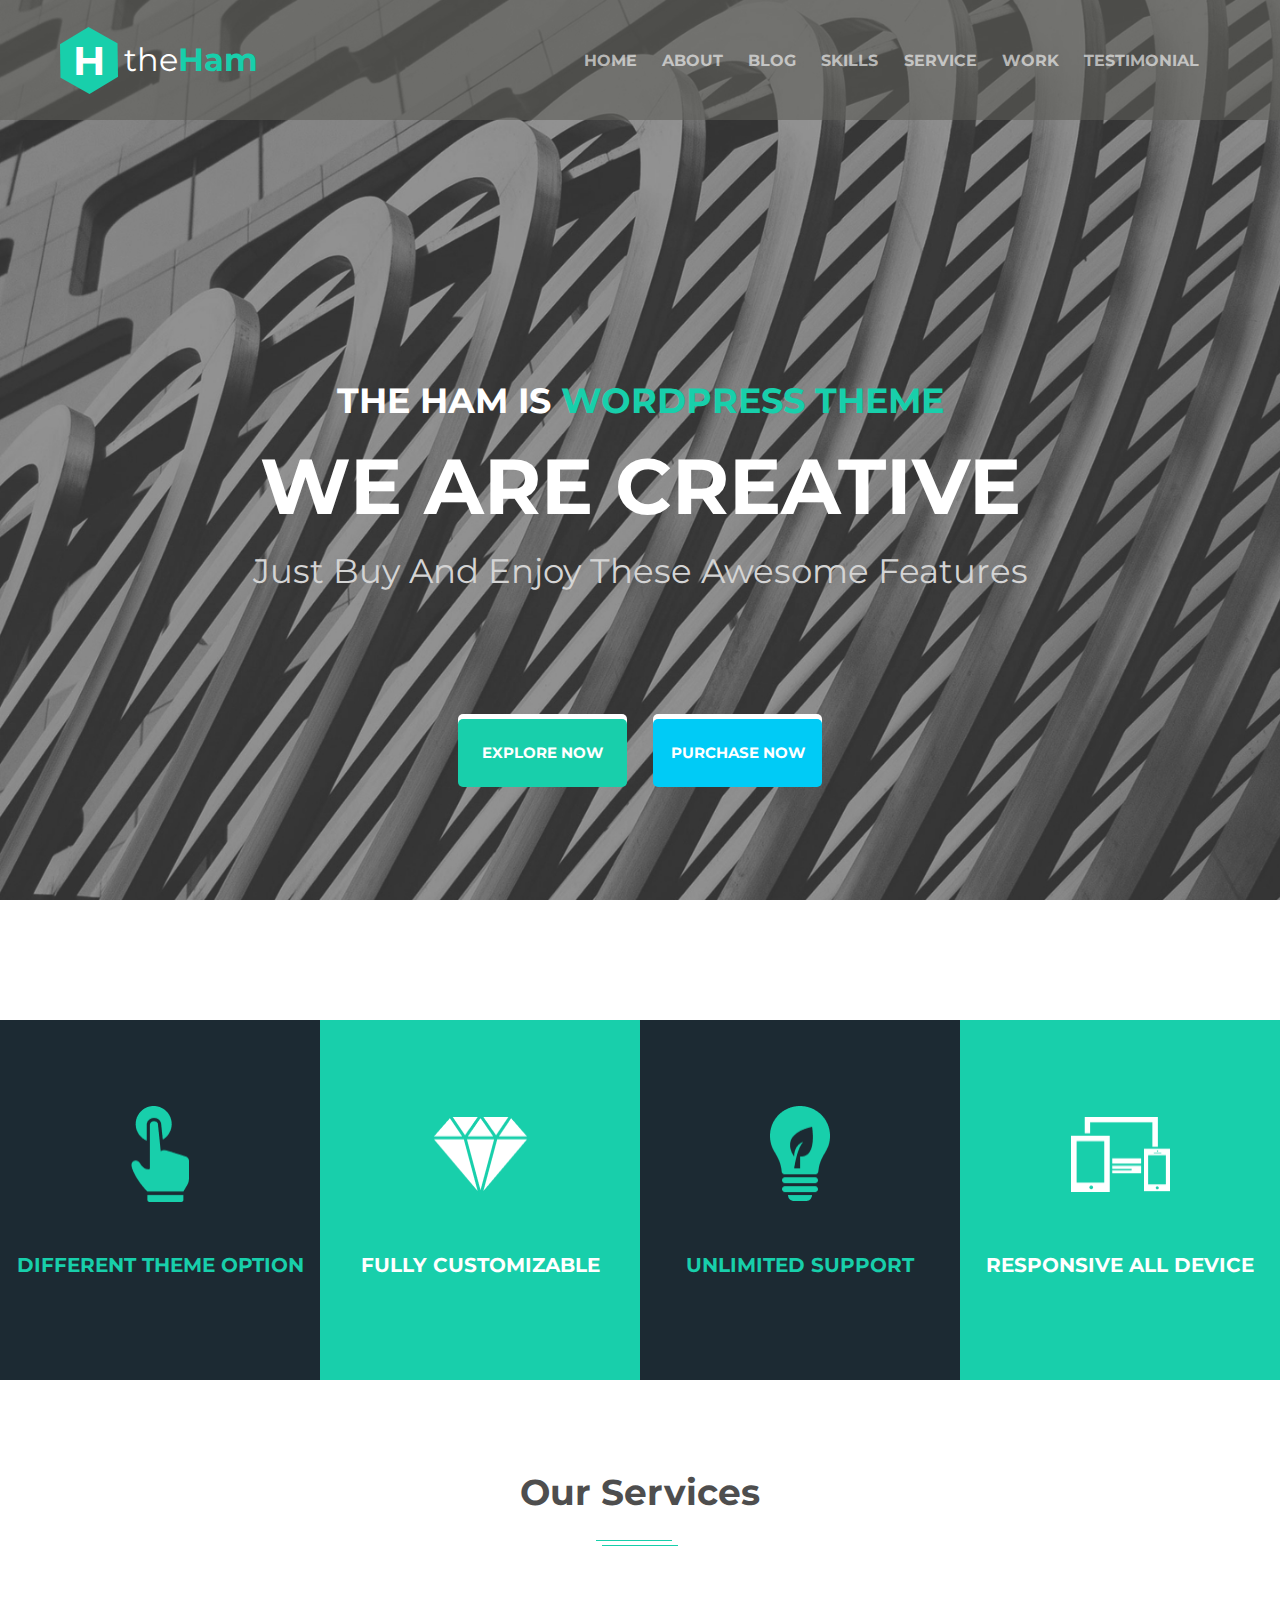
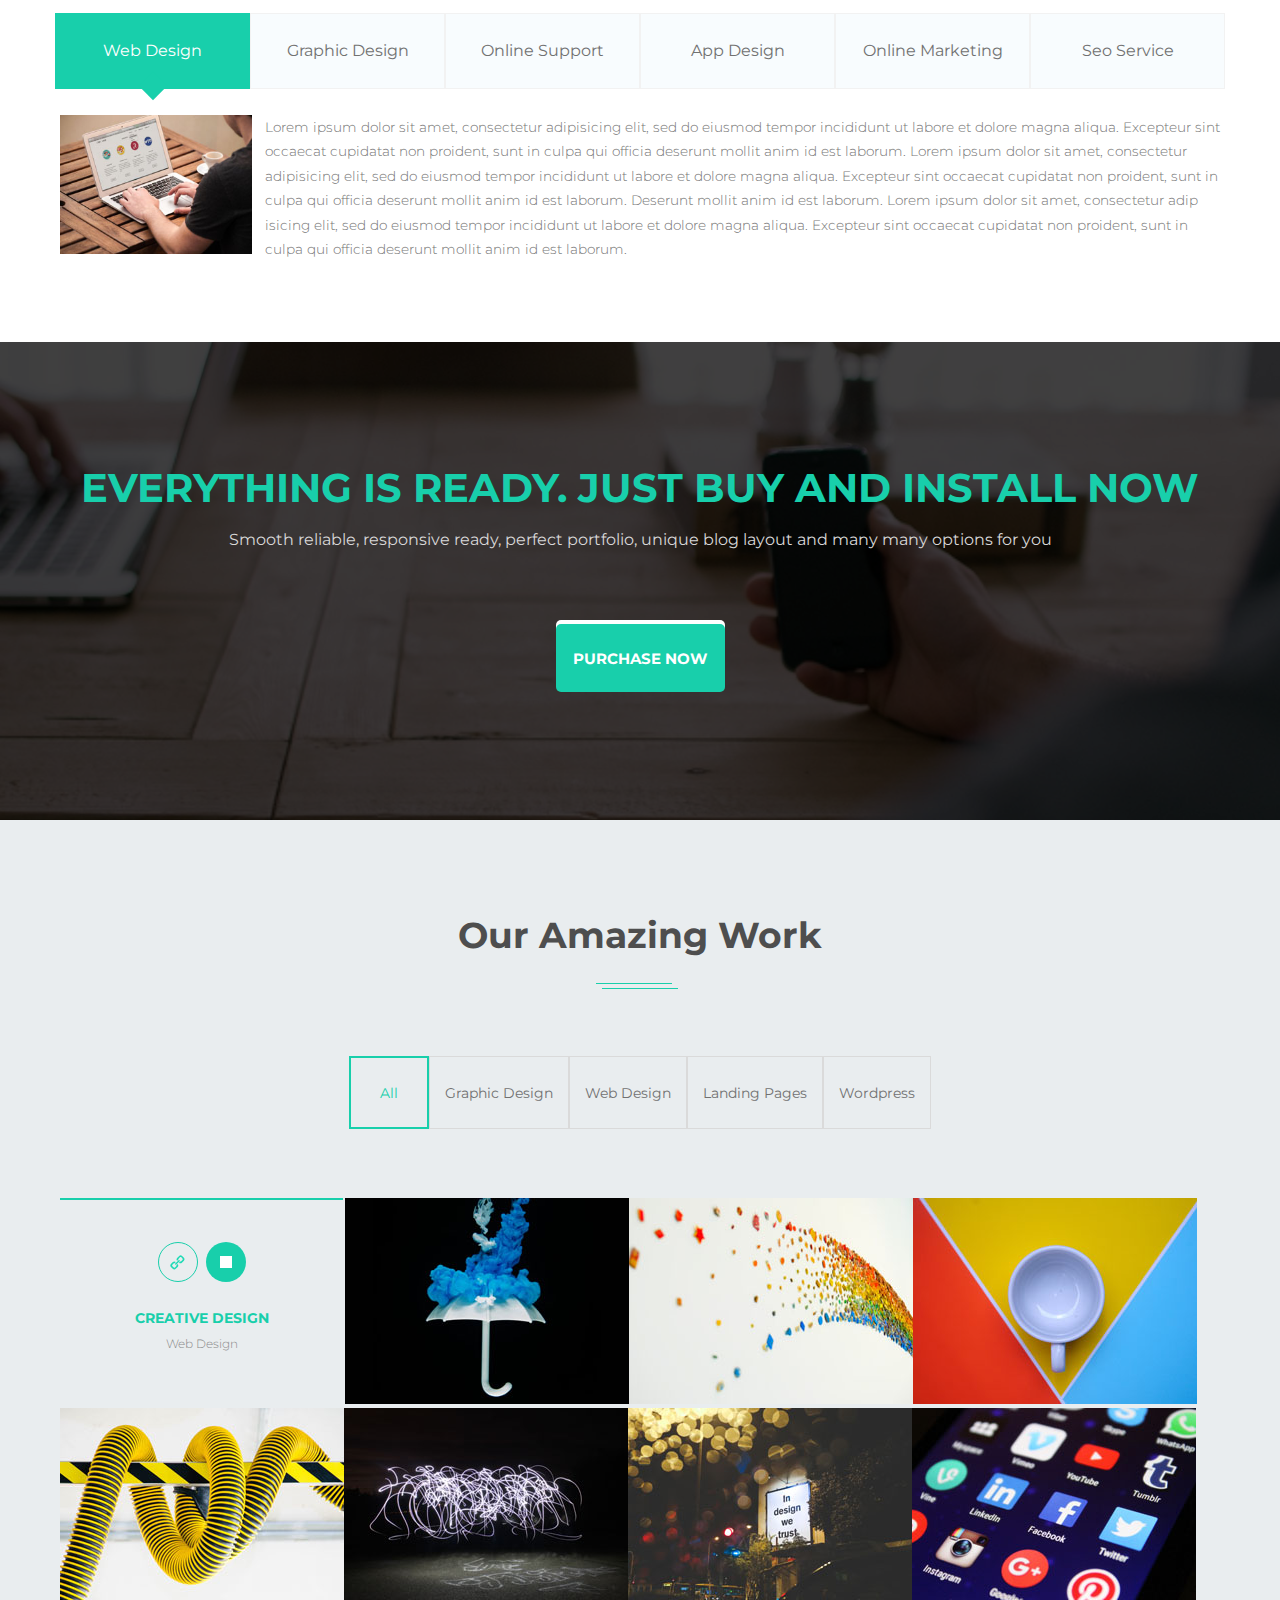
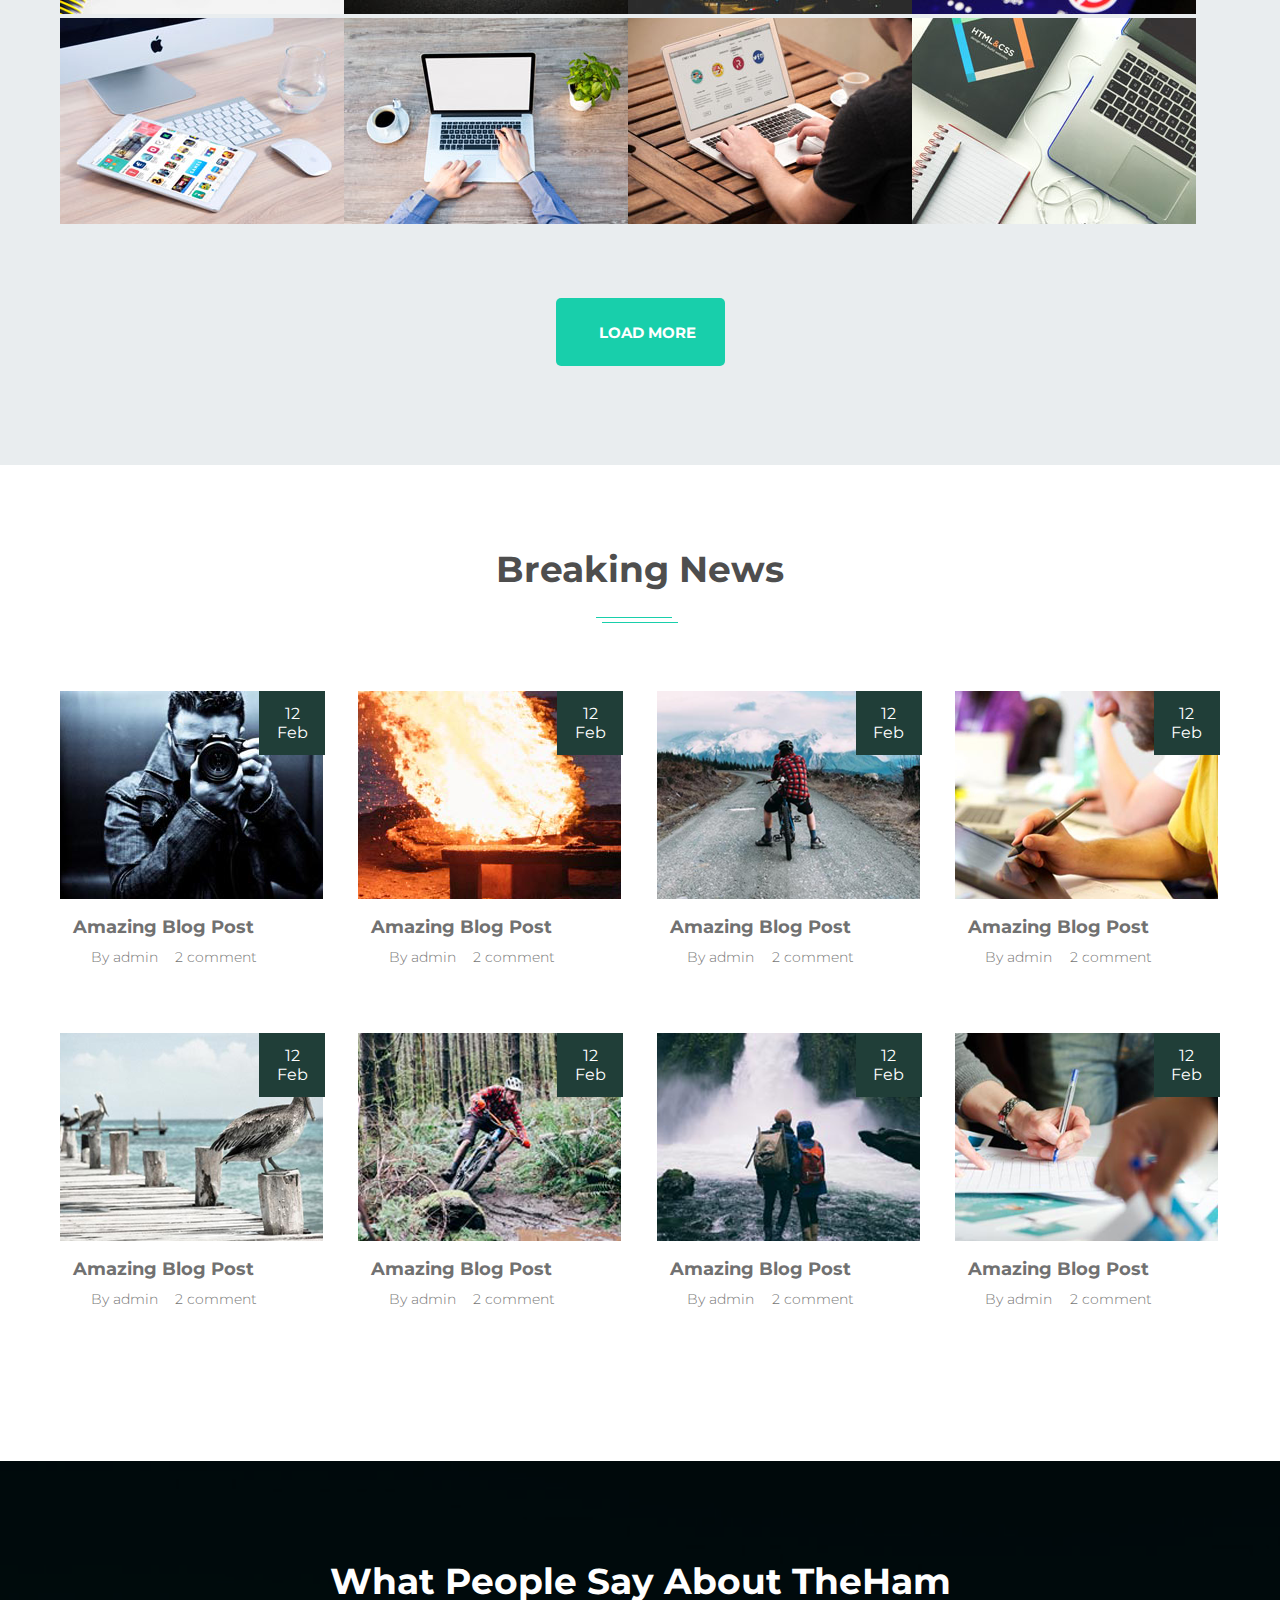
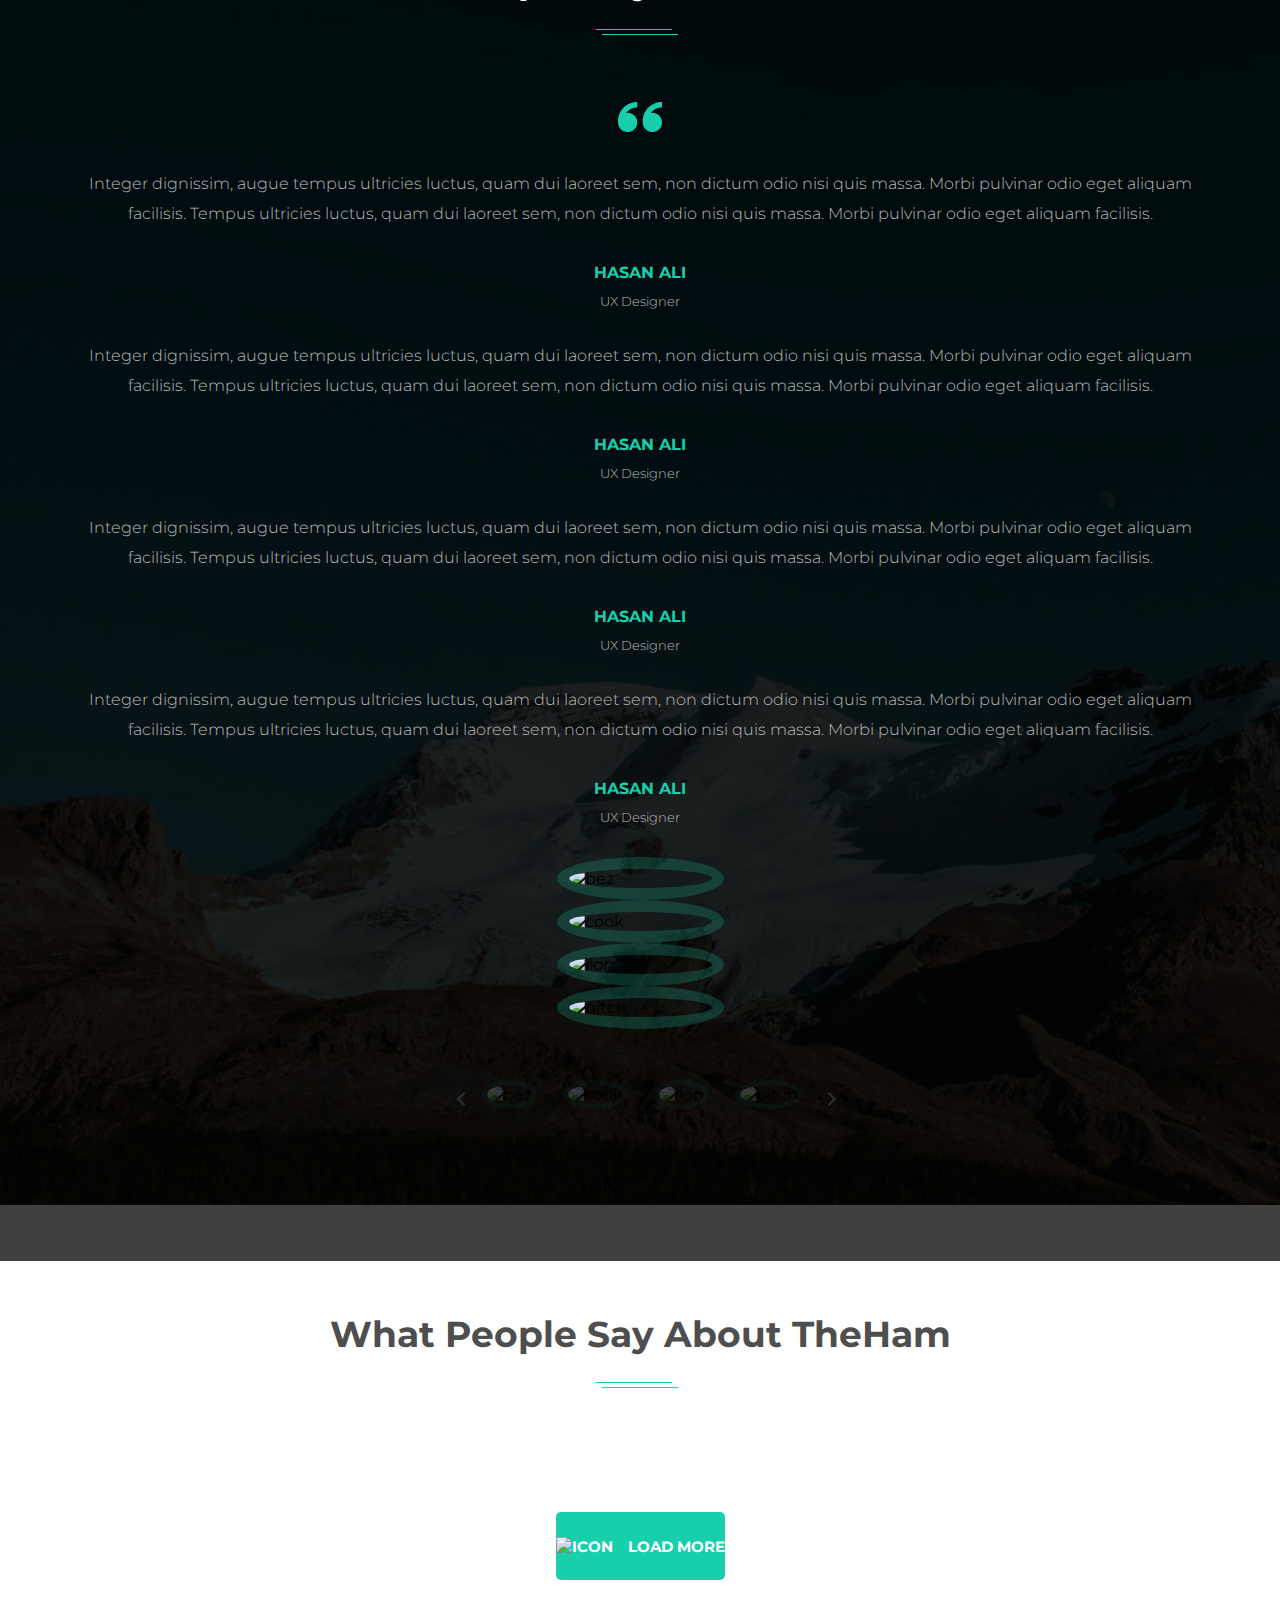
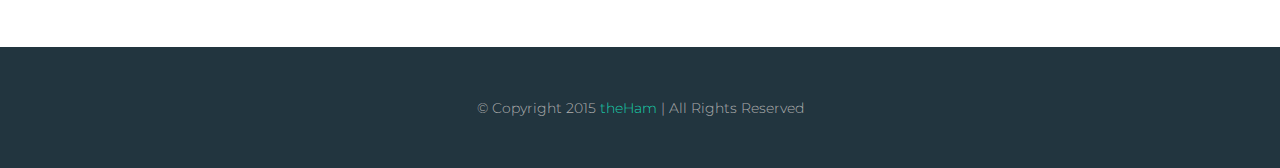
==== index.html @ 7d49db7f "Работает Блок 1, Блок 2 - как в комментариях. Коммит перед переходом на новую ветку" ====
<!DOCTYPE html>
<html lang="en">
  <head>
    <meta charset="UTF-8" />
    <meta name="viewport" content="width=device-width, initial-scale=1.0" />
    <title>The Ham</title>
    <link rel="stylesheet" href="./styles/reset.css" />
    <link rel="stylesheet" href="./styles/styles.css" />
    <link
      rel="shortcut icon"
      href="./images/icons/favicon.ico"
      type="image/x-icon"
    />
    <script
      defer
      src="https://kit.fontawesome.com/68cac04c04.js"
      crossorigin="anonymous"
    ></script>
    <script defer src="./scripts/add.js"></script>
    <script defer src="./scripts/script-services.js"></script>
    <script defer src="./scripts/script-work-examples.js"></script>
    <script defer src="./scripts/script-reviews.js"></script>
    <script defer src="./scripts/script-gallery.js"></script>
  </head>
  <body>
    <!-- HEADER START -->
    <div class="header-wrapper">
      <header class="header container">
        <a href="#" class="header-logo">
          <div class="header-logo__icon"><span>H</span></div>
          <div class="header-logo__title">
            <span class="header-logo__title-one">the</span
            ><span class="header-logo__title-two">Ham</span>
          </div>
        </a>
        <nav class="nav">
          <ul class="nav__list">
            <li><a href="#">Home</a></li>
            <li><a href="#">About</a></li>
            <li><a href="#">Blog</a></li>
            <li><a href="#">Skills</a></li>
            <li><a href="#">Service</a></li>
            <li><a href="#">Work</a></li>
            <li><a href="#">Testimonial</a></li>
          </ul>
          <div class="nav__icon-wrapper">
            <i class="fa-solid fa-magnifying-glass"></i>
          </div>
        </nav>
      </header>
    </div>
    <!-- HEADER FINISH -->
    <!-- BLOCK 1 - MAIN BLOCK - START -->
    <main>
      <div class="main-block">
        <div class="main-block__text-wrapper container">
          <h1 class="main-block__title-above-left">
            The Ham is<span class="main-block__title-above-right">
              Wordpress theme</span
            >
          </h1>
          <p class="main-block__title-main">we are creative</p>
          <p class="main-block__title-under">
            Just Buy And Enjoy These Awesome Features
          </p>
        </div>
        <div class="main-block__button-wrapper">
          <a href="#" class="button main-block__button-one">
            <span>explore now</span>
          </a>
          <a href="#" class="button main-block__button-two">
            <span>purchase now</span>
          </a>
          <div class="button main-block__button-background"></div>
          <div class="button main-block__button-background"></div>
        </div>
      </div>

      <!-- BLOCK 1 - MAIN BLOCK - FINISH -->

      <!-- BLOCK 2 - ADVANTAGES - START -->
      <div class="advantages-wrapper">
        <div class="advantages">
          <div class="advantages-icon-wrapper">
            <img src="./images/icons/icon-1.png" alt="icon-1" />
          </div>
          <p>different theme option</p>
        </div>
        <div class="advantages">
          <div class="advantages-icon-wrapper">
            <img src="./images/icons/icon-2.png" alt="icon-2" />
          </div>
          <p>fully customizable</p>
        </div>
        <div class="advantages">
          <div class="advantages-icon-wrapper">
            <img src="./images/icons/icon-3.png" alt="icon-3" />
          </div>
          <p>unlimited support</p>
        </div>
        <div class="advantages">
          <div class="advantages-icon-wrapper">
            <img src="./images/icons/icon-4.png" alt="icon-4" />
          </div>
          <p>responsive all device</p>
        </div>
      </div>
      <!-- BLOCK 2 - ADVANTAGES - FINISH -->

      <!-- BLOCK 3 - OUR SERVICES - START -->
      <div class="services-wrapper container">
        <h2>our services</h2>
        <div class="decor-line"></div>
        <div class="decor-line"></div>
        <ul class="services__tabs">
          <li class="services__tabs-title active">Web Design</li>
          <li class="services__tabs-title">Graphic Design</li>
          <li class="services__tabs-title">Online Support</li>
          <li class="services__tabs-title">App Design</li>
          <li class="services__tabs-title">Online Marketing</li>
          <li class="services__tabs-title">Seo Service</li>
        </ul>
        <ul class="services__tabs-content">
          <li class="active">
            <img
              src="./images/our-services/our-services-1.jpg"
              alt="our-services-1"
            />
            <p>
              Lorem ipsum dolor sit amet, consectetur adipisicing elit, sed do
              eiusmod tempor incididunt ut labore et dolore magna aliqua.
              Excepteur sint occaecat cupidatat non proident, sunt in culpa qui
              officia deserunt mollit anim id est laborum. Lorem ipsum dolor sit
              amet, consectetur adipisicing elit, sed do eiusmod tempor
              incididunt ut labore et dolore magna aliqua. Excepteur sint
              occaecat cupidatat non proident, sunt in culpa qui officia
              deserunt mollit anim id est laborum. Deserunt mollit anim id est
              laborum. Lorem ipsum dolor sit amet, consectetur adip isicing
              elit, sed do eiusmod tempor incididunt ut labore et dolore magna
              aliqua. Excepteur sint occaecat cupidatat non proident, sunt in
              culpa qui officia deserunt mollit anim id est laborum.
            </p>
          </li>
          <li>
            <img
              src="./images/our-services/our-services-2.jpg"
              alt="our-services-2"
            />
            <p>
              Lorem ipsum dolor sit amet, consectetur adipisicing elit, sed do
              eiusmod tempor incididunt ut labore et dolore magna aliqua.
              Excepteur sint occaecat cupidatat non proident, sunt in culpa qui
              officia deserunt mollit anim id est laborum. Lorem ipsum dolor sit
              amet, consectetur adipisicing elit, sed do eiusmod tempor
              incididunt ut labore et dolore magna aliqua. Excepteur sint
              occaecat cupidatat non proident, sunt in culpa qui officia
              deserunt mollit anim id est laborum.
            </p>
          </li>
          <li>
            <img
              src="./images/our-services/our-services-3.jpg"
              alt="our-services-3"
            />
            <p>
              Lorem ipsum dolor sit amet, consectetur adipisicing elit, sed do
              eiusmod tempor incididunt ut labore et dolore magna aliqua.
              Excepteur sint occaecat cupidatat non proident, sunt in culpa qui
              officia deserunt mollit anim id est laborum. Lorem ipsum dolor sit
              amet, consectetur adipisicing elit, sed do eiusmod tempor
              incididunt ut labore et dolore magna aliqua. Excepteur sint
              occaecat cupidatat non proident, sunt in culpa qui officia
              deserunt mollit anim id est laborum. Deserunt mollit anim id est
              laborum. Lorem ipsum dolor sit amet, consectetur adip isicing
              elit, sed do eiusmod tempor incididunt ut labore et dolore magna
              aliqua.
            </p>
          </li>
          <li>
            <img
              src="./images/our-services/our-services-4.jpg"
              alt="our-services-4"
            />
            <p>
              x Lorem ipsum dolor sit amet, consectetur adipisicing elit, sed do
              eiusmod tempor incididunt ut labore et dolore magna aliqua.
              Excepteur sint occaecat cupidatat non proident, sunt in culpa qui
              officia deserunt mollit anim id est laborum.
            </p>
          </li>
          <li>
            <img
              src="./images/our-services/our-services-5.jpg"
              alt="our-services-5"
            />
            <p>
              Lorem ipsum dolor sit amet, consectetur adipisicing elit, sed do
              eiusmod tempor incididunt ut labore et dolore magna aliqua.
              Excepteur sint occaecat cupidatat non proident, sunt in culpa qui
              officia deserunt mollit anim id est laborum. Lorem ipsum dolor sit
              amet, consectetur adipisicing elit, sed do eiusmod tempor
              incididunt ut labore et dolore magna aliqua.
            </p>
          </li>
          <li>
            <img
              src="./images/our-services/our-services-6.jpg"
              alt="our-services-6"
            />
            <p>
              Lorem ipsum dolor sit amet, consectetur adipisicing elit, sed do
              eiusmod tempor incididunt ut labore et dolore magna aliqua.
              Excepteur sint occaecat cupidatat non proident, sunt in culpa qui
              officia deserunt mollit anim id est laborum. Lorem ipsum dolor sit
              amet, consectetur adipisicing elit, sed do eiusmod tempor
              incididunt ut labore et dolore magna aliqua. Excepteur sint
              occaecat cupidatat non proident, sunt in culpa qui officia
              deserunt mollit anim id est laborum. Deserunt mollit anim id est
              laborum. Lorem ipsum dolor sit amet, consectetur adip isicing
              elit, sed do eiusmod tempor incididunt ut labore et dolore magna
              aliqua. Excepteur sint occaecat cupidatat non proident, sunt in
              culpa qui officia deserunt mollit anim id est laborum. Deserunt
              mollit anim id est laborum. Lorem ipsum dolor sit amet,
              consectetur adip isicing elit, sed do eiusmod tempor incididunt ut
              labore et dolore magna aliqua. Excepteur sint occaecat cupidatat
              non proident, sunt in culpa qui officia deserunt mollit anim id
              est laborum.
            </p>
          </li>
        </ul>
      </div>
      <!-- BLOCK 3 - OUR SERVICES - FINISH -->

      <!-- BLOCK 4 - PURCHASE BUTTON  - START -->
      <div class="purchase-wrapper">
        <p>Everything is ready. just buy and install now</p>
        <p>
          Smooth reliable, responsive ready, perfect portfolio, unique blog
          layout and many many options for you
        </p>
        <div class="purchase__button-wrapper">
          <div class="button main-block__button-background"></div>
          <a href="#" class="button purchase-button purchase__button">
            <span>purchase now</span>
          </a>
        </div>
      </div>
      <!-- BLOCK 4 - PURCHASE BUTTON  - FINISH -->

      <!-- BLOCK 5 - WORK EXAMPLES  - START -->
      <div class="work-examples-background">
        <div class="work-examples-wrapper container">
          <h2>Our Amazing Work</h2>
          <div class="decor-line"></div>
          <div class="decor-line"></div>
          <ul class="work-examples__tabs">
            <li
              class="work-examples__tabs-title work-examples__tabs-title-one work-examples-aktive"
            >
              All
            </li>
            <li class="work-examples__tabs-title work-examples__tabs-title-two">
              Graphic Design
            </li>
            <li
              class="work-examples__tabs-title work-examples__tabs-title-three"
            >
              Web Design
            </li>
            <li
              class="work-examples__tabs-title work-examples__tabs-title-four"
            >
              Landing Pages
            </li>
            <li
              class="work-examples__tabs-title work-examples__tabs-title-five"
            >
              Wordpress
            </li>
          </ul>
          <ul class="work-examples__tabs-content container">
            <li class="work-examples__first-cell">
              <div class="work-examples__tabs-content__first-cell-wrapper">
                <div
                  class="work-examples__tabs-content__first-cell__icons-wrapper"
                >
                  <div
                    class="work-examples__tabs-content__first-cell__icons-background"
                  >
                    <img
                      src="./images/icons/our-amazing-work-icon-2.svg"
                      alt=""
                    />
                  </div>
                  <div
                    class="work-examples__tabs-content__first-cell__icons-background"
                  >
                    <div
                      class="work-examples__tabs-content__first-cell__icon"
                    ></div>
                  </div>
                </div>
                <p>creative design</p>
                <p>web design</p>
              </div>
            </li>
            <li class="we__content-one active graph-design">
              <img
                src="./images/our-amazing-work/graphic-design/graphic-design1.jpg"
                alt="graphic-design1"
              />
            </li>
            <li class="we__content-one active web-design">
              <img
                src="./images/our-amazing-work/graphic-design/graphic-design2.jpg"
                alt="graphic-design2"
              />
            </li>
            <li class="we__content-one active graph-design">
              <img
                src="./images/our-amazing-work/graphic-design/graphic-design3.jpg"
                alt="graphic-design3"
              />
            </li>
            <li class="we__content-one active web-design">
              <img
                src="./images/our-amazing-work/graphic-design/graphic-design4.jpg"
                alt="graphic-design4"
              />
            </li>
            <li class="we__content-one active landing">
              <img
                src="./images/our-amazing-work/graphic-design/graphic-design5.jpg"
                alt="graphic-design5"
              />
            </li>
            <li class="we__content-one active graph-design">
              <img
                src="./images/our-amazing-work/graphic-design/graphic-design6.jpg"
                alt="graphic-design6"
              />
            </li>
            <li class="we__content-one active web-design">
              <img
                src="./images/our-amazing-work/web design/web-design1.jpg"
                alt="web-design1"
              />
            </li>
            <li class="we__content-one active graph-design">
              <img
                src="./images/our-amazing-work/web design/web-design2.jpg"
                alt="web-design2"
              />
            </li>
            <li class="we__content-one active web-design">
              <img
                src="./images/our-amazing-work/web design/web-design3.jpg"
                alt="web-design3"
              />
            </li>
            <li class="we__content-one active landing">
              <img
                src="./images/our-amazing-work/web design/web-design4.jpg"
                alt="web-design4"
              />
            </li>
            <li class="we__content-one active web-design">
              <img
                src="./images/our-amazing-work/web design/web-design5.jpg"
                alt="web-design5"
              />
            </li>
            <li class="we__content-two graph-design">
              <img
                src="./images/our-amazing-work/landing page/landing-page1.jpg"
                alt="landing-page1"
              />
            </li>
            <li class="we__content-two landing">
              <img
                src="./images/our-amazing-work/landing page/landing-page2.jpg"
                alt="landing-page2"
              />
            </li>
            <li class="we__content-two web-design">
              <img
                src="./images/our-amazing-work/landing page/landing-page3.jpg"
                alt="landing-page3"
              />
            </li>
            <li class="we__content-two graph-design">
              <img
                src="./images/our-amazing-work/landing page/landing-page4.jpg"
                alt="landing-page4"
              />
            </li>
            <li class="we__content-two web-design">
              <img
                src="./images/our-amazing-work/landing page/landing-page5.jpg"
                alt="landing-page5"
              />
            </li>
            <li class="we__content-two landing">
              <img
                src="./images/our-amazing-work/landing page/landing-page6.jpg"
                alt="landing-page6"
              />
            </li>
            <li class="we__content-two web-design">
              <img
                src="./images/our-amazing-work/wordpress/wordpress1.jpg"
                alt="wordpress1"
              />
            </li>
            <li class="we__content-two landing">
              <img
                src="./images/our-amazing-work/wordpress/wordpress2.jpg"
                alt="wordpress2"
              />
            </li>
            <li class="we__content-two landing">
              <img
                src="./images/our-amazing-work/wordpress/wordpress3.jpg"
                alt="wordpress3"
              />
            </li>
            <li class="we__content-two landing">
              <img
                src="./images/our-amazing-work/wordpress/wordpress4.jpg"
                alt="wordpress4"
              />
            </li>
            <li class="we__content-two landing">
              <img
                src="./images/our-amazing-work/wordpress/wordpress5.jpg"
                alt="wordpress5"
              />
            </li>
            <li class="we__content-two landing">
              <img
                src="./images/our-amazing-work/wordpress/wordpress6.jpg"
                alt="wordpress6"
              />
            </li>
            <li class="we__content-three wordpress">
              <img
                src="./images/our-amazing-work/landing page/landing-page1.jpg"
                alt="landing-page1"
              />
            </li>
            <li class="we__content-three wordpress">
              <img
                src="./images/our-amazing-work/landing page/landing-page2.jpg"
                alt="landing-page2"
              />
            </li>
            <li class="we__content-three wordpress">
              <img
                src="./images/our-amazing-work/landing page/landing-page3.jpg"
                alt="landing-page3"
              />
            </li>
            <li class="we__content-three wordpress">
              <img
                src="./images/our-amazing-work/landing page/landing-page4.jpg"
                alt="landing-page4"
              />
            </li>
            <li class="we__content-three landing">
              <img
                src="./images/our-amazing-work/landing page/landing-page5.jpg"
                alt="landing-page5"
              />
            </li>
            <li class="we__content-three wordpress">
              <img
                src="./images/our-amazing-work/landing page/landing-page6.jpg"
                alt="landing-page6"
              />
            </li>
            <li class="we__content-three wordpress">
              <img
                src="./images/our-amazing-work/wordpress/wordpress1.jpg"
                alt="wordpress1"
              />
            </li>
            <li class="we__content-three wordpress">
              <img
                src="./images/our-amazing-work/wordpress/wordpress2.jpg"
                alt="wordpress2"
              />
            </li>
            <li class="we__content-three landing">
              <img
                src="./images/our-amazing-work/wordpress/wordpress3.jpg"
                alt="wordpress3"
              />
            </li>
            <li class="we__content-three landing">
              <img
                src="./images/our-amazing-work/wordpress/wordpress4.jpg"
                alt="wordpress4"
              />
            </li>
            <li class="we__content-three wordpress">
              <img
                src="./images/our-amazing-work/wordpress/wordpress5.jpg"
                alt="wordpress5"
              />
            </li>
            <li class="we__content-three landing">
              <img
                src="./images/our-amazing-work/wordpress/wordpress6.jpg"
                alt="wordpress6"
              />
            </li>
          </ul>
          <div class="button load-button purchase-section__button">
            <img src="./images/icons/plus.png" alt="" />
            <span>Load More</span>
          </div>
        </div>
      </div>
      <!-- BLOCK 5 - WORK EXAMPLES  - FINISH -->

      <!-- BLOCK 6 - POSTS  - START -->
      <div class="posts-wrapper container">
        <h2>Breaking News</h2>
        <div class="decor-line"></div>
        <div class="decor-line"></div>
        <div class="posts">
          <div class="post-wrapper">
            <a href="#1">
              <div class="post__date">
                <p>12</p>
                <p>feb</p>
              </div>
              <img
                src="./images/breaking-news/breaking-news-1.png"
                alt="breaking-news-1"
              />
              <div class="post__text-wrapper">
                <h3>Amazing Blog Post</h3>
                <div class="under-title">
                  <p><a href="#2">by admin</a></p>
                  <p><a href="#3">2 comment</a></p>
                </div>
              </div>
            </a>
          </div>
          <div class="post-wrapper">
            <a href="#">
              <div class="post__date">
                <p>12</p>
                <p>feb</p>
              </div>
              <img
                src="./images/breaking-news/breaking-news-2.png"
                alt="breaking-news-2"
              />
              <div class="post__text-wrapper">
                <h3>Amazing Blog Post</h3>
                <div class="under-title">
                  <p><a href="#">By admin</a></p>
                  <p><a href="#">2 comment</a></p>
                </div>
              </div>
            </a>
          </div>
          <div class="post-wrapper">
            <a href="#">
              <div class="post__date">
                <p>12</p>
                <p>feb</p>
              </div>
              <img
                src="./images/breaking-news/breaking-news-3.png"
                alt="breaking-news-3"
              />
              <div class="post__text-wrapper">
                <h3>Amazing Blog Post</h3>
                <div class="under-title">
                  <p><a href="#">By admin</a></p>
                  <p><a href="#">2 comment</a></p>
                </div>
              </div>
            </a>
          </div>
          <div class="post-wrapper">
            <a href="#">
              <div class="post__date">
                <p>12</p>
                <p>feb</p>
              </div>
              <img
                src="./images/breaking-news/breaking-news-4.png"
                alt="breaking-news-4"
              />
              <div class="post__text-wrapper">
                <h3>Amazing Blog Post</h3>
                <div class="under-title">
                  <p><a href="#">By admin</a></p>
                  <p><a href="#">2 comment</a></p>
                </div>
              </div>
            </a>
          </div>
          <div class="post-wrapper">
            <a href="#">
              <div class="post__date">
                <p>12</p>
                <p>feb</p>
              </div>
              <img
                src="./images/breaking-news/breaking-news-5.png"
                alt="breaking-news-5"
              />
              <div class="post__text-wrapper">
                <h3>Amazing Blog Post</h3>
                <div class="under-title">
                  <p><a href="#">By admin</a></p>
                  <p><a href="#">2 comment</a></p>
                </div>
              </div>
            </a>
          </div>
          <div class="post-wrapper">
            <a href="#">
              <div class="post__date">
                <p>12</p>
                <p>feb</p>
              </div>
              <img
                src="./images/breaking-news/breaking-news-6.png"
                alt="breaking-news-6"
              />
              <div class="post__text-wrapper">
                <h3>Amazing Blog Post</h3>
                <div class="under-title">
                  <p><a href="#">By admin</a></p>
                  <p><a href="#">2 comment</a></p>
                </div>
              </div>
            </a>
          </div>
          <div class="post-wrapper">
            <a href="#">
              <div class="post__date">
                <p>12</p>
                <p>feb</p>
              </div>
              <img
                src="./images/breaking-news/breaking-news-7.png"
                alt="breaking-news-7"
              />
              <div class="post__text-wrapper">
                <h3>Amazing Blog Post</h3>
                <div class="under-title">
                  <p><a href="#">By admin</a></p>
                  <p><a href="#">2 comment</a></p>
                </div>
              </div>
            </a>
          </div>
          <div class="post-wrapper">
            <a href="#">
              <div class="post__date">
                <p>12</p>
                <p>feb</p>
              </div>
              <img
                src="./images/breaking-news/breaking-news-8.png"
                alt="breaking-news-8"
              />
              <div class="post__text-wrapper">
                <h3>Amazing Blog Post</h3>
                <div class="under-title">
                  <p><a href="#">By admin</a></p>
                  <p><a href="#">2 comment</a></p>
                </div>
              </div>
            </a>
          </div>
        </div>
      </div>
      <!-- BLOCK 6 - POSTS  - FINISH -->

      <!-- BLOCK 7 - REVIEWS  - START -->
      <div class="reviews-background">
        <div class="reviews-wrapper container">
          <h2>What People Say About theHam</h2>
          <div class="decor-line"></div>
          <div class="decor-line"></div>
          <img
            src="./images/icons/icon-reviews.png"
            alt="icon-reviews"
            class="reviews-icon"
          />
          <div class="review">
            <div class="review__text">
              <p>
                Integer dignissim, augue tempus ultricies luctus, quam dui
                laoreet sem, non dictum odio nisi quis massa. Morbi pulvinar
                odio eget aliquam facilisis. Tempus ultricies luctus, quam dui
                laoreet sem, non dictum odio nisi quis massa. Morbi pulvinar
                odio eget aliquam facilisis.
              </p>
              <p class="review__name">Hasan Ali</p>
              <p class="review__position">UX designer</p>
            </div>
            <div class="review__text">
              <p>
                Integer dignissim, augue tempus ultricies luctus, quam dui
                laoreet sem, non dictum odio nisi quis massa. Morbi pulvinar
                odio eget aliquam facilisis. Tempus ultricies luctus, quam dui
                laoreet sem, non dictum odio nisi quis massa. Morbi pulvinar
                odio eget aliquam facilisis.
              </p>
              <p class="review__name">Hasan Ali</p>
              <p class="review__position">UX designer</p>
            </div>
            <div class="review__text">
              <p>
                Integer dignissim, augue tempus ultricies luctus, quam dui
                laoreet sem, non dictum odio nisi quis massa. Morbi pulvinar
                odio eget aliquam facilisis. Tempus ultricies luctus, quam dui
                laoreet sem, non dictum odio nisi quis massa. Morbi pulvinar
                odio eget aliquam facilisis.
              </p>
              <p class="review__name">Hasan Ali</p>
              <p class="review__position">UX designer</p>
            </div>
            <div class="review__text">
              <p>
                Integer dignissim, augue tempus ultricies luctus, quam dui
                laoreet sem, non dictum odio nisi quis massa. Morbi pulvinar
                odio eget aliquam facilisis. Tempus ultricies luctus, quam dui
                laoreet sem, non dictum odio nisi quis massa. Morbi pulvinar
                odio eget aliquam facilisis.
              </p>
              <p class="review__name">Hasan Ali</p>
              <p class="review__position">UX designer</p>
            </div>
          </div>
        </div>
        <div class="review__photo">
          <img src="./images/reviews/bez.jpeg" alt="bez" />
          <img src="./images/reviews/Cook.jpeg" alt="cook" />
          <img src="./images/reviews/ilon.jpeg" alt="ilon" />
          <img src="./images/reviews/pich.jpeg" alt="pitch" />
        </div>
        <div class="review__carousel">
          <a href="#"><div class="review__carousel__arrow-left"></div></a>
          <a href="#"><img src="./images/reviews/bez.jpeg" alt="bez" /></a>
          <a href="#"><img src="./images/reviews/Cook.jpeg" alt="cook" /></a>
          <a href="#"><img src="./images/reviews/ilon.jpeg" alt="ilon" /></a>
          <a href="#"><img src="./images/reviews/pich.jpeg" alt="pitch" /></a>
          <a href="#"><div class="review__carousel__arrow-right"></div></a>
        </div>
      </div>
      <!-- BLOCK 7 - REVIEWS  - FINISH -->

      <!-- BLOCK 8 - GALLERY - START -->
      <div class="gallery-wrapper container">
        <h2>What People Say About theHam</h2>
        <div class="decor-line"></div>
        <div class="decor-line"></div>
        <div class="gallery"></div>
        <a href="#" class="button load-button"
          ><img src="./images/icons/plus.png" alt="icon" />
          <span>Load More</span>
        </a>
      </div>
      <!-- BLOCK 8 - GALLERY - FINISH -->
    </main>
    <footer>
      © Copyright 2015 <a href="#">&nbsp;theHam&nbsp;</a> | All Rights Reserved
    </footer>
  </body>
</html>
---- styles/styles.css ----
@import "./variables.css";
@import "./styles-js.css";

@font-face {
  font-family: "Montserrat";
  src: url(../fonts/Montserrat-Light.ttf), url(../fonts/Montserrat-Light.woff2);
  font-size: light;
  font-weight: 300;
}

@font-face {
  font-family: "Montserrat";
  src: url(../fonts/Montserrat-Regular.ttf),
    url(../fonts/Montserrat-Regular.woff2);
  font-size: normal;
  font-weight: 400;
}

@font-face {
  font-family: "Montserrat";
  src: url(../fonts/Montserrat-Bold.ttf), url(../fonts/Montserrat-Bold.woff2);
  font-size: bold;
  font-weight: 700;
}

/* ------------------- GENERAL SETTINGS ------------------- */

html {
  min-width: 1200px;
}

body {
  font-family: "Montserrat", serif;
}

/* body-wrapper {
  position: relative;
  margin: 0 auto;
} */

.container {
  width: 1160px;
  margin: 0 auto;
}

/* ------------------- GENERAL SETTINGS ------------------- */

/* ------------------- HEADER ------------------- */

.container,
.header-wrapper,
.header,
.header-logo,
.header-logo__icon,
.nav,
.nav__list,
.header__search-icon,
.main-block,
.main-block__text-wrapper {
  display: flex;
}

.main-block {
  background-image: url("../images/background/background-header.jpg");
  background-size: cover;
  background-attachment: fixed;
  /* delete after content */
  height: 1012px;
  /* delete after content */
}

.header-wrapper {
  position: absolute;
  background: rgba(94, 93, 88, 0.6);
  justify-content: center;
  width: 100%;
  height: 120px;
}

.header {
  justify-content: space-between;
}

.header-logo {
  align-items: center;
  justify-content: space-between;
  width: 198px;
}

.header-logo__icon {
  background-image: url(../images/icons/logo.png);
  width: 58px;
  height: 67px;
  justify-content: center;
  align-items: center;
}

.header-logo__icon span {
  color: var(--color-blocks-main-one);
  font-size: 40px;
  font-weight: 700;
  line-height: 31px;
}

.header-logo__title-one {
  font-size: 32px;
  color: var(--color-blocks-main-one);
  line-height: 48px;
}

.header-logo__title-two {
  font-size: 32px;
  font-weight: 700;
  color: var(--color-blocks-main-two);
  line-height: 48px;
}

.nav {
  align-items: center;
}

.nav__list {
  width: 615px;
  justify-content: space-between;
}

.nav__list li {
  text-transform: uppercase;
  font-size: 16px;
  font-weight: 700;
  color: rgba(255, 255, 255, 0.6);
}

.nav__list li:hover {
  color: var(--color-blocks-main-two);
  margin-bottom: -50px;
}

.nav__list li:hover::after {
  content: "";
  border-bottom: 2px solid var(--color-blocks-main-two);
  display: block;
  padding-bottom: 48px;
}

.nav__icon-wrapper {
  display: flex;
  justify-content: center;
  align-items: center;
  margin-left: 21px;
}

.nav__icon-wrapper img {
  width: 21px;
  height: 20px;
}

.fa-magnifying-glass {
  color: rgba(255, 255, 255, 0.6);
}

.fa-magnifying-glass:hover {
  color: var(--color-blocks-main-two);
  cursor: pointer;
}

/* ------------------- HEADER ------------------- */

/* ------------------- BLOCK 1 - MAIN BLOCK ------------------- */

.main-block {
  align-items: center;
  flex-direction: column;
}

.main-block__text-wrapper {
  margin-top: 379px;
  flex-direction: column;
  height: 213px;
  justify-content: space-between;
  align-items: center;
}

.main-block__title-above-left {
  font-size: 35px;
  color: var(--color-blocks-main-one);
  font-weight: 700;
  text-transform: uppercase;
}

.main-block__title-above-right {
  color: var(--color-blocks-main-two);
}

.main-block__title-main {
  font-size: 78px;
  font-weight: 700;
  color: var(--color-blocks-main-one);
  text-transform: uppercase;
}

.main-block__title-under {
  text-transform: capitalize;
  font-size: 34px;
  color: #d4d4d4;
}

.main-block__button-wrapper {
  margin-top: 122px;
  display: flex;
  justify-content: space-between;
  width: 364px;
  position: relative;
}

.button {
  width: 169px;
  height: 68px;
  border-radius: 5px;
  border: none;
  z-index: 1;
  text-transform: uppercase;
  font-size: 15px;
  font-weight: 700;
  color: var(--color-blocks-main-one);
  text-align: center;
  display: flex;
  justify-content: center;
  align-items: center;
}

.main-block__button-one,
.purchase-button,
.load-button {
  background-color: var(--color-blocks-main-two);
}

.main-block__button-one,
.main-block__button-two {
  margin-top: 4.75px;
}

.main-block__button-two {
  background-color: #00cbf6;
  display: flex;
  justify-content: center;
  align-items: center;
}

.main-block__button-background {
  position: absolute;
  z-index: 0;
  background-color: var(--color-blocks-main-one);
}

.main-block__button-background:nth-child(3) {
  left: 195px;
}

/* ------------------- BLOCK 1 - MAIN BLOCK ------------------- */

/* ------------------- BLOCK 2 - ADVANTAGES ------------------- */
.advantages-wrapper {
  height: 360px;
  display: flex;
  justify-content: space-evenly;
  margin-top: 8px;
}

.advantages:nth-child(1) {
  display: flex;
  flex-direction: column;
  justify-content: space-between;
  align-items: center;
  width: 25%;
  background-color: var(--color-blocks-main-three);
}

.advantages:nth-child(2) {
  display: flex;
  flex-direction: column;
  justify-content: space-between;
  align-items: center;
  width: 25%;
  background-color: var(--color-blocks-main-two);
}

.advantages:nth-child(3) {
  display: flex;
  flex-direction: column;
  justify-content: space-between;
  align-items: center;
  width: 25%;
  background-color: var(--color-blocks-main-three);
}

.advantages:nth-child(4) {
  display: flex;
  flex-direction: column;
  justify-content: space-between;
  align-items: center;
  width: 25%;
  background-color: var(--color-blocks-main-two);
}

.advantages:nth-child(1) img,
.advantages:nth-child(3) img {
  margin-top: 85px;
}

.advantages:nth-child(2) img,
.advantages:nth-child(4) img {
  margin-top: 96px;
}

.advantages:nth-child(1) img {
  width: 57.54px;
  height: 97px;
}

.advantages:nth-child(2) img {
  width: 93px;
  height: 75px;
}

.advantages:nth-child(3) img {
  width: 60px;
  height: 96px;
}

.advantages:nth-child(4) img {
  width: 99px;
  height: 76px;
}

.advantages > p {
  text-transform: uppercase;
  font-size: 20px;
  font-weight: 700;
}

.advantages:nth-child(1) p,
.advantages:nth-child(2) p,
.advantages:nth-child(3) p,
.advantages:nth-child(4) p {
  margin-bottom: 103px;
}

.advantages:nth-child(1) p,
.advantages:nth-child(3) p {
  color: var(--color-shifts-header-secondary);
}

.advantages:nth-child(2) p,
.advantages:nth-child(4) p {
  color: var(--color-shifts-main);
}

/* ------------------- BLOCK 2 - ADVANTAGES ------------------- */

/* ------------------- BLOCK 3 - OUR SERVICES ------------------- */
.services-wrapper {
  margin-top: 92px;
  display: flex;
  flex-direction: column;
  align-items: center;
}

h2 {
  text-transform: capitalize;
  color: var(--color-shifts-titles);
  font-size: 36px;
  line-height: 40px;
  margin-bottom: 28px;
}

.decor-line {
  width: 76px;
  border-top: 1px solid var(--color-shifts-header-secondary);
}

.decor-line:nth-child(2) {
  border-top: 1px solid var(--color-shifts-header-secondary);
  margin-bottom: 4px;
  margin-right: 13px;
}

.services__tabs {
  margin-top: 67px;
  display: flex;
  justify-content: space-evenly;
}

.services__tabs-title {
  text-transform: capitalize;
  display: flex;
  justify-content: center;
  align-items: center;
  position: relative;
  width: 195px;
  height: 76px;
  background-color: #f8fcfe;
  border: 1px solid #f2f2f2;
  color: var(--color-blocks-secondary);
  line-height: 40px;
  cursor: pointer;
}

.services__tabs-title:hover {
  border: 1.5px solid var(--color-blocks-main-two);
}

/* .services-item-aktive {
  background-color: var(--color-blocks-main-two);
  border: var(--color-blocks-main-two);
  color: var(--color-blocks-main-one);
}

.services-item-aktive::after {
  content: "";
  position: absolute;
  transform: rotate(45deg);
  width: 20px;
  height: 20px;
  margin-top: 70px;
  background-color: var(--color-blocks-main-two);
} */

.services__tabs-content {
  margin-top: 26px;
}

.services__tabs-content img {
  width: 194px;
  height: 139px;
  margin-right: 13px;
}
/* ------------------- BLOCK 3 - OUR SERVICES ------------------- */

/* ------------------- BLOCK 4 - PURCHASE BUTTON ------------------- */
.purchase-wrapper {
  background-image: url("../images/background/background.jpg");
  background-position-y: 47%;
  background-size: cover;
  display: flex;
  flex-direction: column;
  align-items: center;
}

.purchase-wrapper:after {
  content: "";
  width: 100%;
  height: 478px;
  position: absolute;
  z-index: 0;
  background-color: rgba(0, 0, 0, 0.75);
}

.purchase-wrapper p:nth-child(1) {
  color: var(--color-blocks-main-two);
  font-weight: 700;
  font-size: 40px;
  line-height: 40px;
  z-index: 1;
  margin-top: 126px;
  text-transform: uppercase;
}

.purchase-wrapper p:nth-child(2) {
  color: var(--color-shifts-secondary-block-four);
  z-index: 1;
  margin: 12px 0px 60px;
  line-height: 40px;
}

.purchase__button-wrapper {
  z-index: 1;
  margin-bottom: 128px;
}

.purchase__button {
  position: relative;
  z-index: 1;
  margin-top: 4px;
}
/* ------------------- BLOCK 4 - PURCHASE BUTTON ------------------- */

/* ------------------- BLOCK 5 - WORK EXAMPLES ------------------- */
.work-examples-background {
  background-color: var(--color-blocks-third);
}

.work-examples-wrapper {
  display: flex;
  flex-direction: column;
  align-items: center;
  padding-top: 95px;
  padding-bottom: 99px;
}

.work-examples__tabs {
  margin: 67px 0px 69px;
  display: flex;
}

.work-examples__tabs-title {
  text-transform: capitalize;
  display: flex;
  justify-content: center;
  align-items: center;
  background-color: var(--color-blocks-third);
  border: 1px solid #dadada;
  color: var(--color-blocks-secondary);
  font-size: var(--font-size-small);
  line-height: 42px;
  padding: 14px 15px 13px;
  cursor: pointer;
}

.work-examples__tabs-title:first-child {
  padding-left: 29px;
  padding-right: 29px;
}

.work-examples__tabs-title:hover,
.work-examples-aktive {
  border: solid 2px var(--color-blocks-main-two);
  box-sizing: border-box;
}

.work-examples-aktive {
  color: var(--color-blocks-main-two);
}

.work-examples__tabs-content {
  display: flex;
  flex-wrap: wrap;
  margin-bottom: 70px;
}

.work-examples__tabs-content__first-cell-wrapper {
  display: flex;
  flex-direction: column;
  align-items: center;
  border-top: 2.5px solid var(--color-blocks-main-two);
  margin-right: 2px;
}

.work-examples__tabs-content__first-cell__icons-wrapper {
  width: 88px;
  margin: 42px 0px 24px;
  display: flex;
  justify-content: space-between;
}

.work-examples__tabs-content__first-cell__icons-background:nth-child(1) {
  border: 1px solid var(--color-blocks-main-two);
  border-radius: 50%;
  width: 40px;
  height: 40px;
  display: flex;
  align-items: center;
  justify-content: center;
  cursor: pointer;
}

.work-examples__tabs-content__first-cell__icons-background:nth-child(2) {
  background-color: var(--color-blocks-main-two);
  border-radius: 50%;
  width: 40px;
  height: 40px;
  display: flex;
  align-items: center;
  justify-content: center;
  cursor: pointer;
}

.work-examples__tabs-content__first-cell__icon {
  width: 12px;
  height: 12px;
  background-color: var(--color-blocks-main-one);
}

.work-examples__tabs-content__first-cell-wrapper p:nth-child(2) {
  text-transform: uppercase;
  color: var(--color-blocks-main-two);
  font-size: var(--font-size-small);
  font-weight: 700;
  line-height: 25px;
}

.work-examples__tabs-content__first-cell-wrapper p:nth-child(3) {
  text-transform: capitalize;
  color: var(--color-shifts-secondary-block-five);
  font-size: 12px;
  font-weight: 300;
  line-height: 25px;
}

.load-button img {
  margin-right: 15px;
}
/* ------------------- BLOCK 5 - WORK EXAMPLES ------------------- */

/* ------------------- BLOCK 6 - POSTS ------------------- */
.posts-wrapper {
  margin-top: 84px;
  margin-bottom: 86px;
  display: flex;
  flex-direction: column;
  align-items: center;
}

.posts {
  margin-top: 68px;
  display: flex;
  flex-wrap: wrap;
  justify-content: space-between;
}

.post-wrapper {
  margin-bottom: 44px;
  position: relative;
  display: flex;
  flex-direction: column;
}

.post__date {
  position: absolute;
  right: 0;
  width: 66px;
  height: 64px;
  background-color: var(--color-post-date);
  color: var(--color-blocks-main-one);
  display: flex;
  flex-direction: column;
  align-items: center;
  justify-content: center;
}

.post__date p {
  text-transform: capitalize;
}

.post__text-wrapper {
  margin: 4px 55px 12px 13px;
  width: 197px;
}

h3 {
  font-size: 18px;
  font-weight: 700;
  line-height: 40px;
  text-transform: capitalize;
  color: var(--color-shifts-tubs-title);
}

.under-title {
  display: flex;
  align-items: center;
  justify-content: space-between;
  width: 184px;
}

.under-title p {
  font-size: 14px;
  line-height: 40px;
  font-weight: 300;
  color: var(--color-shifts-tubs-text);
  margin-top: -10px;
}

.under-title p:first-child::after {
  content: "";
  border-right: 1px solid var(--color-shifts-tubs-text);
  margin-left: 18px;
}

.under-title p:first-letter {
  text-transform: uppercase;
}

.post-wrapper:hover h3 {
  color: var(--color-blocks-main-two);
}

.post-wrapper:hover .post__date {
  background-color: var(--color-blocks-main-two);
}
/* ------------------- BLOCK 6 - POSTS ------------------- */

/* ------------------- BLOCK 7 - REVIEWS ------------------- */
.reviews-background {
  background-image: url("../images/background/background-reviews.jpg");
  background-position-y: 30%;
  background-size: cover;
  display: flex;
  flex-direction: column;
  align-items: center;
}

.reviews-background:after {
  content: "";
  width: 100%;
  height: 1400px;
  position: absolute;
  z-index: 0;
  background-color: rgba(0, 0, 0, 0.75);
}

.reviews-wrapper {
  margin: 100px 0px 0px;
  display: flex;
  flex-direction: column;
  align-items: center;
  z-index: 1;
}

.reviews-wrapper h2 {
  color: var(--color-blocks-main-one);
}

.reviews-icon {
  margin: 66px 0px 37px;
}

.review {
  color: var(--color-shifts-secondary-block-reviews);
  line-height: 30px;
  font-weight: 300;
}

.review__text {
  display: flex;
  flex-direction: column;
  align-items: center;
  justify-content: center;
  margin-bottom: 25px;
}

.review__text p {
  text-align: center;
}

.review__name {
  text-transform: uppercase;
  color: var(--color-blocks-main-two);
  font-weight: 700;
  line-height: 27px;
  margin-top: 30px;
}

.review__position {
  text-transform: capitalize;
  font-size: 13px;
  font-weight: 300;
}

.review__photo {
  display: flex;
  flex-direction: column;
  align-items: center;
}

.review__photo img {
  border-radius: 50%;
  border: solid 12px rgb(31, 218, 181, 0.2);
  z-index: 1;
  width: 143px;
}

.review__carousel {
  margin: 51px 0px 96px;
  display: flex;
  align-items: center;
}

.review__carousel img {
  border-radius: 50%;
  border: solid 5px rgb(31, 218, 181, 0.2);
  z-index: 1;
  width: 61px;
  margin: 0px 13px;
}

.review__carousel__arrow {
  width: 31px;
  height: 31px;
  border: 1px solid var(--color-shifts-secondary-block-reviews);
}

.review__carousel__arrow:first-child {
  margin-right: 17px;
}

.review__carousel__arrow-left::before {
  content: "";
  display: block;
  width: 8px;
  height: 8px;
  border-left: 2px solid var(--color-shifts-secondary-block-reviews);
  border-bottom: 2px solid var(--color-shifts-secondary-block-reviews);
  margin-left: 12px;
  margin-top: 9.5px;
  transform: rotate(45deg);
}

.review__carousel__arrow-right::before {
  content: "";
  display: block;
  width: 8px;
  height: 8px;
  border-right: 2px solid var(--color-shifts-secondary-block-reviews);
  border-top: 2px solid var(--color-shifts-secondary-block-reviews);
  margin-left: 8px;
  margin-top: 9.5px;
  transform: rotate(45deg);
}

.review__carousel__arrow:last-child {
  margin-left: 17px;
}
/* ------------------- BLOCK 7 - REVIEWS ------------------- */

/* ------------------- BLOCK 8 - GALLERY ------------------- */
.gallery-wrapper {
  flex-direction: column;
  align-items: center;
  padding-top: 109px;
  padding-bottom: 67px;
}

.gallery {
  margin-top: 72px;
  margin-bottom: 52px;
}
/* ------------------- BLOCK 8 - GALLERY ------------------- */

footer {
  display: flex;
  align-items: center;
  text-transform: capitalize;
  justify-content: center;
  font-weight: 300;
  font-size: 14px;
  line-height: 26px;
  color: var(--color-shifts-footer);
  text-align: center;
  height: 121px;
  background-color: var(--color-footer);
}

footer a {
  text-transform: none;
  color: var(--color-blocks-main-two);
}
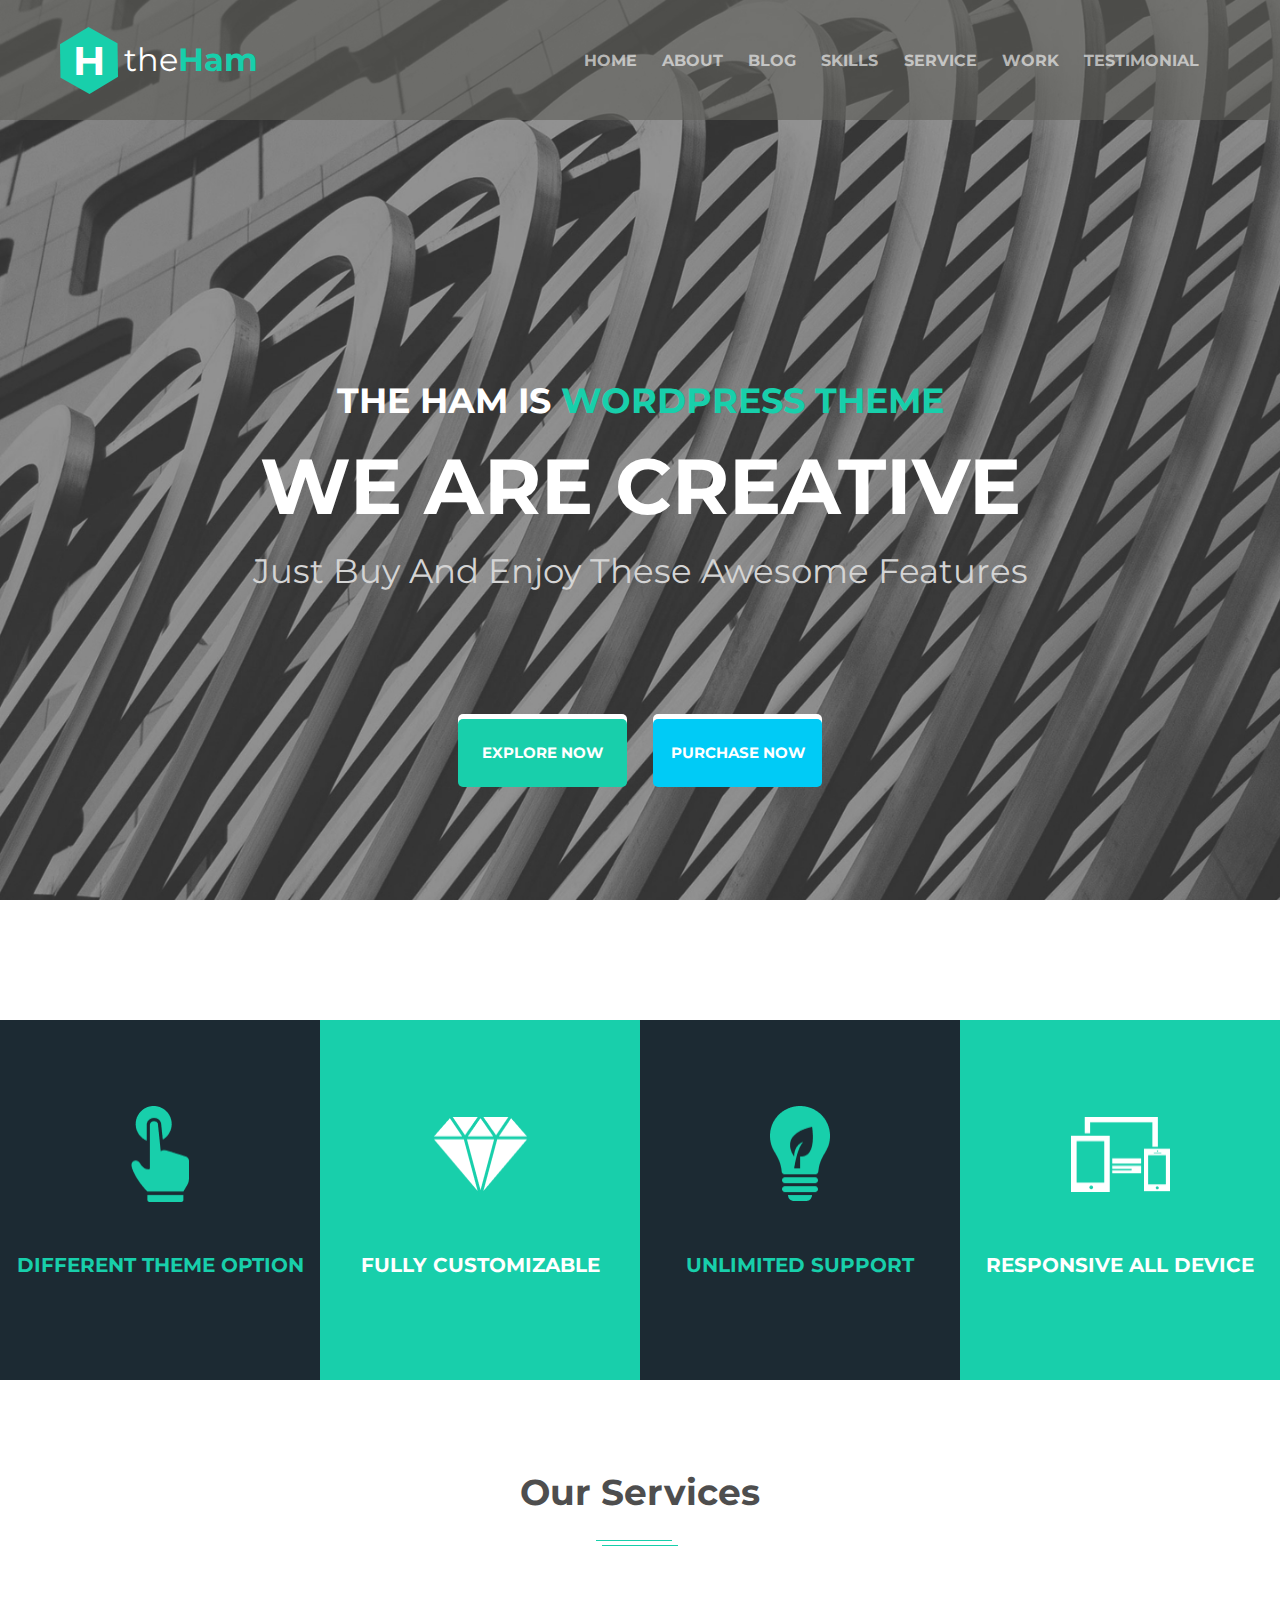
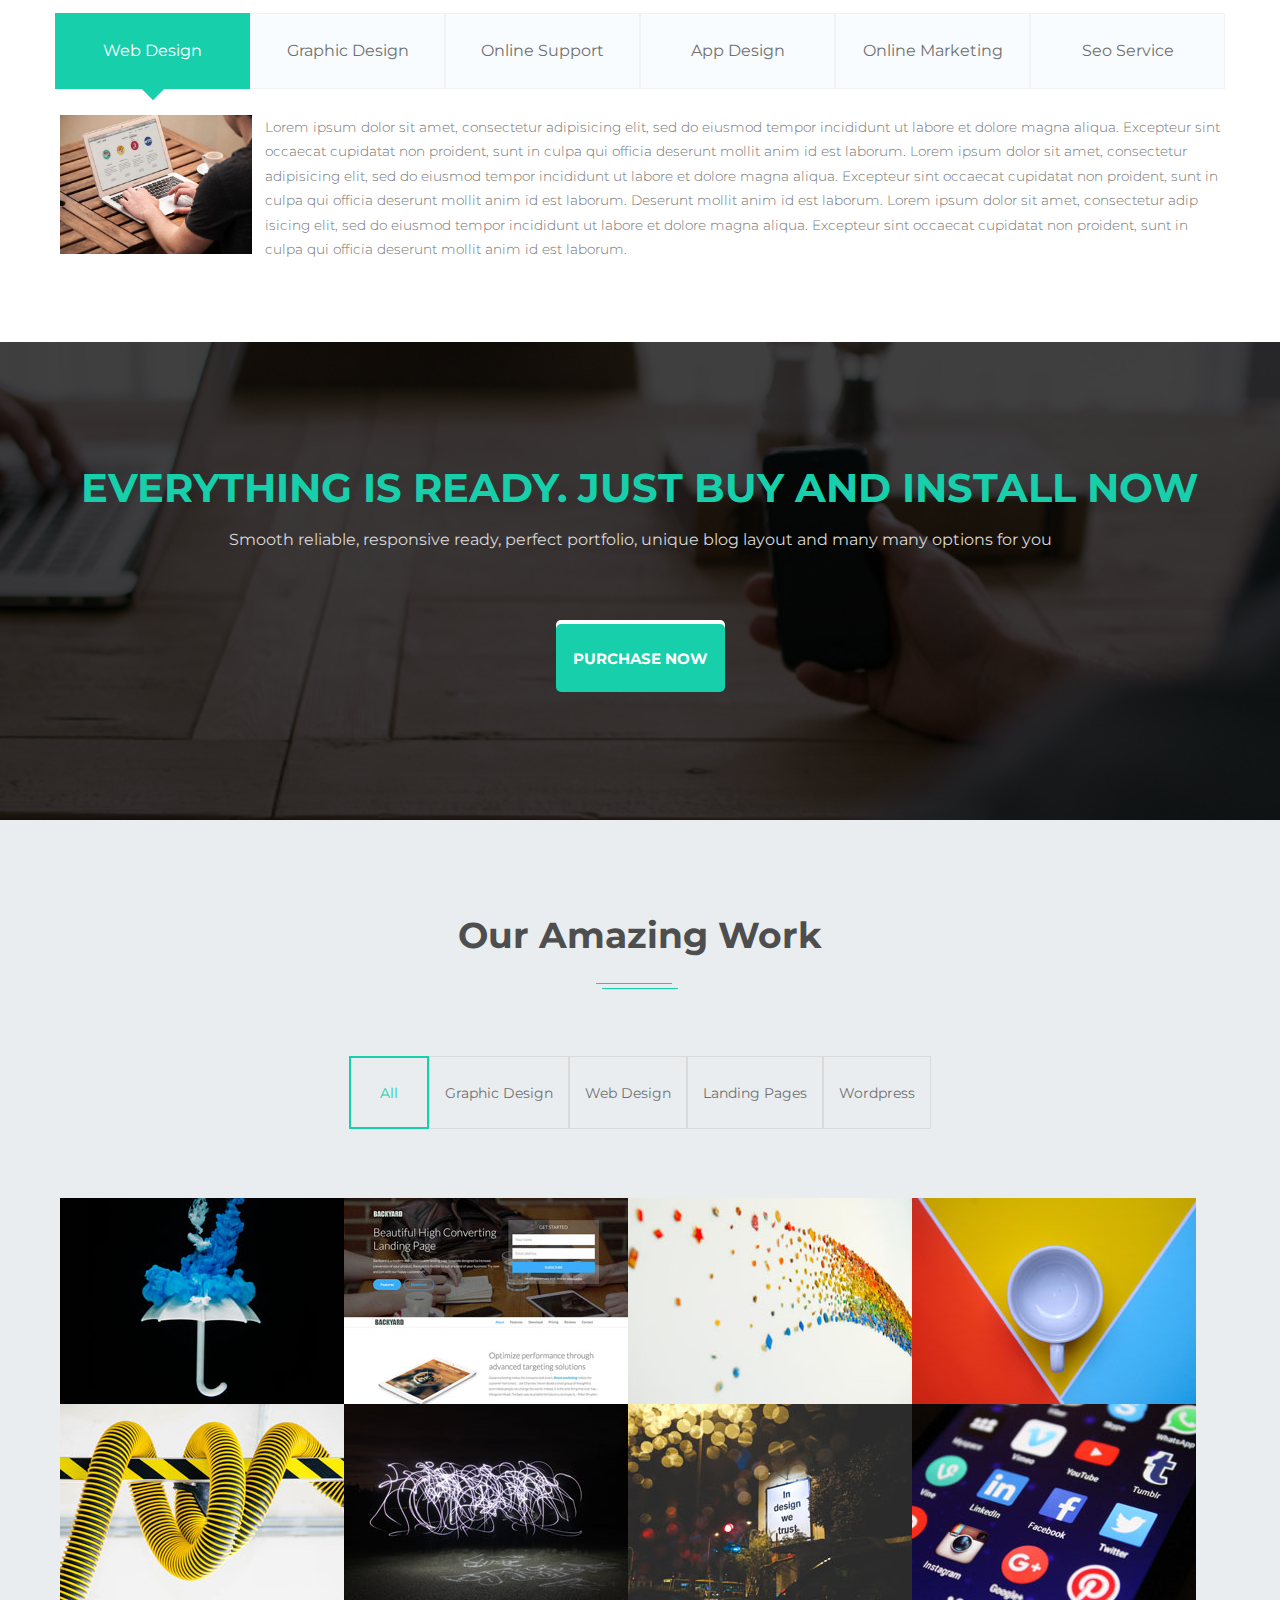
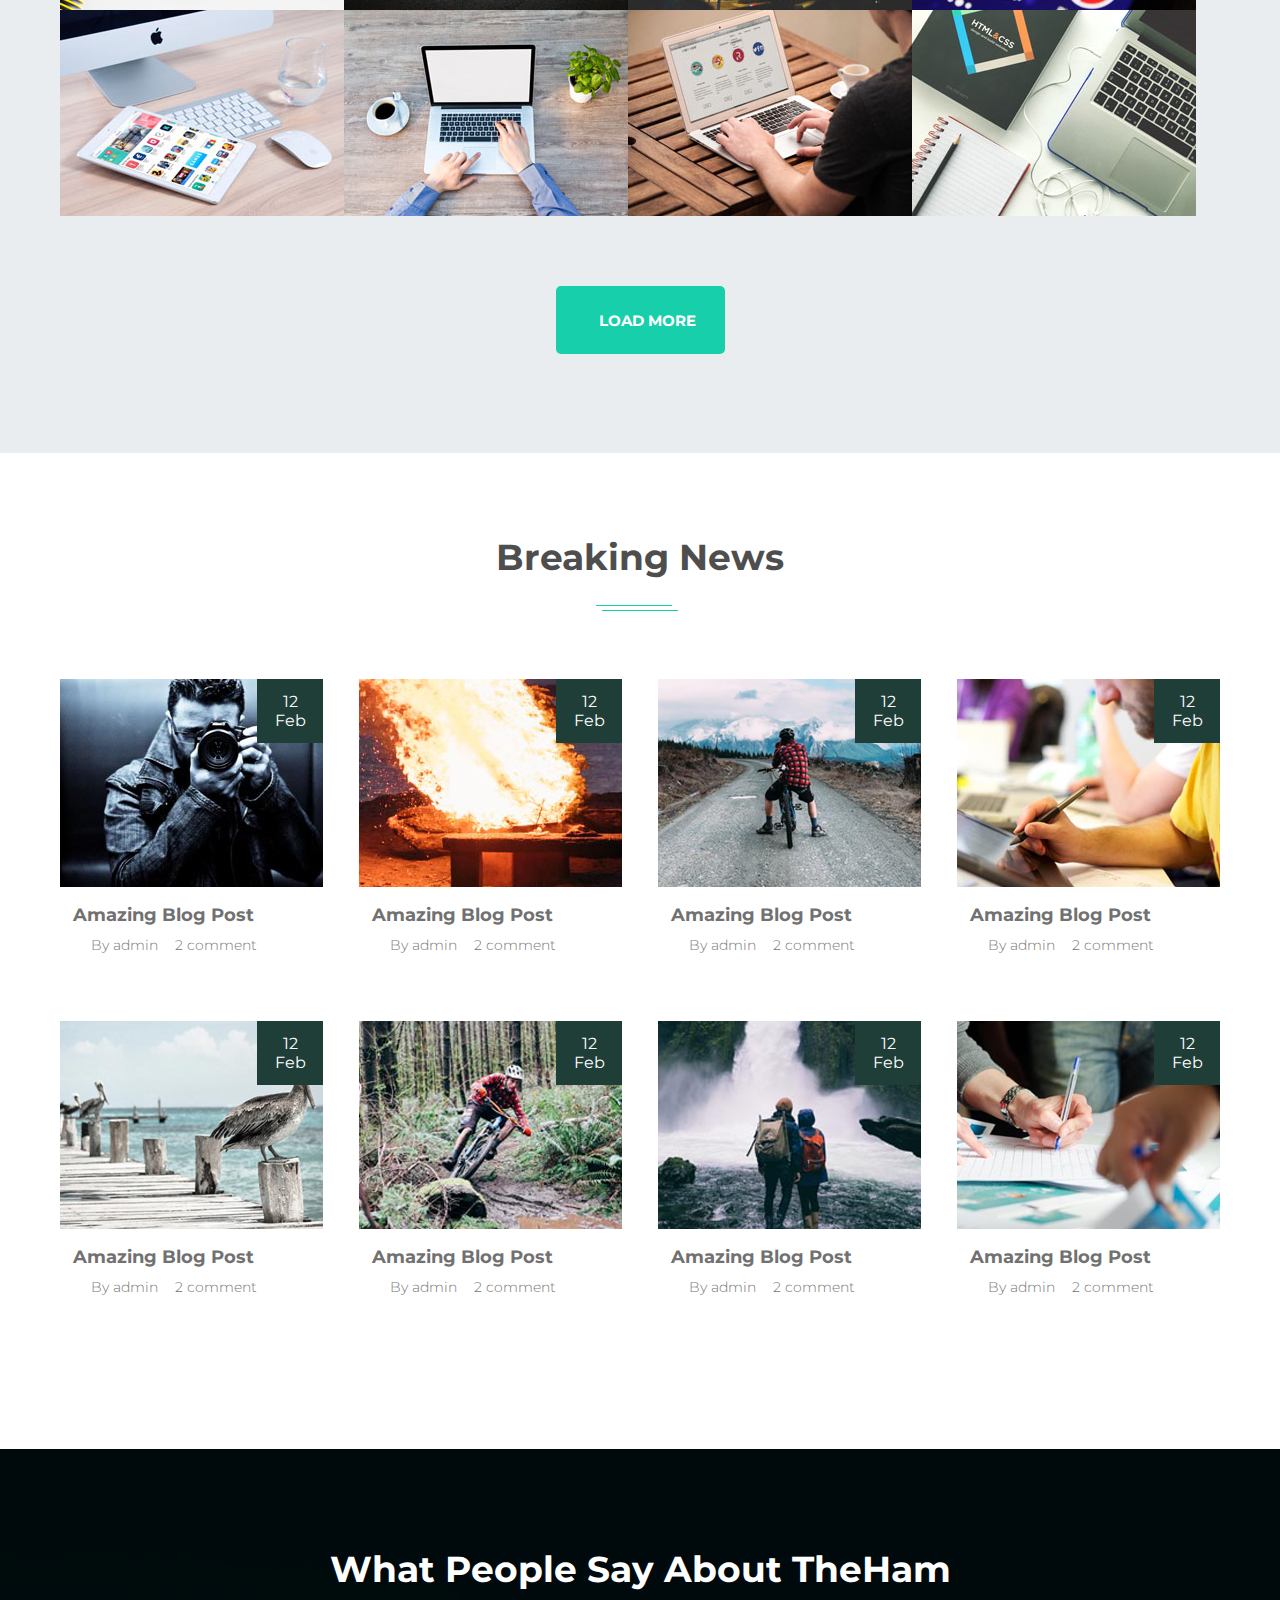
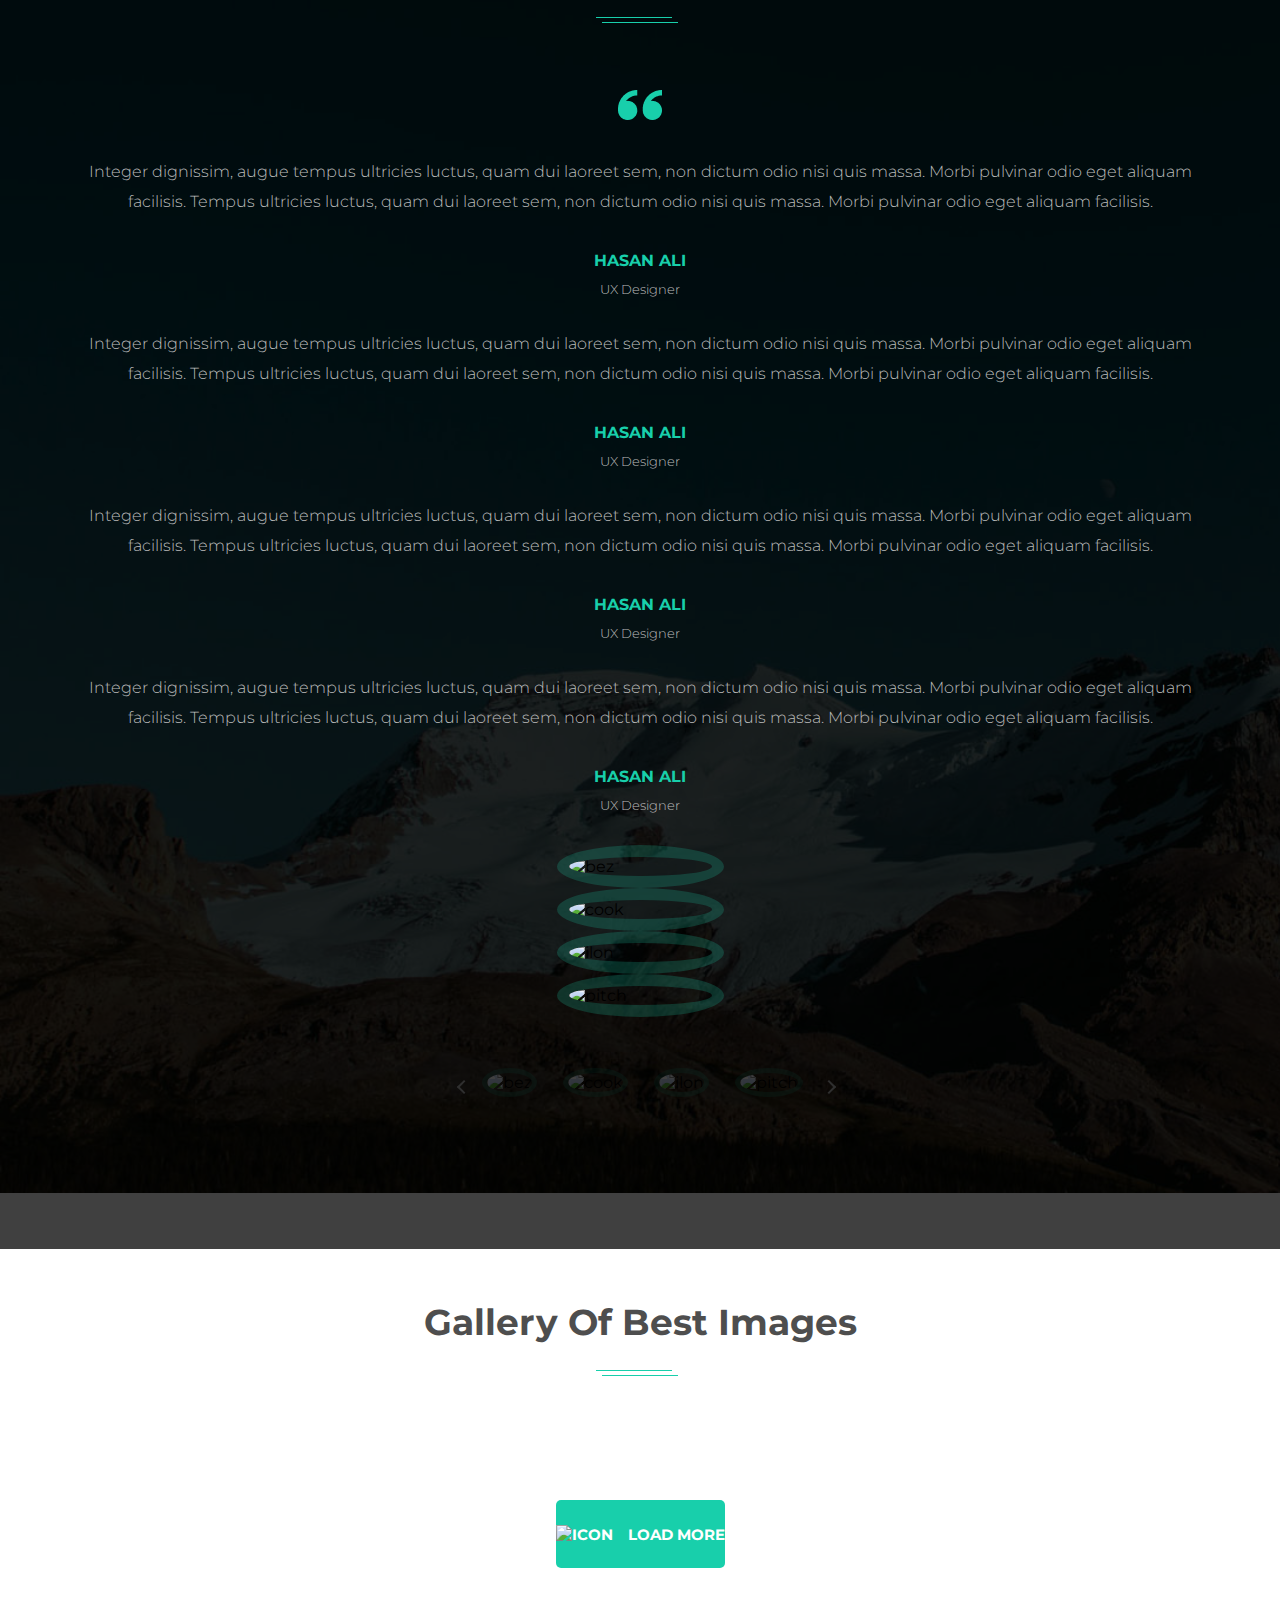
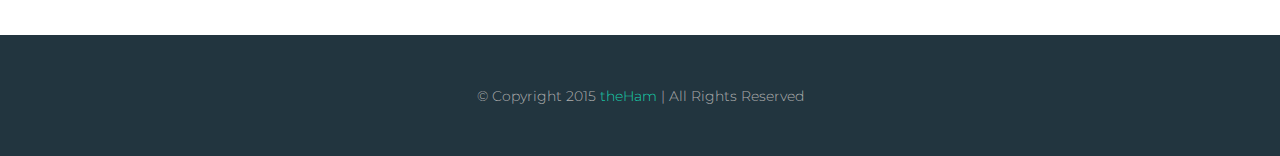
==== commit d69dad05: "after Block 2 and corrects" ====
--- a/index.html
+++ b/index.html
@@ -240,7 +240,7 @@
         </p>
         <div class="purchase__button-wrapper">
           <div class="button main-block__button-background"></div>
-          <a href="#" class="button purchase-button purchase__button">
+          <a href="#" class="button purchase__button">
             <span>purchase now</span>
           </a>
         </div>
@@ -254,270 +254,787 @@
           <div class="decor-line"></div>
           <div class="decor-line"></div>
           <ul class="work-examples__tabs">
-            <li
-              class="work-examples__tabs-title work-examples__tabs-title-one work-examples-aktive"
-            >
+            <li class="work-examples__tabs-title we__tabs-title-one aktive">
               All
             </li>
-            <li class="work-examples__tabs-title work-examples__tabs-title-two">
+            <li class="work-examples__tabs-title we__tabs-title-two">
               Graphic Design
             </li>
-            <li
-              class="work-examples__tabs-title work-examples__tabs-title-three"
-            >
+            <li class="work-examples__tabs-title we__tabs-title-three">
               Web Design
             </li>
-            <li
-              class="work-examples__tabs-title work-examples__tabs-title-four"
-            >
+            <li class="work-examples__tabs-title we__tabs-title-four">
               Landing Pages
             </li>
-            <li
-              class="work-examples__tabs-title work-examples__tabs-title-five"
-            >
+            <li class="work-examples__tabs-title we__tabs-title-five">
               Wordpress
             </li>
           </ul>
           <ul class="work-examples__tabs-content container">
-            <li class="work-examples__first-cell">
-              <div class="work-examples__tabs-content__first-cell-wrapper">
-                <div
-                  class="work-examples__tabs-content__first-cell__icons-wrapper"
-                >
-                  <div
-                    class="work-examples__tabs-content__first-cell__icons-background"
-                  >
-                    <img
-                      src="./images/icons/our-amazing-work-icon-2.svg"
-                      alt=""
-                    />
-                  </div>
-                  <div
-                    class="work-examples__tabs-content__first-cell__icons-background"
-                  >
-                    <div
-                      class="work-examples__tabs-content__first-cell__icon"
-                    ></div>
-                  </div>
-                </div>
-                <p>creative design</p>
-                <p>web design</p>
-              </div>
-            </li>
-            <li class="we__content-one active graph-design">
+            <li class="we__content" data-category="graph-design">
               <img
                 src="./images/our-amazing-work/graphic-design/graphic-design1.jpg"
                 alt="graphic-design1"
               />
-            </li>
-            <li class="we__content-one active web-design">
+              <div class="overlay">
+                <div class="overlay__icons-wrapper">
+                  <div class="overlay__icons-background">
+                    <img
+                      src="./images/icons/our-amazing-work-icon-2.svg"
+                      alt=""
+                    />
+                  </div>
+                  <div class="overlay__icons-background">
+                    <div class="overlay__icon"></div>
+                  </div>
+                </div>
+                <p>creative design</p>
+                <a href="#">graphic design</a>
+              </div>
+            </li>
+            <li class="we__content" data-category="graph-design">
+              <img
+                src="./images/our-amazing-work/landing page/landing-page1.jpg"
+                alt="landing-page1"
+              />
+              <div class="overlay">
+                <div class="overlay__icons-wrapper">
+                  <div class="overlay__icons-background">
+                    <img
+                      src="./images/icons/our-amazing-work-icon-2.svg"
+                      alt=""
+                    />
+                  </div>
+                  <div class="overlay__icons-background">
+                    <div class="overlay__icon"></div>
+                  </div>
+                </div>
+                <p>creative design</p>
+                <a href="#">graphic design</a>
+              </div>
+            </li>
+            <li class="we__content" data-category="web-design">
               <img
                 src="./images/our-amazing-work/graphic-design/graphic-design2.jpg"
                 alt="graphic-design2"
               />
-            </li>
-            <li class="we__content-one active graph-design">
+              <div class="overlay">
+                <div class="overlay__icons-wrapper">
+                  <div class="overlay__icons-background">
+                    <img
+                      src="./images/icons/our-amazing-work-icon-2.svg"
+                      alt=""
+                    />
+                  </div>
+                  <div class="overlay__icons-background">
+                    <div class="overlay__icon"></div>
+                  </div>
+                </div>
+                <p>creative design</p>
+                <a href="#">web design</a>
+              </div>
+            </li>
+            <li class="we__content" data-category="graph-design">
               <img
                 src="./images/our-amazing-work/graphic-design/graphic-design3.jpg"
                 alt="graphic-design3"
               />
-            </li>
-            <li class="we__content-one active web-design">
+              <div class="overlay">
+                <div class="overlay__icons-wrapper">
+                  <div class="overlay__icons-background">
+                    <img
+                      src="./images/icons/our-amazing-work-icon-2.svg"
+                      alt=""
+                    />
+                  </div>
+                  <div class="overlay__icons-background">
+                    <div class="overlay__icon"></div>
+                  </div>
+                </div>
+                <p>creative design</p>
+                <a href="#">graphic design</a>
+              </div>
+            </li>
+            <li class="we__content" data-category="web-design">
               <img
                 src="./images/our-amazing-work/graphic-design/graphic-design4.jpg"
                 alt="graphic-design4"
               />
-            </li>
-            <li class="we__content-one active landing">
+              <div class="overlay">
+                <div class="overlay__icons-wrapper">
+                  <div class="overlay__icons-background">
+                    <img
+                      src="./images/icons/our-amazing-work-icon-2.svg"
+                      alt=""
+                    />
+                  </div>
+                  <div class="overlay__icons-background">
+                    <div class="overlay__icon"></div>
+                  </div>
+                </div>
+                <p>creative design</p>
+                <a href="#">web design</a>
+              </div>
+            </li>
+            <li class="we__content" data-category="landing">
               <img
                 src="./images/our-amazing-work/graphic-design/graphic-design5.jpg"
                 alt="graphic-design5"
               />
-            </li>
-            <li class="we__content-one active graph-design">
+              <div class="overlay">
+                <div class="overlay__icons-wrapper">
+                  <div class="overlay__icons-background">
+                    <img
+                      src="./images/icons/our-amazing-work-icon-2.svg"
+                      alt=""
+                    />
+                  </div>
+                  <div class="overlay__icons-background">
+                    <div class="overlay__icon"></div>
+                  </div>
+                </div>
+                <p>creative design</p>
+                <a href="#">landing pages</a>
+              </div>
+            </li>
+            <li class="we__content" data-category="graph-design">
               <img
                 src="./images/our-amazing-work/graphic-design/graphic-design6.jpg"
                 alt="graphic-design6"
               />
-            </li>
-            <li class="we__content-one active web-design">
+              <div class="overlay">
+                <div class="overlay__icons-wrapper">
+                  <div class="overlay__icons-background">
+                    <img
+                      src="./images/icons/our-amazing-work-icon-2.svg"
+                      alt=""
+                    />
+                  </div>
+                  <div class="overlay__icons-background">
+                    <div class="overlay__icon"></div>
+                  </div>
+                </div>
+                <p>creative design</p>
+                <a href="#">graphic design</a>
+              </div>
+            </li>
+            <li class="we__content" data-category="web-design">
               <img
                 src="./images/our-amazing-work/web design/web-design1.jpg"
                 alt="web-design1"
               />
-            </li>
-            <li class="we__content-one active graph-design">
+              <div class="overlay">
+                <div class="overlay__icons-wrapper">
+                  <div class="overlay__icons-background">
+                    <img
+                      src="./images/icons/our-amazing-work-icon-2.svg"
+                      alt=""
+                    />
+                  </div>
+                  <div class="overlay__icons-background">
+                    <div class="overlay__icon"></div>
+                  </div>
+                </div>
+                <p>creative design</p>
+                <a href="#">web design</a>
+              </div>
+            </li>
+            <li class="we__content" data-category="graph-design">
               <img
                 src="./images/our-amazing-work/web design/web-design2.jpg"
                 alt="web-design2"
               />
-            </li>
-            <li class="we__content-one active web-design">
+              <div class="overlay">
+                <div class="overlay__icons-wrapper">
+                  <div class="overlay__icons-background">
+                    <img
+                      src="./images/icons/our-amazing-work-icon-2.svg"
+                      alt=""
+                    />
+                  </div>
+                  <div class="overlay__icons-background">
+                    <div class="overlay__icon"></div>
+                  </div>
+                </div>
+                <p>creative design</p>
+                <a href="#">graphic design</a>
+              </div>
+            </li>
+            <li class="we__content" data-category="web-design">
               <img
                 src="./images/our-amazing-work/web design/web-design3.jpg"
                 alt="web-design3"
               />
-            </li>
-            <li class="we__content-one active landing">
+              <div class="overlay">
+                <div class="overlay__icons-wrapper">
+                  <div class="overlay__icons-background">
+                    <img
+                      src="./images/icons/our-amazing-work-icon-2.svg"
+                      alt=""
+                    />
+                  </div>
+                  <div class="overlay__icons-background">
+                    <div class="overlay__icon"></div>
+                  </div>
+                </div>
+                <p>creative design</p>
+                <a href="#">web design</a>
+              </div>
+            </li>
+            <li class="we__content" data-category="landing">
               <img
                 src="./images/our-amazing-work/web design/web-design4.jpg"
                 alt="web-design4"
               />
-            </li>
-            <li class="we__content-one active web-design">
+              <div class="overlay">
+                <div class="overlay__icons-wrapper">
+                  <div class="overlay__icons-background">
+                    <img
+                      src="./images/icons/our-amazing-work-icon-2.svg"
+                      alt=""
+                    />
+                  </div>
+                  <div class="overlay__icons-background">
+                    <div class="overlay__icon"></div>
+                  </div>
+                </div>
+                <p>creative design</p>
+                <a href="#">landing pages</a>
+              </div>
+            </li>
+            <li class="we__content" data-category="web-design">
               <img
                 src="./images/our-amazing-work/web design/web-design5.jpg"
                 alt="web-design5"
               />
-            </li>
-            <li class="we__content-two graph-design">
+              <div class="overlay">
+                <div class="overlay__icons-wrapper">
+                  <div class="overlay__icons-background">
+                    <img
+                      src="./images/icons/our-amazing-work-icon-2.svg"
+                      alt=""
+                    />
+                  </div>
+                  <div class="overlay__icons-background">
+                    <div class="overlay__icon"></div>
+                  </div>
+                </div>
+                <p>creative design</p>
+                <a href="#">web design</a>
+              </div>
+            </li>
+            <li class="we__content" data-category="graph-design">
               <img
                 src="./images/our-amazing-work/landing page/landing-page1.jpg"
                 alt="landing-page1"
               />
-            </li>
-            <li class="we__content-two landing">
+              <div class="overlay">
+                <div class="overlay__icons-wrapper">
+                  <div class="overlay__icons-background">
+                    <img
+                      src="./images/icons/our-amazing-work-icon-2.svg"
+                      alt=""
+                    />
+                  </div>
+                  <div class="overlay__icons-background">
+                    <div class="overlay__icon"></div>
+                  </div>
+                </div>
+                <p>creative design</p>
+                <a href="#">graphic design</a>
+              </div>
+            </li>
+            <li class="we__content" data-category="landing">
               <img
                 src="./images/our-amazing-work/landing page/landing-page2.jpg"
                 alt="landing-page2"
               />
-            </li>
-            <li class="we__content-two web-design">
+              <div class="overlay">
+                <div class="overlay__icons-wrapper">
+                  <div class="overlay__icons-background">
+                    <img
+                      src="./images/icons/our-amazing-work-icon-2.svg"
+                      alt=""
+                    />
+                  </div>
+                  <div class="overlay__icons-background">
+                    <div class="overlay__icon"></div>
+                  </div>
+                </div>
+                <p>creative design</p>
+                <a href="#">landing pages</a>
+              </div>
+            </li>
+            <li class="we__content" data-category="web-design">
               <img
                 src="./images/our-amazing-work/landing page/landing-page3.jpg"
                 alt="landing-page3"
               />
-            </li>
-            <li class="we__content-two graph-design">
+              <div class="overlay">
+                <div class="overlay__icons-wrapper">
+                  <div class="overlay__icons-background">
+                    <img
+                      src="./images/icons/our-amazing-work-icon-2.svg"
+                      alt=""
+                    />
+                  </div>
+                  <div class="overlay__icons-background">
+                    <div class="overlay__icon"></div>
+                  </div>
+                </div>
+                <p>creative design</p>
+                <a href="#">web design</a>
+              </div>
+            </li>
+            <li class="we__content" data-category="graph-design">
               <img
                 src="./images/our-amazing-work/landing page/landing-page4.jpg"
                 alt="landing-page4"
               />
-            </li>
-            <li class="we__content-two web-design">
+              <div class="overlay">
+                <div class="overlay__icons-wrapper">
+                  <div class="overlay__icons-background">
+                    <img
+                      src="./images/icons/our-amazing-work-icon-2.svg"
+                      alt=""
+                    />
+                  </div>
+                  <div class="overlay__icons-background">
+                    <div class="overlay__icon"></div>
+                  </div>
+                </div>
+                <p>creative design</p>
+                <a href="#">graphic design</a>
+              </div>
+            </li>
+            <li class="we__content" data-category="web-design">
               <img
                 src="./images/our-amazing-work/landing page/landing-page5.jpg"
                 alt="landing-page5"
               />
-            </li>
-            <li class="we__content-two landing">
+              <div class="overlay">
+                <div class="overlay__icons-wrapper">
+                  <div class="overlay__icons-background">
+                    <img
+                      src="./images/icons/our-amazing-work-icon-2.svg"
+                      alt=""
+                    />
+                  </div>
+                  <div class="overlay__icons-background">
+                    <div class="overlay__icon"></div>
+                  </div>
+                </div>
+                <p>creative design</p>
+                <a href="#">web design</a>
+              </div>
+            </li>
+            <li class="we__content" data-category="wordpress">
               <img
                 src="./images/our-amazing-work/landing page/landing-page6.jpg"
                 alt="landing-page6"
               />
-            </li>
-            <li class="we__content-two web-design">
+              <div class="overlay">
+                <div class="overlay__icons-wrapper">
+                  <div class="overlay__icons-background">
+                    <img
+                      src="./images/icons/our-amazing-work-icon-2.svg"
+                      alt=""
+                    />
+                  </div>
+                  <div class="overlay__icons-background">
+                    <div class="overlay__icon"></div>
+                  </div>
+                </div>
+                <p>creative design</p>
+                <a href="#">landing pages</a>
+              </div>
+            </li>
+            <li class="we__content" data-category="web-design">
               <img
                 src="./images/our-amazing-work/wordpress/wordpress1.jpg"
                 alt="wordpress1"
               />
-            </li>
-            <li class="we__content-two landing">
+              <div class="overlay">
+                <div class="overlay__icons-wrapper">
+                  <div class="overlay__icons-background">
+                    <img
+                      src="./images/icons/our-amazing-work-icon-2.svg"
+                      alt=""
+                    />
+                  </div>
+                  <div class="overlay__icons-background">
+                    <div class="overlay__icon"></div>
+                  </div>
+                </div>
+                <p>creative design</p>
+                <a href="#">web design</a>
+              </div>
+            </li>
+            <li class="we__content" data-category="landing">
               <img
                 src="./images/our-amazing-work/wordpress/wordpress2.jpg"
                 alt="wordpress2"
               />
-            </li>
-            <li class="we__content-two landing">
+              <div class="overlay">
+                <div class="overlay__icons-wrapper">
+                  <div class="overlay__icons-background">
+                    <img
+                      src="./images/icons/our-amazing-work-icon-2.svg"
+                      alt=""
+                    />
+                  </div>
+                  <div class="overlay__icons-background">
+                    <div class="overlay__icon"></div>
+                  </div>
+                </div>
+                <p>creative design</p>
+                <a href="#">landing pages</a>
+              </div>
+            </li>
+            <li class="we__content" data-category="landing">
               <img
                 src="./images/our-amazing-work/wordpress/wordpress3.jpg"
                 alt="wordpress3"
               />
-            </li>
-            <li class="we__content-two landing">
+              <div class="overlay">
+                <div class="overlay__icons-wrapper">
+                  <div class="overlay__icons-background">
+                    <img
+                      src="./images/icons/our-amazing-work-icon-2.svg"
+                      alt=""
+                    />
+                  </div>
+                  <div class="overlay__icons-background">
+                    <div class="overlay__icon"></div>
+                  </div>
+                </div>
+                <p>creative design</p>
+                <a href="#">landing pages/p></a>
+              </div>
+            </li>
+            <li class="we__content" data-category="landing">
               <img
                 src="./images/our-amazing-work/wordpress/wordpress4.jpg"
                 alt="wordpress4"
               />
-            </li>
-            <li class="we__content-two landing">
+              <div class="overlay">
+                <div class="overlay__icons-wrapper">
+                  <div class="overlay__icons-background">
+                    <img
+                      src="./images/icons/our-amazing-work-icon-2.svg"
+                      alt=""
+                    />
+                  </div>
+                  <div class="overlay__icons-background">
+                    <div class="overlay__icon"></div>
+                  </div>
+                </div>
+                <p>creative design</p>
+                <a href="#">landing pages</a>
+              </div>
+            </li>
+            <li class="we__content" data-category="landing">
               <img
                 src="./images/our-amazing-work/wordpress/wordpress5.jpg"
                 alt="wordpress5"
               />
-            </li>
-            <li class="we__content-two landing">
+              <div class="overlay">
+                <div class="overlay__icons-wrapper">
+                  <div class="overlay__icons-background">
+                    <img
+                      src="./images/icons/our-amazing-work-icon-2.svg"
+                      alt=""
+                    />
+                  </div>
+                  <div class="overlay__icons-background">
+                    <div class="overlay__icon"></div>
+                  </div>
+                </div>
+                <p>creative design</p>
+                <a href="#">landing pages</a>
+              </div>
+            </li>
+            <li class="we__content" data-category="landing">
               <img
                 src="./images/our-amazing-work/wordpress/wordpress6.jpg"
                 alt="wordpress6"
               />
-            </li>
-            <li class="we__content-three wordpress">
+              <div class="overlay">
+                <div class="overlay__icons-wrapper">
+                  <div class="overlay__icons-background">
+                    <img
+                      src="./images/icons/our-amazing-work-icon-2.svg"
+                      alt=""
+                    />
+                  </div>
+                  <div class="overlay__icons-background">
+                    <div class="overlay__icon"></div>
+                  </div>
+                </div>
+                <p>creative design</p>
+                <a href="#">landing pages</a>
+              </div>
+            </li>
+            <li class="we__content" data-category="wordpress">
+              <img
+                src="./images/our-amazing-work/landing page/landing-page2.jpg"
+                alt="landing-page2"
+              />
+              <div class="overlay">
+                <div class="overlay__icons-wrapper">
+                  <div class="overlay__icons-background">
+                    <img
+                      src="./images/icons/our-amazing-work-icon-2.svg"
+                      alt=""
+                    />
+                  </div>
+                  <div class="overlay__icons-background">
+                    <div class="overlay__icon"></div>
+                  </div>
+                </div>
+                <p>creative design</p>
+                <a href="#">wordpress</a>
+              </div>
+            </li>
+            <li class="we__content" data-category="wordpress">
               <img
                 src="./images/our-amazing-work/landing page/landing-page1.jpg"
                 alt="landing-page1"
               />
-            </li>
-            <li class="we__content-three wordpress">
-              <img
-                src="./images/our-amazing-work/landing page/landing-page2.jpg"
-                alt="landing-page2"
-              />
-            </li>
-            <li class="we__content-three wordpress">
+              <div class="overlay">
+                <div class="overlay__icons-wrapper">
+                  <div class="overlay__icons-background">
+                    <img
+                      src="./images/icons/our-amazing-work-icon-2.svg"
+                      alt=""
+                    />
+                  </div>
+                  <div class="overlay__icons-background">
+                    <div class="overlay__icon"></div>
+                  </div>
+                </div>
+                <p>creative design</p>
+                <a href="#">wordpress</a>
+              </div>
+            </li>
+            <li class="we__content" data-category="landing">
+              <img
+                src="./images/our-amazing-work/landing page/landing-page5.jpg"
+                alt="landing-page5"
+              />
+              <div class="overlay">
+                <div class="overlay__icons-wrapper">
+                  <div class="overlay__icons-background">
+                    <img
+                      src="./images/icons/our-amazing-work-icon-2.svg"
+                      alt=""
+                    />
+                  </div>
+                  <div class="overlay__icons-background">
+                    <div class="overlay__icon"></div>
+                  </div>
+                </div>
+                <p>creative design</p>
+                <a href="#">landing pages</a>
+              </div>
+            </li>
+            <li class="we__content" data-category="wordpress">
               <img
                 src="./images/our-amazing-work/landing page/landing-page3.jpg"
                 alt="landing-page3"
               />
-            </li>
-            <li class="we__content-three wordpress">
+              <div class="overlay">
+                <div class="overlay__icons-wrapper">
+                  <div class="overlay__icons-background">
+                    <img
+                      src="./images/icons/our-amazing-work-icon-2.svg"
+                      alt=""
+                    />
+                  </div>
+                  <div class="overlay__icons-background">
+                    <div class="overlay__icon"></div>
+                  </div>
+                </div>
+                <p>creative design</p>
+                <a href="#">wordpress</a>
+              </div>
+            </li>
+            <li class="we__content" data-category="wordpress">
               <img
                 src="./images/our-amazing-work/landing page/landing-page4.jpg"
                 alt="landing-page4"
               />
-            </li>
-            <li class="we__content-three landing">
-              <img
-                src="./images/our-amazing-work/landing page/landing-page5.jpg"
-                alt="landing-page5"
-              />
-            </li>
-            <li class="we__content-three wordpress">
+              <div class="overlay">
+                <div class="overlay__icons-wrapper">
+                  <div class="overlay__icons-background">
+                    <img
+                      src="./images/icons/our-amazing-work-icon-2.svg"
+                      alt=""
+                    />
+                  </div>
+                  <div class="overlay__icons-background">
+                    <div class="overlay__icon"></div>
+                  </div>
+                </div>
+                <p>creative design</p>
+                <a href="#">wordpress</a>
+              </div>
+            </li>
+            <li class="we__content" data-category="wordpress">
               <img
                 src="./images/our-amazing-work/landing page/landing-page6.jpg"
                 alt="landing-page6"
               />
-            </li>
-            <li class="we__content-three wordpress">
+              <div class="overlay">
+                <div class="overlay__icons-wrapper">
+                  <div class="overlay__icons-background">
+                    <img
+                      src="./images/icons/our-amazing-work-icon-2.svg"
+                      alt=""
+                    />
+                  </div>
+                  <div class="overlay__icons-background">
+                    <div class="overlay__icon"></div>
+                  </div>
+                </div>
+                <p>creative design</p>
+                <a href="#">wordpress</a>
+              </div>
+            </li>
+            <li class="we__content" data-category="wordpress">
+              <img
+                src="./images/our-amazing-work/wordpress/wordpress2.jpg"
+                alt="wordpress2"
+              />
+              <div class="overlay">
+                <div class="overlay__icons-wrapper">
+                  <div class="overlay__icons-background">
+                    <img
+                      src="./images/icons/our-amazing-work-icon-2.svg"
+                      alt=""
+                    />
+                  </div>
+                  <div class="overlay__icons-background">
+                    <div class="overlay__icon"></div>
+                  </div>
+                </div>
+                <p>creative design</p>
+                <a href="#">wordpress</a>
+              </div>
+            </li>
+            <li class="we__content" data-category="wordpress">
               <img
                 src="./images/our-amazing-work/wordpress/wordpress1.jpg"
                 alt="wordpress1"
               />
-            </li>
-            <li class="we__content-three wordpress">
-              <img
-                src="./images/our-amazing-work/wordpress/wordpress2.jpg"
-                alt="wordpress2"
-              />
-            </li>
-            <li class="we__content-three landing">
+              <div class="overlay">
+                <div class="overlay__icons-wrapper">
+                  <div class="overlay__icons-background">
+                    <img
+                      src="./images/icons/our-amazing-work-icon-2.svg"
+                      alt=""
+                    />
+                  </div>
+                  <div class="overlay__icons-background">
+                    <div class="overlay__icon"></div>
+                  </div>
+                </div>
+                <p>creative design</p>
+                <a href="#">wordpress/p></a>
+              </div>
+            </li>
+            <li class="we__content" data-category="landing">
+              <img
+                src="./images/our-amazing-work/wordpress/wordpress4.jpg"
+                alt="wordpress4"
+              />
+              <div class="overlay">
+                <div class="overlay__icons-wrapper">
+                  <div class="overlay__icons-background">
+                    <img
+                      src="./images/icons/our-amazing-work-icon-2.svg"
+                      alt=""
+                    />
+                  </div>
+                  <div class="overlay__icons-background">
+                    <div class="overlay__icon"></div>
+                  </div>
+                </div>
+                <p>creative design</p>
+                <a href="#">landing pages</a>
+              </div>
+            </li>
+            <li class="we__content" data-category="landing">
               <img
                 src="./images/our-amazing-work/wordpress/wordpress3.jpg"
                 alt="wordpress3"
               />
-            </li>
-            <li class="we__content-three landing">
-              <img
-                src="./images/our-amazing-work/wordpress/wordpress4.jpg"
-                alt="wordpress4"
-              />
-            </li>
-            <li class="we__content-three wordpress">
+              <div class="overlay">
+                <div class="overlay__icons-wrapper">
+                  <div class="overlay__icons-background">
+                    <img
+                      src="./images/icons/our-amazing-work-icon-2.svg"
+                      alt=""
+                    />
+                  </div>
+                  <div class="overlay__icons-background">
+                    <div class="overlay__icon"></div>
+                  </div>
+                </div>
+                <p>creative design</p>
+                <a href="#">landing pages</a>
+              </div>
+            </li>
+            <li class="we__content" data-category="landing">
+              <img
+                src="./images/our-amazing-work/wordpress/wordpress6.jpg"
+                alt="wordpress6"
+              />
+              <div class="overlay">
+                <div class="overlay__icons-wrapper">
+                  <div class="overlay__icons-background">
+                    <img
+                      src="./images/icons/our-amazing-work-icon-2.svg"
+                      alt=""
+                    />
+                  </div>
+                  <div class="overlay__icons-background">
+                    <div class="overlay__icon"></div>
+                  </div>
+                </div>
+                <p>creative design</p>
+                <a href="#">landing pages</a>
+              </div>
+            </li>
+            <li class="we__content" data-category="wordpress">
               <img
                 src="./images/our-amazing-work/wordpress/wordpress5.jpg"
                 alt="wordpress5"
               />
-            </li>
-            <li class="we__content-three landing">
-              <img
-                src="./images/our-amazing-work/wordpress/wordpress6.jpg"
-                alt="wordpress6"
-              />
+              <div class="overlay">
+                <div class="overlay__icons-wrapper">
+                  <div class="overlay__icons-background">
+                    <img
+                      src="./images/icons/our-amazing-work-icon-2.svg"
+                      alt=""
+                    />
+                  </div>
+                  <div class="overlay__icons-background">
+                    <div class="overlay__icon"></div>
+                  </div>
+                </div>
+                <p>creative design</p>
+                <a href="#">wordpress</a>
+              </div>
             </li>
           </ul>
-          <div class="button load-button purchase-section__button">
-            <img src="./images/icons/plus.png" alt="" />
-            <span>Load More</span>
+          <div class="button load-button we__load-button">
+            <img
+              src="./images/icons/plus.png"
+              alt=""
+              class="we__load-button-img"
+            />
+            <span class="we__load-button-text">Load More</span>
           </div>
         </div>
       </div>
@@ -762,14 +1279,20 @@
 
       <!-- BLOCK 8 - GALLERY - START -->
       <div class="gallery-wrapper container">
-        <h2>What People Say About theHam</h2>
+        <h2>Gallery of best images</h2>
         <div class="decor-line"></div>
         <div class="decor-line"></div>
-        <div class="gallery"></div>
-        <a href="#" class="button load-button"
-          ><img src="./images/icons/plus.png" alt="icon" />
-          <span>Load More</span>
-        </a>
+        <div class="gallery">
+          <!--  -->
+        </div>
+        <div class="button load-button gallery__load-button">
+          <img
+            src="./images/icons/plus.png"
+            alt="icon"
+            class="gallery__load-button-img"
+          />
+          <span class="gallery__load-button-text">Load More</span>
+        </div>
       </div>
       <!-- BLOCK 8 - GALLERY - FINISH -->
     </main>
--- a/styles/styles.css
+++ b/styles/styles.css
@@ -230,7 +230,7 @@
 }
 
 .main-block__button-one,
-.purchase-button,
+.purchase__button,
 .load-button {
   background-color: var(--color-blocks-main-two);
 }
@@ -523,12 +523,12 @@
 }
 
 .work-examples__tabs-title:hover,
-.work-examples-aktive {
+.work-examples__tabs-title.aktive {
   border: solid 2px var(--color-blocks-main-two);
   box-sizing: border-box;
 }
 
-.work-examples-aktive {
+.work-examples__tabs-title.aktive {
   color: var(--color-blocks-main-two);
 }
 
@@ -538,22 +538,32 @@
   margin-bottom: 70px;
 }
 
-.work-examples__tabs-content__first-cell-wrapper {
-  display: flex;
+.overlay {
+  display: flex;
+  height: 0px;
+  width: 0px;
   flex-direction: column;
   align-items: center;
   border-top: 2.5px solid var(--color-blocks-main-two);
   margin-right: 2px;
-}
-
-.work-examples__tabs-content__first-cell__icons-wrapper {
+  background-color: var(--color-blocks-third);
+  position: absolute;
+  overflow: hidden;
+  height: 0px;
+  top: 50%;
+  left: 50%;
+  transition: 0.5s ease;
+  transform: translate(-50%, -50%);
+}
+
+.overlay__icons-wrapper {
   width: 88px;
   margin: 42px 0px 24px;
   display: flex;
   justify-content: space-between;
 }
 
-.work-examples__tabs-content__first-cell__icons-background:nth-child(1) {
+.overlay__icons-background:nth-child(1) {
   border: 1px solid var(--color-blocks-main-two);
   border-radius: 50%;
   width: 40px;
@@ -564,7 +574,7 @@
   cursor: pointer;
 }
 
-.work-examples__tabs-content__first-cell__icons-background:nth-child(2) {
+.overlay__icons-background:nth-child(2) {
   background-color: var(--color-blocks-main-two);
   border-radius: 50%;
   width: 40px;
@@ -575,13 +585,13 @@
   cursor: pointer;
 }
 
-.work-examples__tabs-content__first-cell__icon {
+.overlay__icon {
   width: 12px;
   height: 12px;
   background-color: var(--color-blocks-main-one);
 }
 
-.work-examples__tabs-content__first-cell-wrapper p:nth-child(2) {
+.overlay p:nth-child(2) {
   text-transform: uppercase;
   color: var(--color-blocks-main-two);
   font-size: var(--font-size-small);
@@ -589,7 +599,7 @@
   line-height: 25px;
 }
 
-.work-examples__tabs-content__first-cell-wrapper p:nth-child(3) {
+.overlay a {
   text-transform: capitalize;
   color: var(--color-shifts-secondary-block-five);
   font-size: 12px;
@@ -597,6 +607,11 @@
   line-height: 25px;
 }
 
+.overlay a:hover {
+  text-decoration: underline;
+}
+
+/* button */
 .load-button img {
   margin-right: 15px;
 }
@@ -623,6 +638,7 @@
   position: relative;
   display: flex;
   flex-direction: column;
+  width: 263px;
 }
 
 .post__date {
@@ -836,6 +852,7 @@
 }
 /* ------------------- BLOCK 8 - GALLERY ------------------- */
 
+/* ------------------- FOOTER ------------------- */
 footer {
   display: flex;
   align-items: center;
@@ -854,3 +871,4 @@
   text-transform: none;
   color: var(--color-blocks-main-two);
 }
+/* ------------------- FOOTER ------------------- */
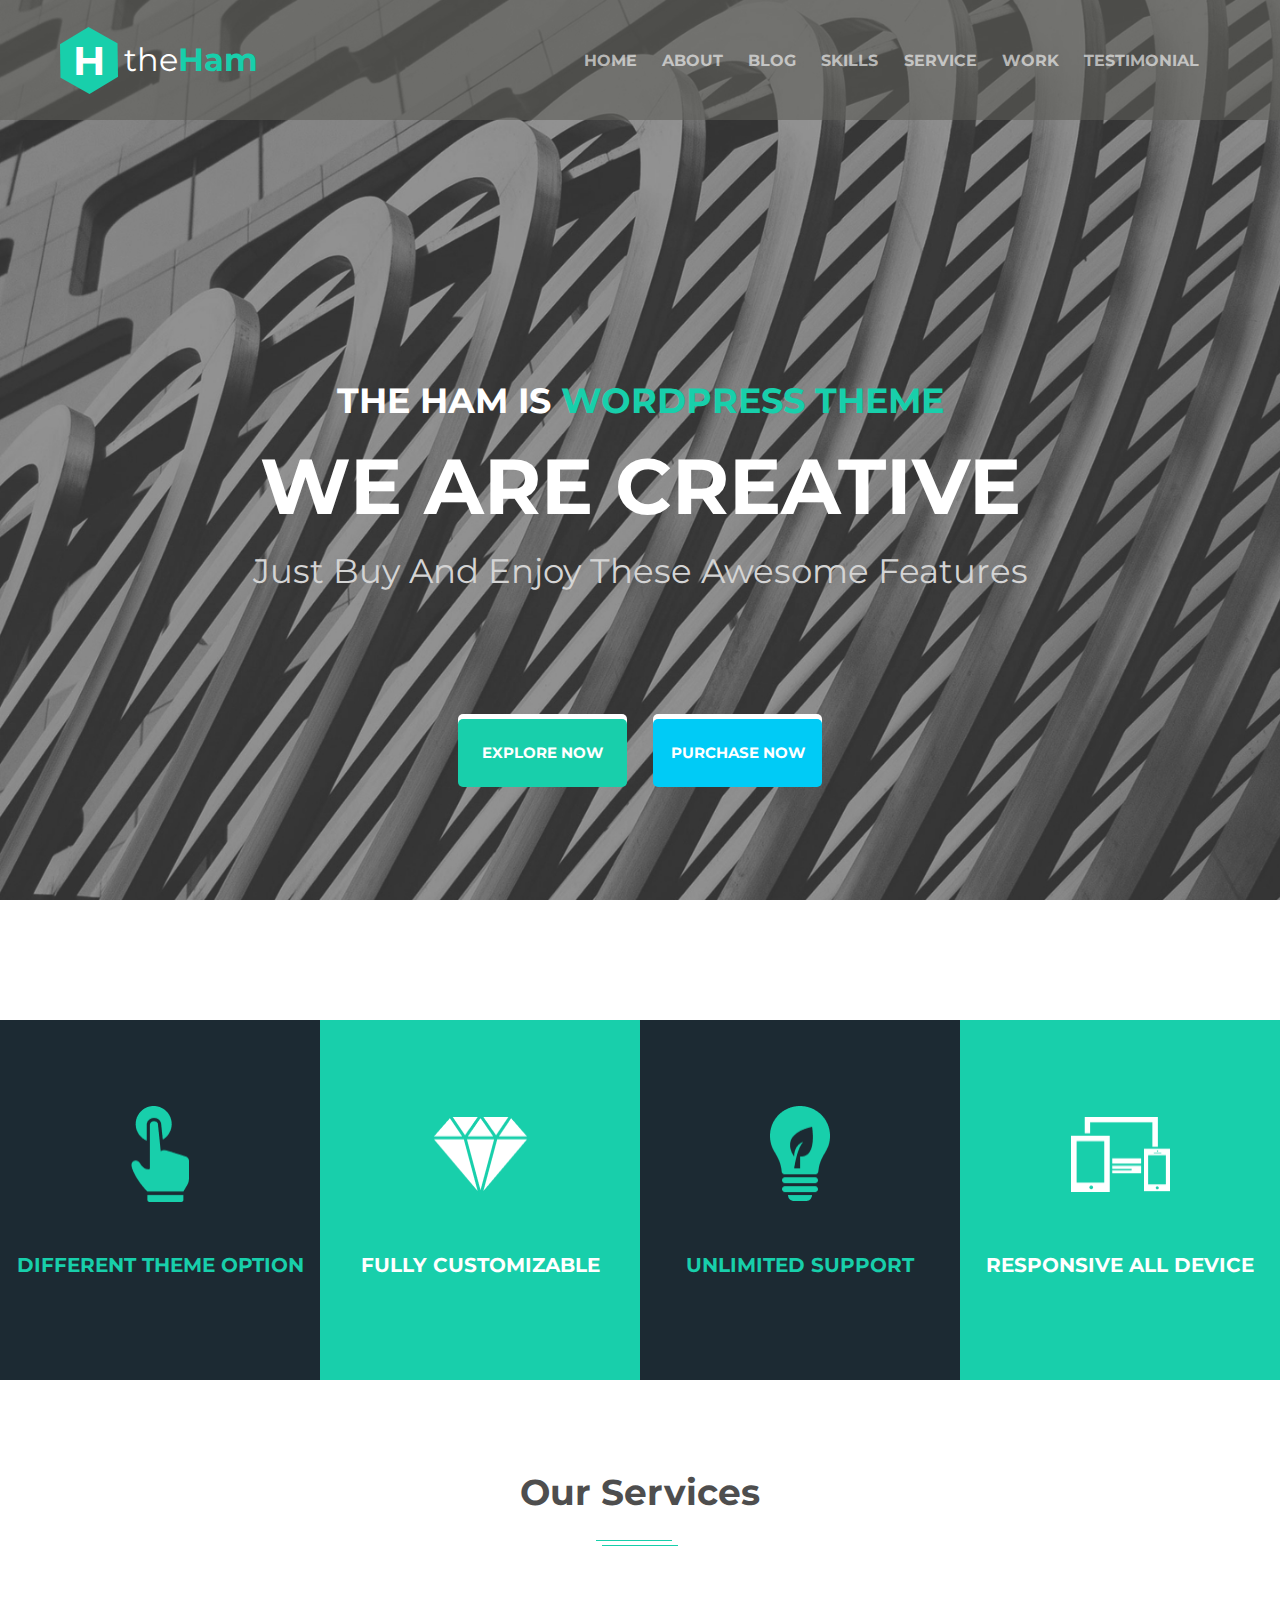
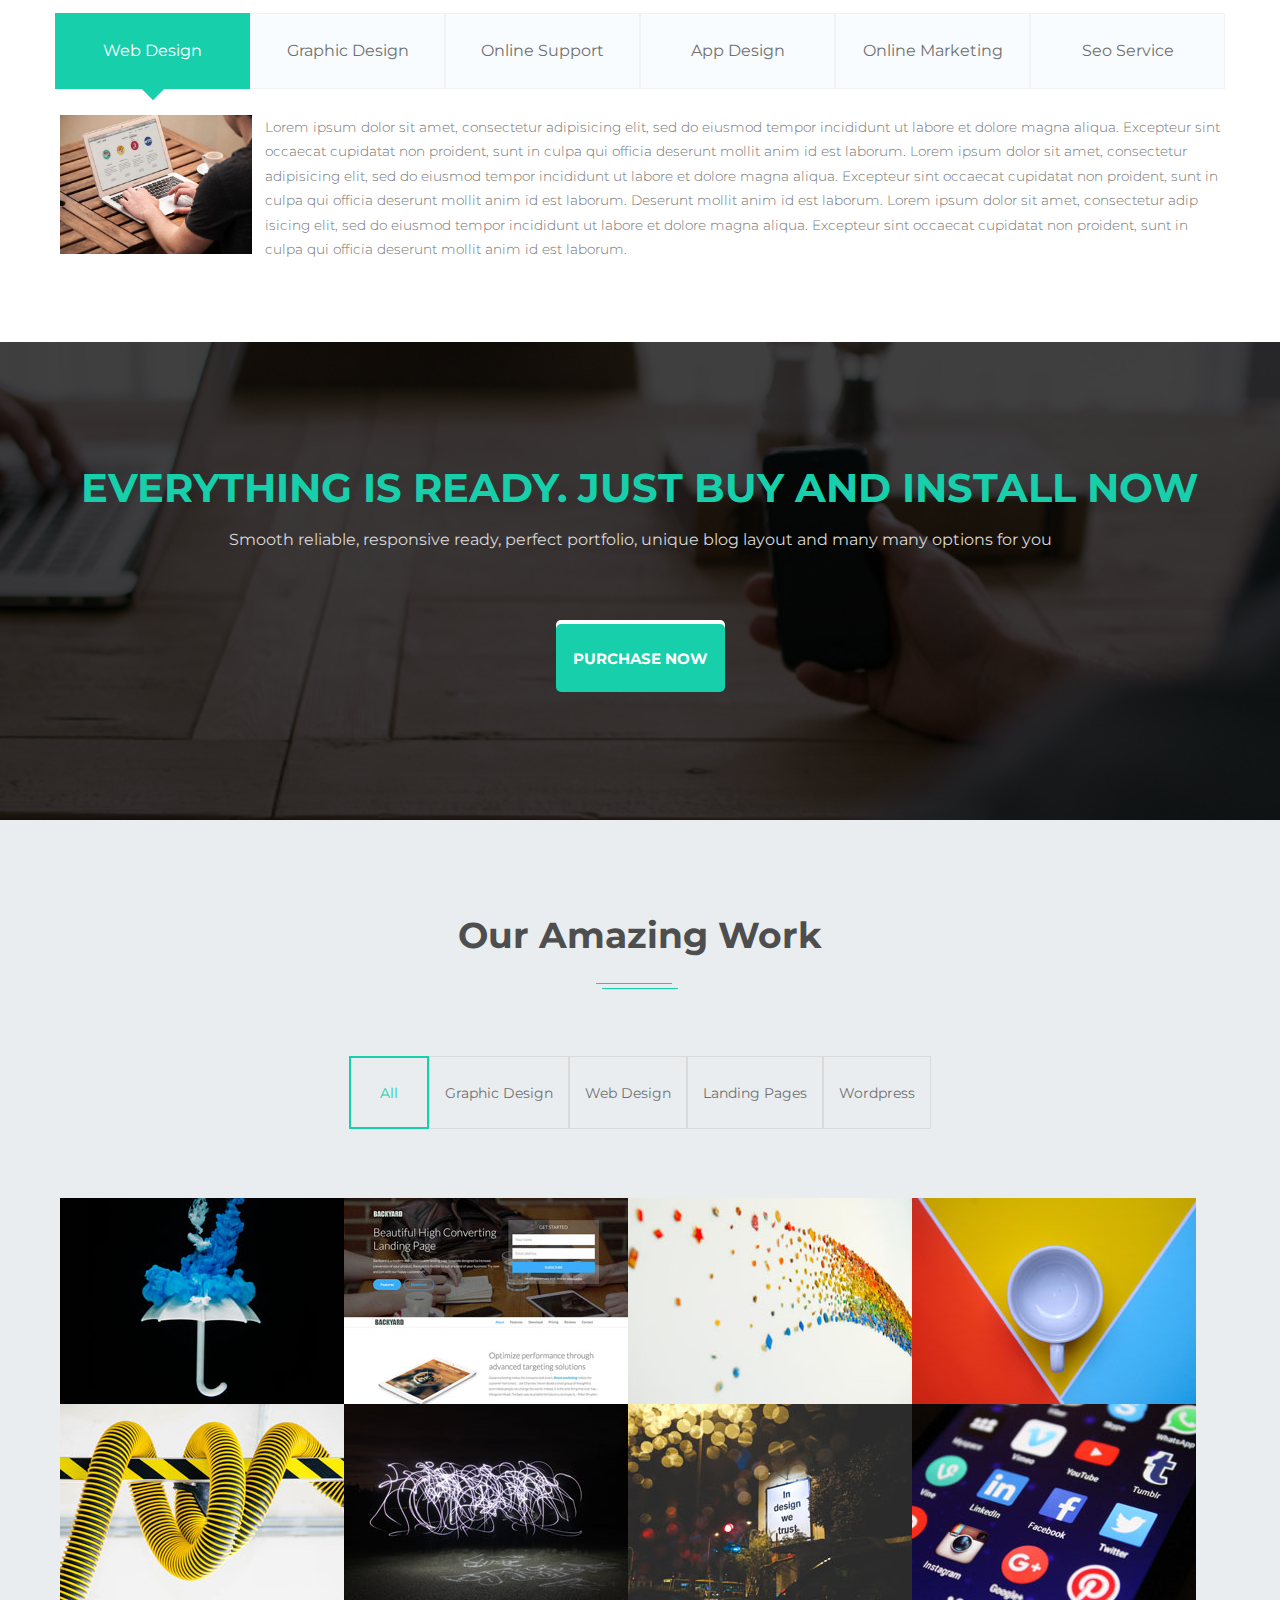
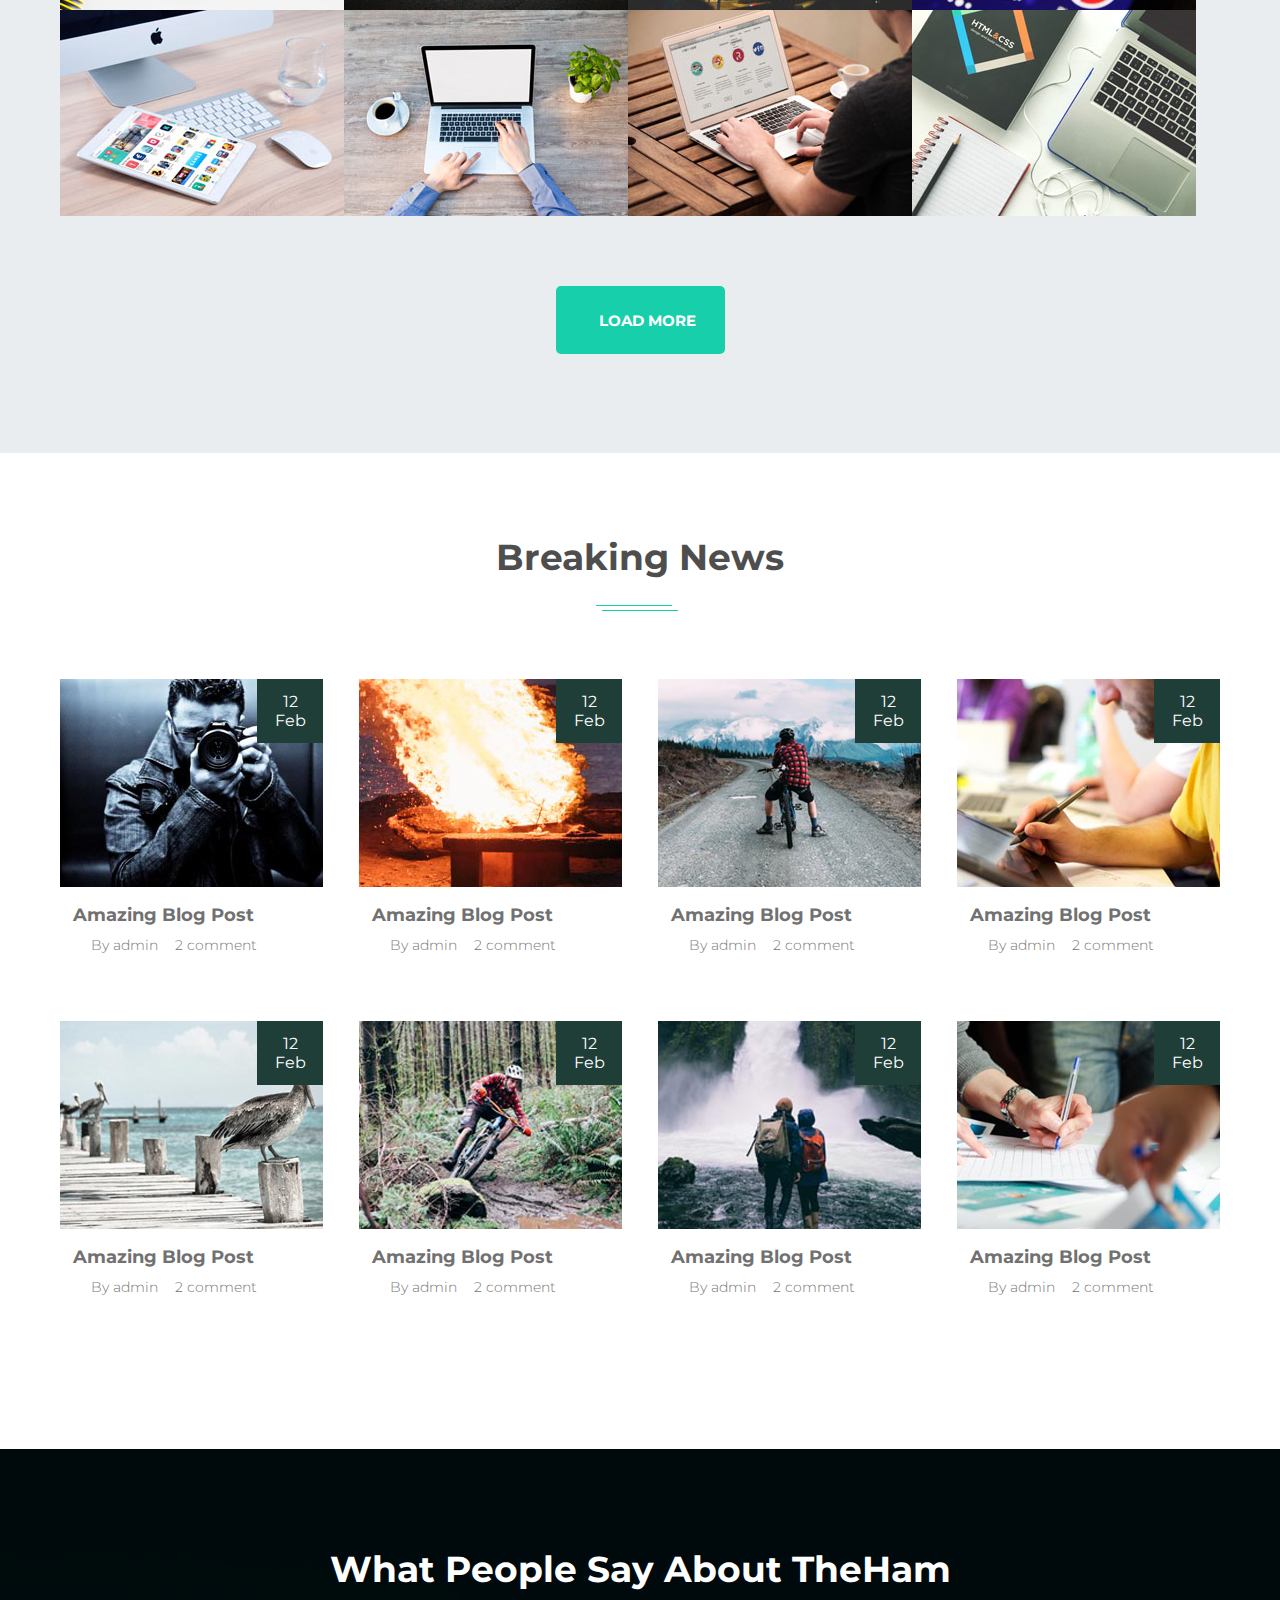
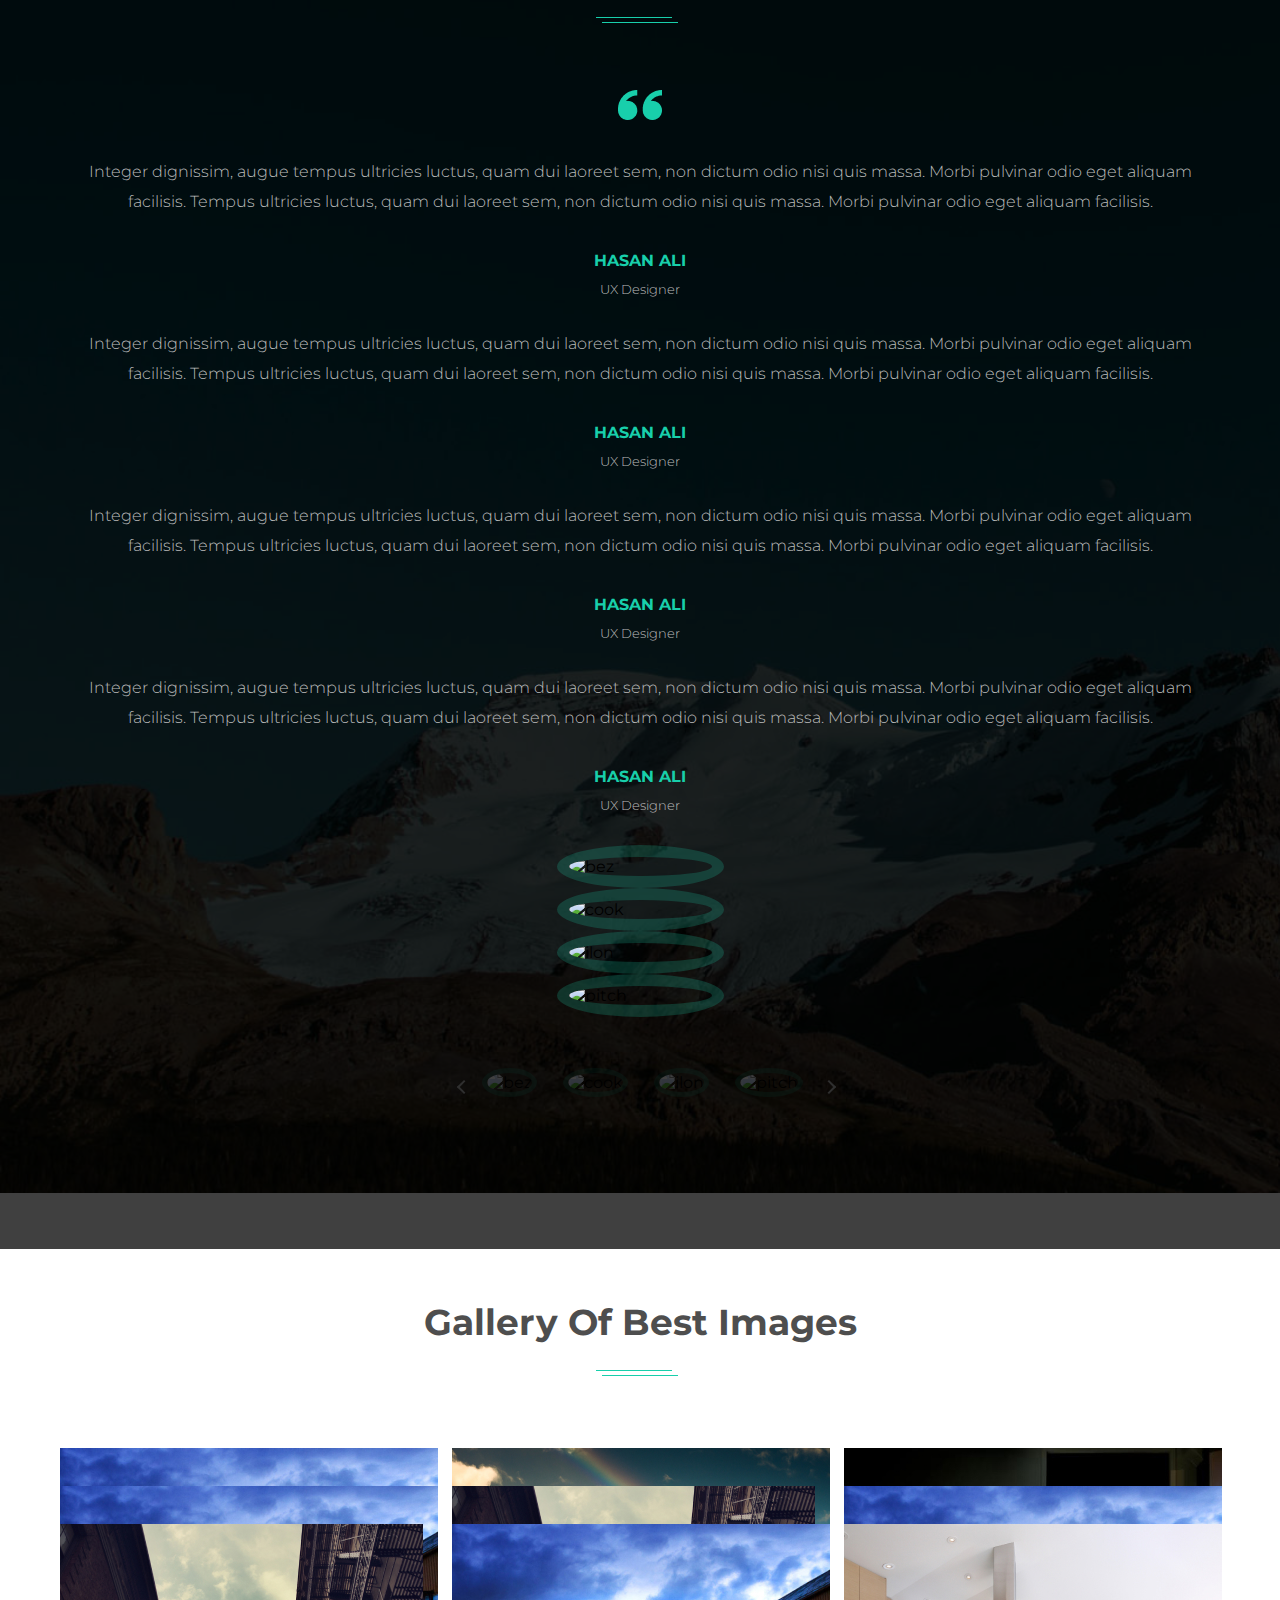
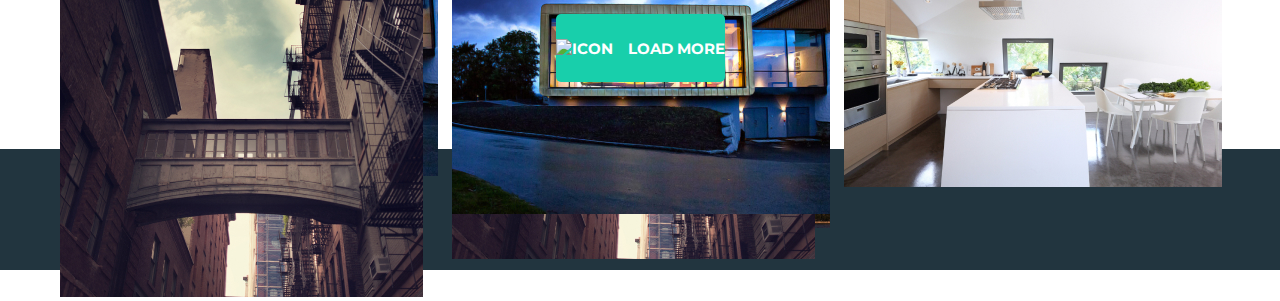
==== commit f92d8819: "Gallery almost finish - before showing big pictures after :hover + have to think about the grid" ====
--- a/index.html
+++ b/index.html
@@ -21,6 +21,8 @@
     <script defer src="./scripts/script-work-examples.js"></script>
     <script defer src="./scripts/script-reviews.js"></script>
     <script defer src="./scripts/script-gallery.js"></script>
+    <script src="./scripts/jquery-3.6.4.js"></script>
+    <script src="./scripts/masonry.pkgd.min.js"></script>
   </head>
   <body>
     <!-- HEADER START -->
@@ -1282,8 +1284,35 @@
         <h2>Gallery of best images</h2>
         <div class="decor-line"></div>
         <div class="decor-line"></div>
-        <div class="gallery">
-          <!--  -->
+        <!-- <div class="gallery"></div> -->
+        <div class="gallery grid">
+          <div class="grid-item">
+            <img src="./images/other/gallery-of-best-images-1.jpg" alt="" />
+          </div>
+          <div class="grid-item">
+            <img src="./images/other/gallery-of-best-images-2.jpg" alt="" />
+          </div>
+          <div class="grid-item">
+            <img src="./images/other/gallery-of-best-images-3.jpg" alt="" />
+          </div>
+          <div class="grid-item">
+            <img src="./images/other/gallery-of-best-images-1.jpg" alt="" />
+          </div>
+          <div class="grid-item">
+            <img src="./images/other/gallery-of-best-images-6.jpg" alt="" />
+          </div>
+          <div class="grid-item">
+            <img src="./images/other/gallery-of-best-images-1.jpg" alt="" />
+          </div>
+          <div class="grid-item">
+            <img src="./images/other/gallery-of-best-images-6.jpg" alt="" />
+          </div>
+          <div class="grid-item">
+            <img src="./images/other/gallery-of-best-images-1.jpg" alt="" />
+          </div>
+          <div class="grid-item">
+            <img src="./images/other/gallery-of-best-images-5.jpg" alt="" />
+          </div>
         </div>
         <div class="button load-button gallery__load-button">
           <img
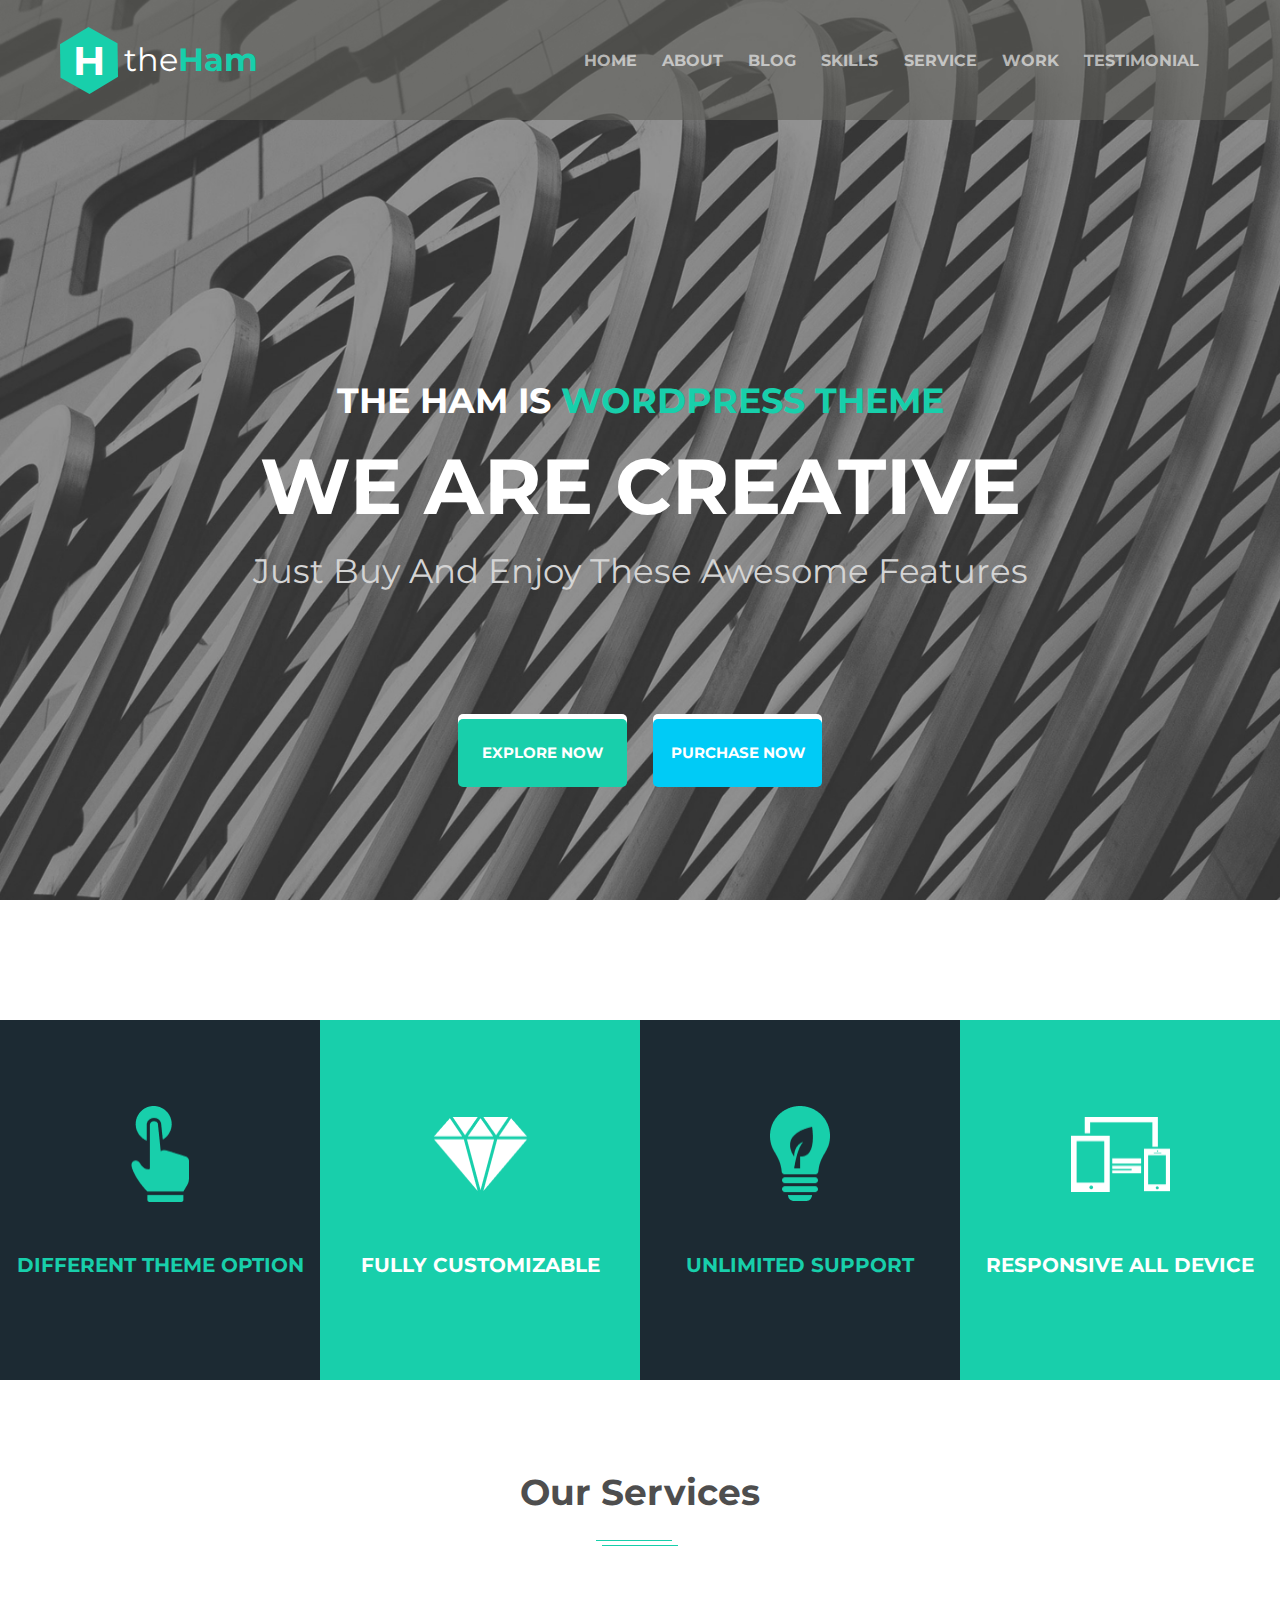
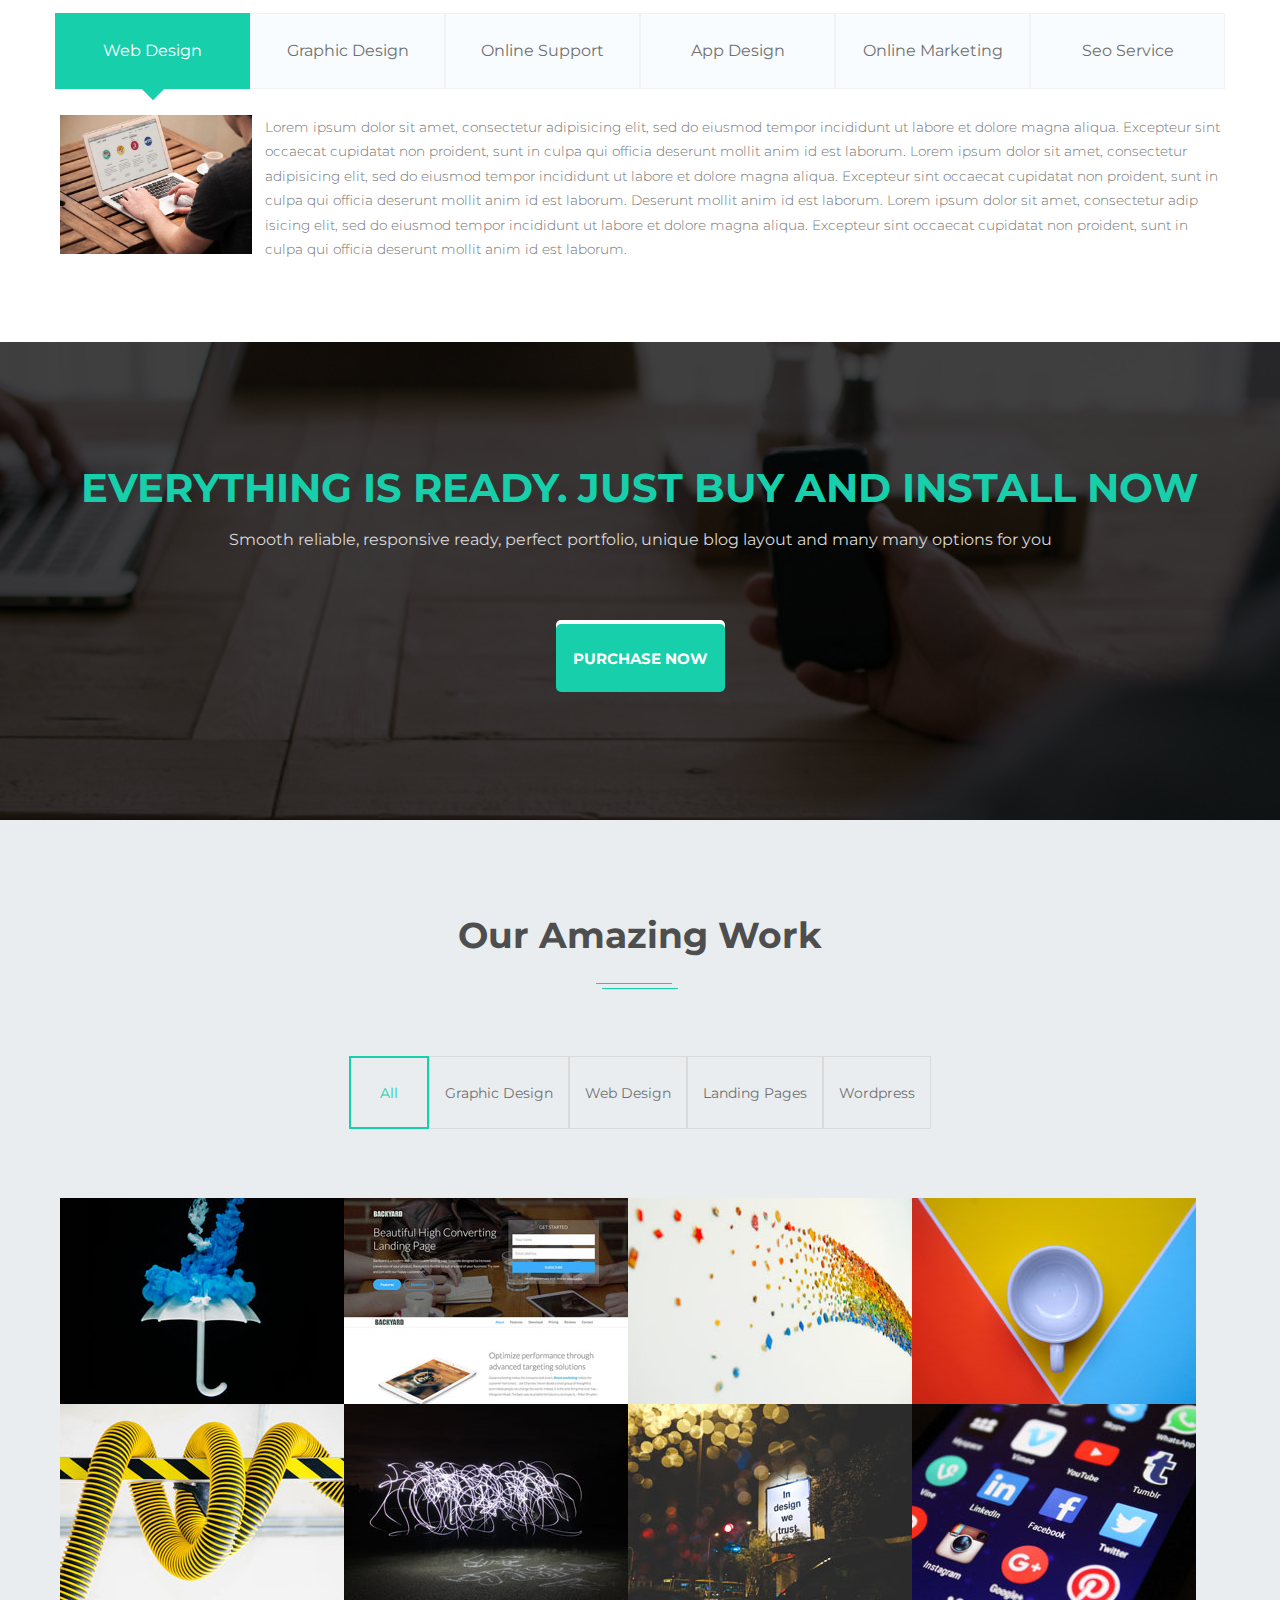
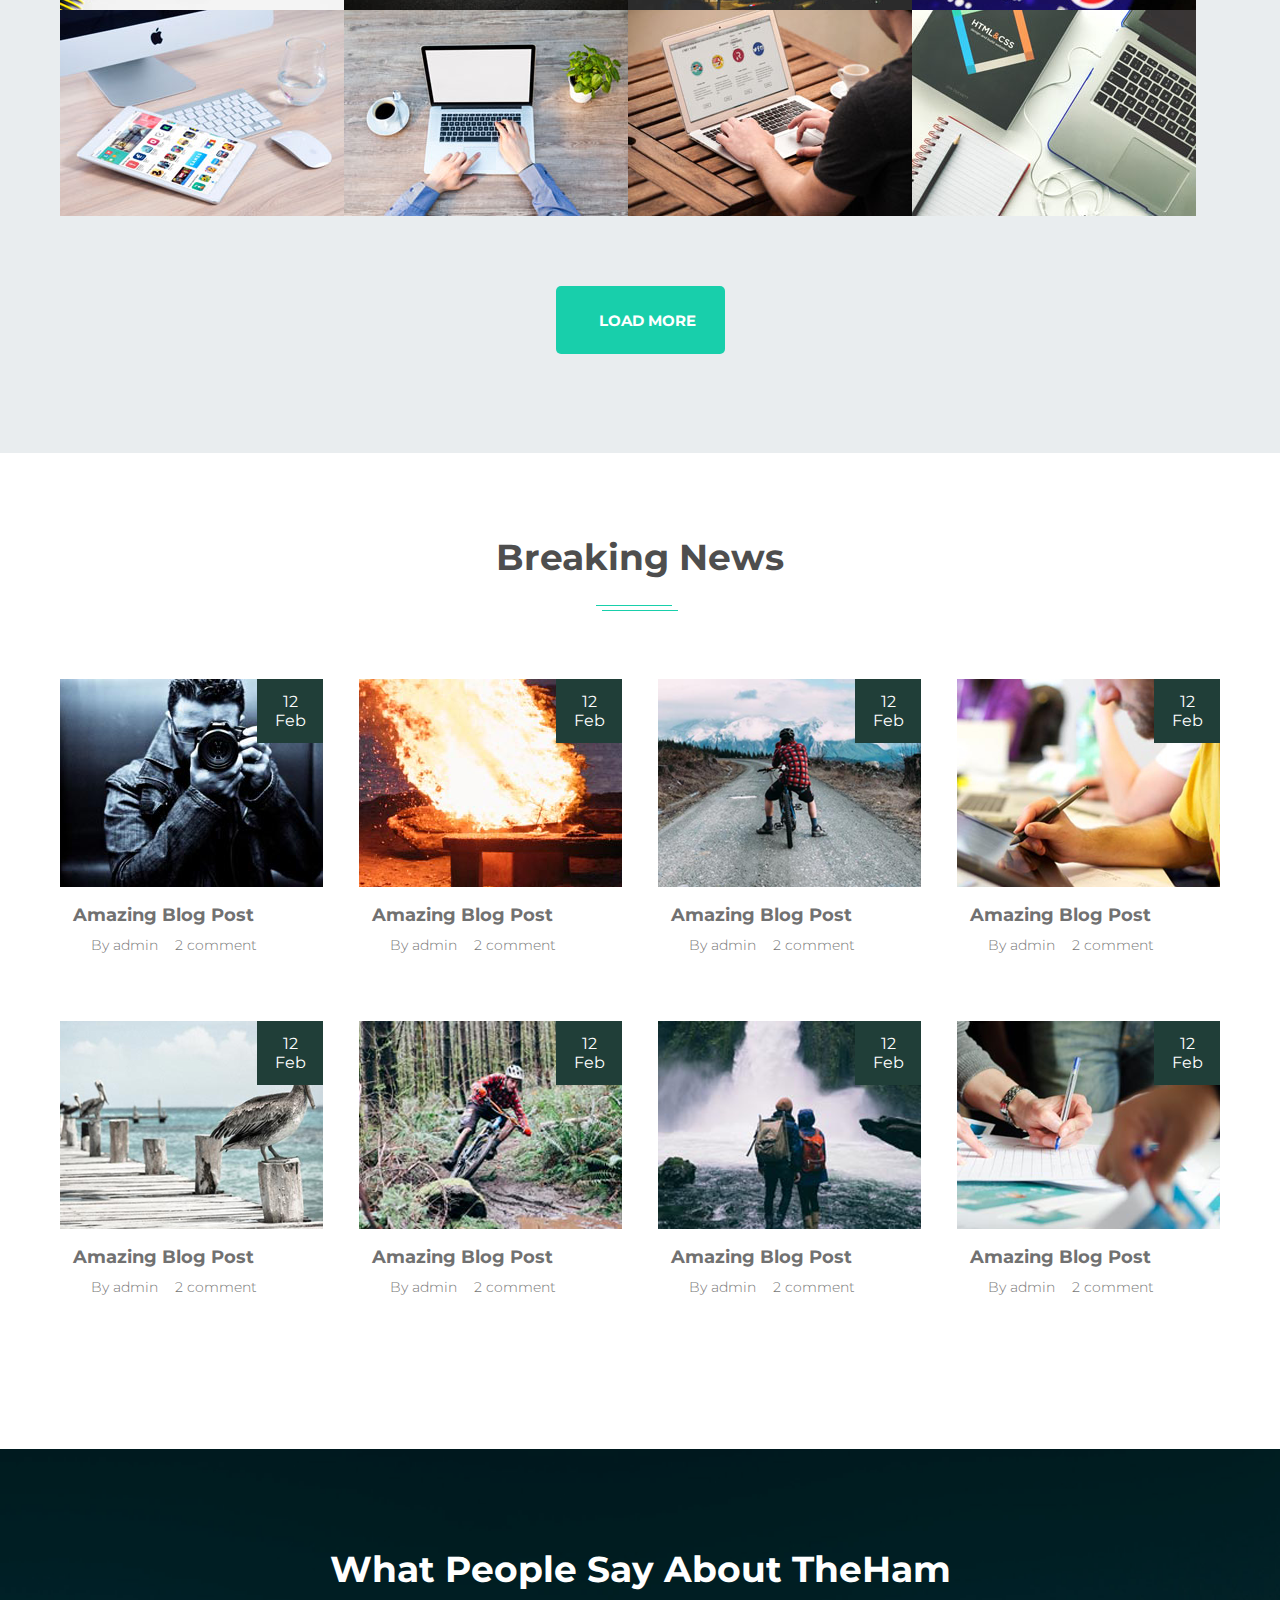
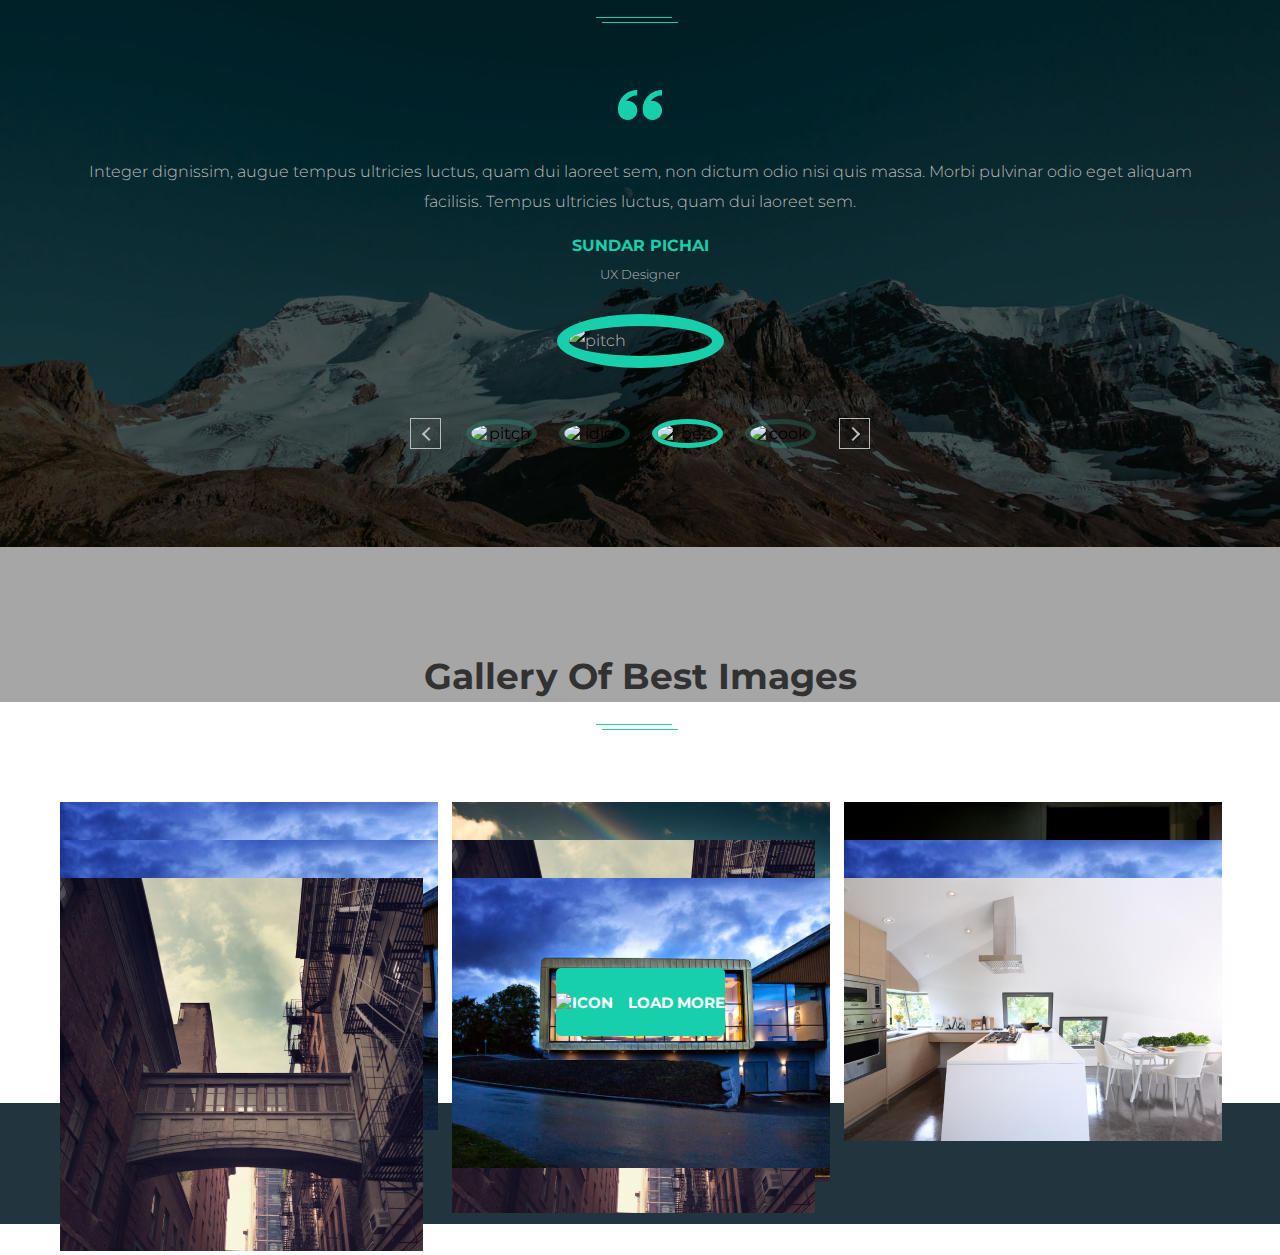
==== commit 1f83cb2e: "After all" ====
--- a/index.html
+++ b/index.html
@@ -19,9 +19,12 @@
     <script defer src="./scripts/add.js"></script>
     <script defer src="./scripts/script-services.js"></script>
     <script defer src="./scripts/script-work-examples.js"></script>
+    <script defer src="./scripts/script-gallery.js"></script>
+    <script defer src="./scripts/jquery-3.6.4.js"></script>
+    <!--  -->
+    <script defer src="./scripts/slick.min.js"></script>
+    <!--  -->
     <script defer src="./scripts/script-reviews.js"></script>
-    <script defer src="./scripts/script-gallery.js"></script>
-    <script src="./scripts/jquery-3.6.4.js"></script>
     <script src="./scripts/masonry.pkgd.min.js"></script>
   </head>
   <body>
@@ -1215,66 +1218,104 @@
             alt="icon-reviews"
             class="reviews-icon"
           />
-          <div class="review">
-            <div class="review__text">
-              <p>
-                Integer dignissim, augue tempus ultricies luctus, quam dui
-                laoreet sem, non dictum odio nisi quis massa. Morbi pulvinar
-                odio eget aliquam facilisis. Tempus ultricies luctus, quam dui
-                laoreet sem, non dictum odio nisi quis massa. Morbi pulvinar
-                odio eget aliquam facilisis.
-              </p>
-              <p class="review__name">Hasan Ali</p>
-              <p class="review__position">UX designer</p>
+          <div class="slider-wrapper">
+            <div class="slider slider-for review">
+              <div class="review__text">
+                <p>
+                  Integer dignissim, augue tempus ultricies luctus, quam dui
+                  laoreet sem, non dictum odio nisi quis massa. Morbi pulvinar
+                  odio eget aliquam facilisis. Tempus ultricies luctus, quam dui
+                  laoreet sem.
+                </p>
+                <p class="review__name">Sundar Pichai</p>
+                <p class="review__position">UX designer</p>
+                <img
+                  src="./images/reviews/pich.jpeg"
+                  alt="pitch"
+                  class="review__photo"
+                />
+              </div>
+              <div class="review__text">
+                <p>
+                  Integer dignissim, augue tempus ultricies luctus, quam dui
+                  laoreet sem, non dictum odio nisi quis massa. Morbi pulvinar
+                  odio eget aliquam facilisis. Tempus ultricies luctus, quam dui
+                  laoreet sem.
+                </p>
+                <p class="review__name">Timothy Cook</p>
+                <p class="review__position">UX designer</p>
+                <img
+                  src="./images/reviews/Cook.jpeg"
+                  alt="cook"
+                  class="review__photo"
+                />
+              </div>
+              <div class="review__text">
+                <p>
+                  Integer dignissim, augue tempus ultricies luctus, quam dui
+                  laoreet sem, non dictum odio nisi quis massa. Tempus ultricies
+                  luctus, quam dui laoreet sem, non dictum odio nisi quis massa.
+                  Morbi pulvinar odio eget aliquam facilisis.
+                </p>
+                <p class="review__name">Ilon Musk</p>
+                <p class="review__position">UX designer</p>
+                <img
+                  src="./images/reviews/ilon.jpeg"
+                  alt="ilon"
+                  class="review__photo"
+                />
+              </div>
+              <div class="review__text">
+                <p>
+                  Integer dignissim, augue tempus ultricies luctus, quam dui
+                  laoreet sem, non dictum odio nisi quis massa. Morbi pulvinar
+                  odio eget aliquam facilisis. Tempus ultricies luctus, quam dui
+                  laoreet sem, non dictum odio nisi quis massa. Morbi pulvinar
+                  odio eget aliquam facilisis.
+                </p>
+                <p class="review__name">Jeffrey Bezos</p>
+                <p class="review__position">UX designer</p>
+                <img
+                  src="./images/reviews/bez.jpeg"
+                  alt="pitch"
+                  class="review__photo"
+                />
+              </div>
+              <div class="review__text">
+                <p>
+                  Integer dignissim, augue tempus ultricies luctus, quam dui
+                  laoreet sem, non dictum odio nisi quis massa. Morbi pulvinar
+                  odio eget aliquam facilisis. Tempus ultricies luctus, quam dui
+                  laoreet sem, non dictum odio nisi quis massa. Morbi pulvinar
+                  odio eget aliquam facilisis.
+                </p>
+                <p class="review__name">Ilon Musk</p>
+                <p class="review__position">UX designer</p>
+                <img
+                  src="./images/reviews/ilon.jpeg"
+                  alt="ilon"
+                  class="review__photo"
+                />
+              </div>
             </div>
-            <div class="review__text">
-              <p>
-                Integer dignissim, augue tempus ultricies luctus, quam dui
-                laoreet sem, non dictum odio nisi quis massa. Morbi pulvinar
-                odio eget aliquam facilisis. Tempus ultricies luctus, quam dui
-                laoreet sem, non dictum odio nisi quis massa. Morbi pulvinar
-                odio eget aliquam facilisis.
-              </p>
-              <p class="review__name">Hasan Ali</p>
-              <p class="review__position">UX designer</p>
+            <div class="slider slider-nav">
+              <div class="slider__item">
+                <img src="./images/reviews/pich.jpeg" alt="bez" />
+              </div>
+              <div class="slider__item">
+                <img src="./images/reviews/Cook.jpeg" alt="cook" />
+              </div>
+              <div class="slider__item">
+                <img src="./images/reviews/ilon.jpeg" alt="idiot" />
+              </div>
+              <div class="slider__item">
+                <img src="./images/reviews/bez.jpeg" alt="pitch" />
+              </div>
+              <div class="slider__item">
+                <img src="./images/reviews/ilon.jpeg" alt="idiot" />
+              </div>
             </div>
-            <div class="review__text">
-              <p>
-                Integer dignissim, augue tempus ultricies luctus, quam dui
-                laoreet sem, non dictum odio nisi quis massa. Morbi pulvinar
-                odio eget aliquam facilisis. Tempus ultricies luctus, quam dui
-                laoreet sem, non dictum odio nisi quis massa. Morbi pulvinar
-                odio eget aliquam facilisis.
-              </p>
-              <p class="review__name">Hasan Ali</p>
-              <p class="review__position">UX designer</p>
-            </div>
-            <div class="review__text">
-              <p>
-                Integer dignissim, augue tempus ultricies luctus, quam dui
-                laoreet sem, non dictum odio nisi quis massa. Morbi pulvinar
-                odio eget aliquam facilisis. Tempus ultricies luctus, quam dui
-                laoreet sem, non dictum odio nisi quis massa. Morbi pulvinar
-                odio eget aliquam facilisis.
-              </p>
-              <p class="review__name">Hasan Ali</p>
-              <p class="review__position">UX designer</p>
-            </div>
-          </div>
-        </div>
-        <div class="review__photo">
-          <img src="./images/reviews/bez.jpeg" alt="bez" />
-          <img src="./images/reviews/Cook.jpeg" alt="cook" />
-          <img src="./images/reviews/ilon.jpeg" alt="ilon" />
-          <img src="./images/reviews/pich.jpeg" alt="pitch" />
-        </div>
-        <div class="review__carousel">
-          <a href="#"><div class="review__carousel__arrow-left"></div></a>
-          <a href="#"><img src="./images/reviews/bez.jpeg" alt="bez" /></a>
-          <a href="#"><img src="./images/reviews/Cook.jpeg" alt="cook" /></a>
-          <a href="#"><img src="./images/reviews/ilon.jpeg" alt="ilon" /></a>
-          <a href="#"><img src="./images/reviews/pich.jpeg" alt="pitch" /></a>
-          <a href="#"><div class="review__carousel__arrow-right"></div></a>
+          </div>
         </div>
       </div>
       <!-- BLOCK 7 - REVIEWS  - FINISH -->
@@ -1284,7 +1325,6 @@
         <h2>Gallery of best images</h2>
         <div class="decor-line"></div>
         <div class="decor-line"></div>
-        <!-- <div class="gallery"></div> -->
         <div class="gallery grid">
           <div class="grid-item">
             <img src="./images/other/gallery-of-best-images-1.jpg" alt="" />
--- a/styles/styles.css
+++ b/styles/styles.css
@@ -1,5 +1,6 @@
 @import "./variables.css";
 @import "./styles-js.css";
+@import "./styles-slick.css";
 
 @font-face {
   font-family: "Montserrat";
@@ -447,7 +448,7 @@
   align-items: center;
 }
 
-.purchase-wrapper:after {
+.purchase-wrapper::after {
   content: "";
   width: 100%;
   height: 478px;
@@ -713,15 +714,16 @@
   display: flex;
   flex-direction: column;
   align-items: center;
-}
-
-.reviews-background:after {
+  /* height: 853px; */
+}
+
+.reviews-background::after {
   content: "";
   width: 100%;
-  height: 1400px;
+  height: 853px;
   position: absolute;
   z-index: 0;
-  background-color: rgba(0, 0, 0, 0.75);
+  background-color: rgba(0, 0, 0, 0.35);
 }
 
 .reviews-wrapper {
@@ -754,6 +756,10 @@
   margin-bottom: 25px;
 }
 
+.review__text p:first-child {
+  height: 45px;
+}
+
 .review__text p {
   text-align: center;
 }
@@ -776,65 +782,22 @@
   display: flex;
   flex-direction: column;
   align-items: center;
-}
-
-.review__photo img {
+  margin-top: 25px;
   border-radius: 50%;
   border: solid 12px rgb(31, 218, 181, 0.2);
   z-index: 1;
   width: 143px;
 }
 
-.review__carousel {
-  margin: 51px 0px 96px;
-  display: flex;
-  align-items: center;
-}
-
-.review__carousel img {
+.slider-nav a {
+  margin: 0px 13px;
+}
+
+.slider-nav img {
   border-radius: 50%;
   border: solid 5px rgb(31, 218, 181, 0.2);
   z-index: 1;
   width: 61px;
-  margin: 0px 13px;
-}
-
-.review__carousel__arrow {
-  width: 31px;
-  height: 31px;
-  border: 1px solid var(--color-shifts-secondary-block-reviews);
-}
-
-.review__carousel__arrow:first-child {
-  margin-right: 17px;
-}
-
-.review__carousel__arrow-left::before {
-  content: "";
-  display: block;
-  width: 8px;
-  height: 8px;
-  border-left: 2px solid var(--color-shifts-secondary-block-reviews);
-  border-bottom: 2px solid var(--color-shifts-secondary-block-reviews);
-  margin-left: 12px;
-  margin-top: 9.5px;
-  transform: rotate(45deg);
-}
-
-.review__carousel__arrow-right::before {
-  content: "";
-  display: block;
-  width: 8px;
-  height: 8px;
-  border-right: 2px solid var(--color-shifts-secondary-block-reviews);
-  border-top: 2px solid var(--color-shifts-secondary-block-reviews);
-  margin-left: 8px;
-  margin-top: 9.5px;
-  transform: rotate(45deg);
-}
-
-.review__carousel__arrow:last-child {
-  margin-left: 17px;
 }
 /* ------------------- BLOCK 7 - REVIEWS ------------------- */
 
@@ -849,6 +812,15 @@
 .gallery {
   margin-top: 72px;
   margin-bottom: 52px;
+}
+
+.grid {
+  width: inherit;
+}
+
+.grid-item {
+  margin-bottom: 20px;
+  width: 374px;
 }
 /* ------------------- BLOCK 8 - GALLERY ------------------- */
 
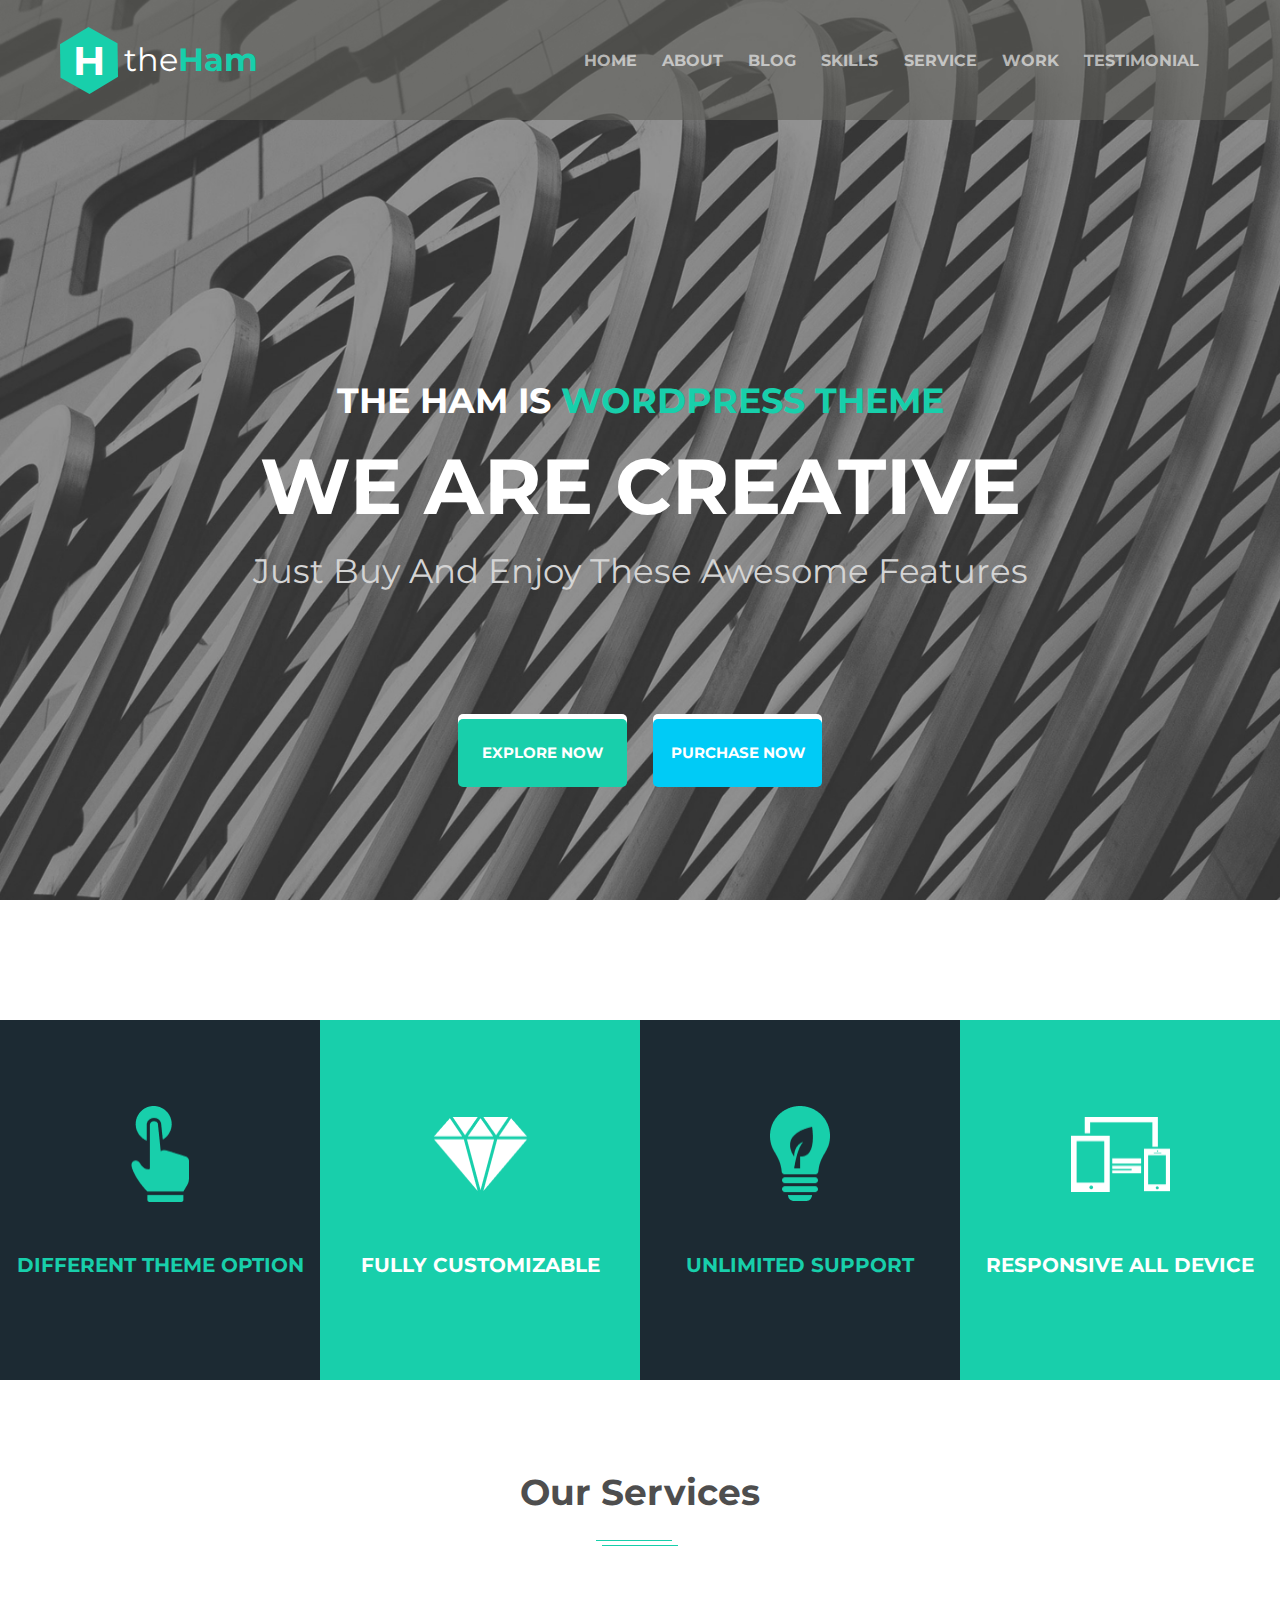
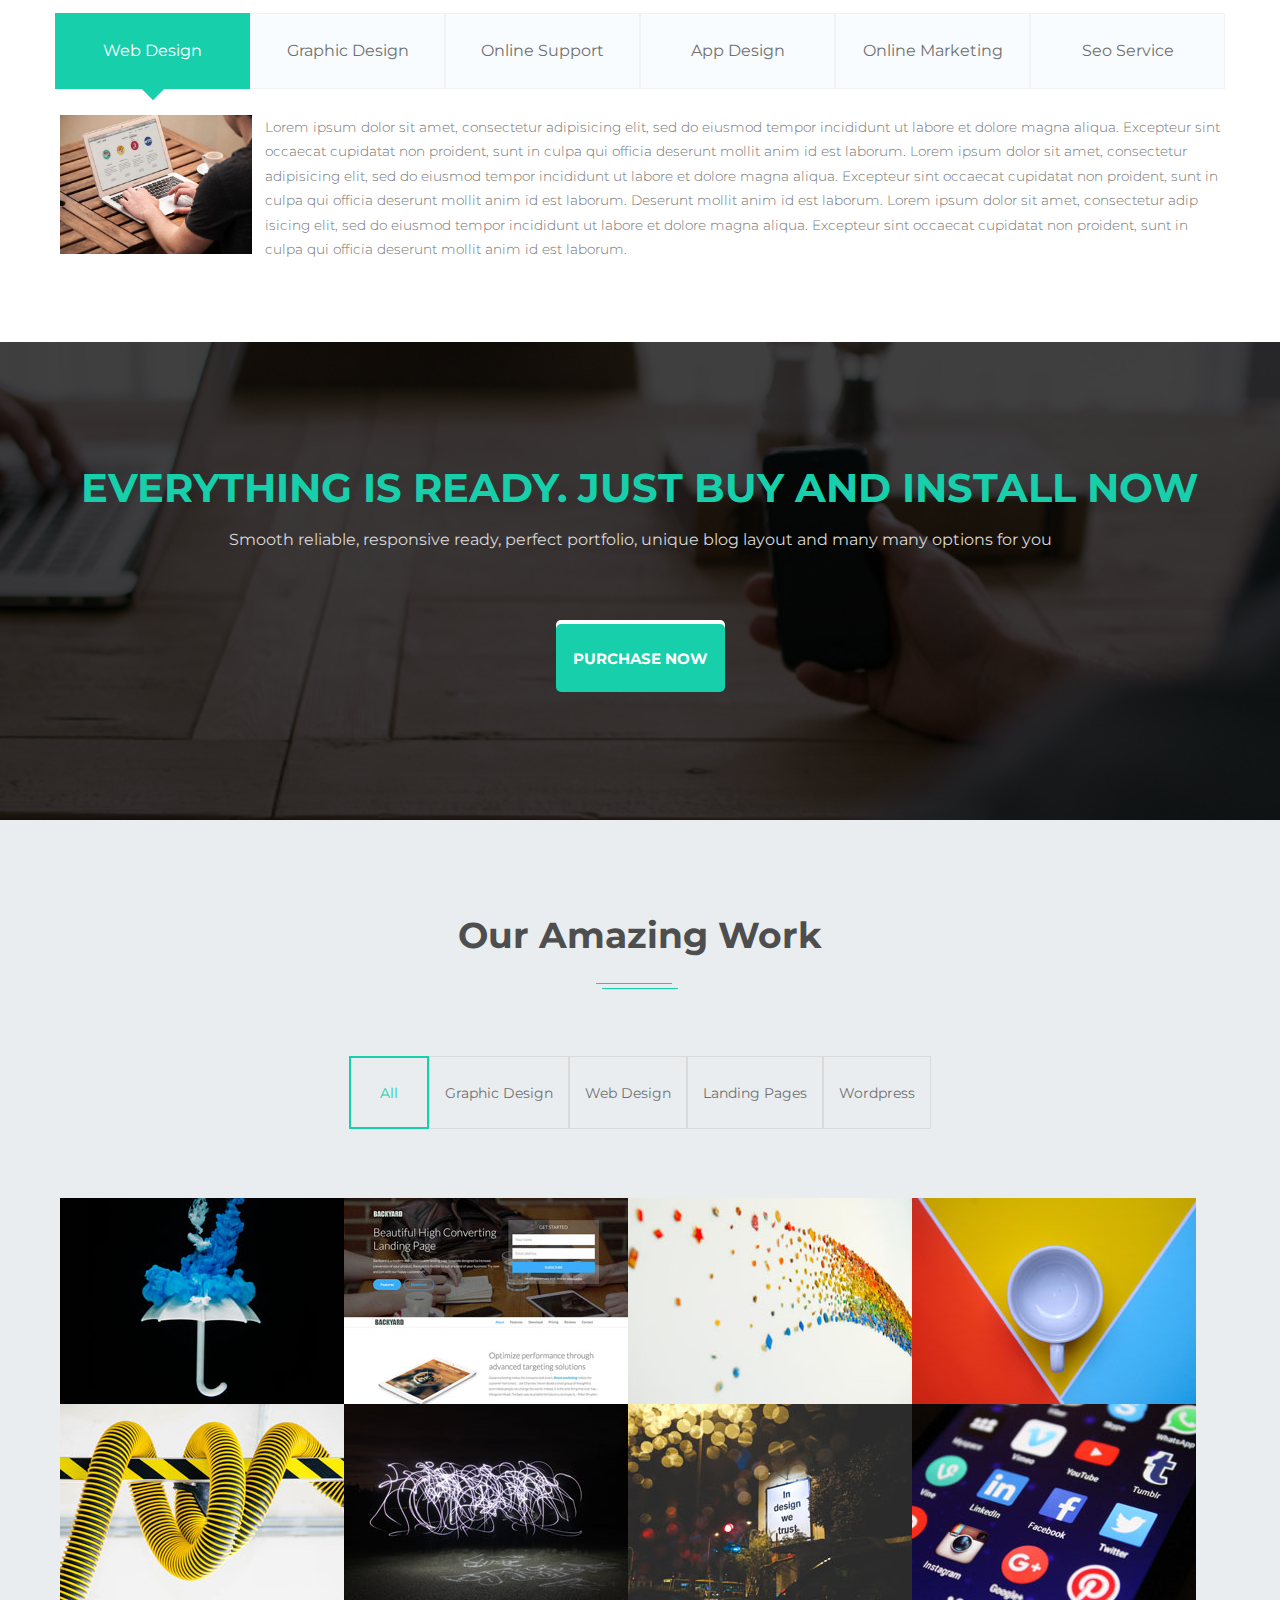
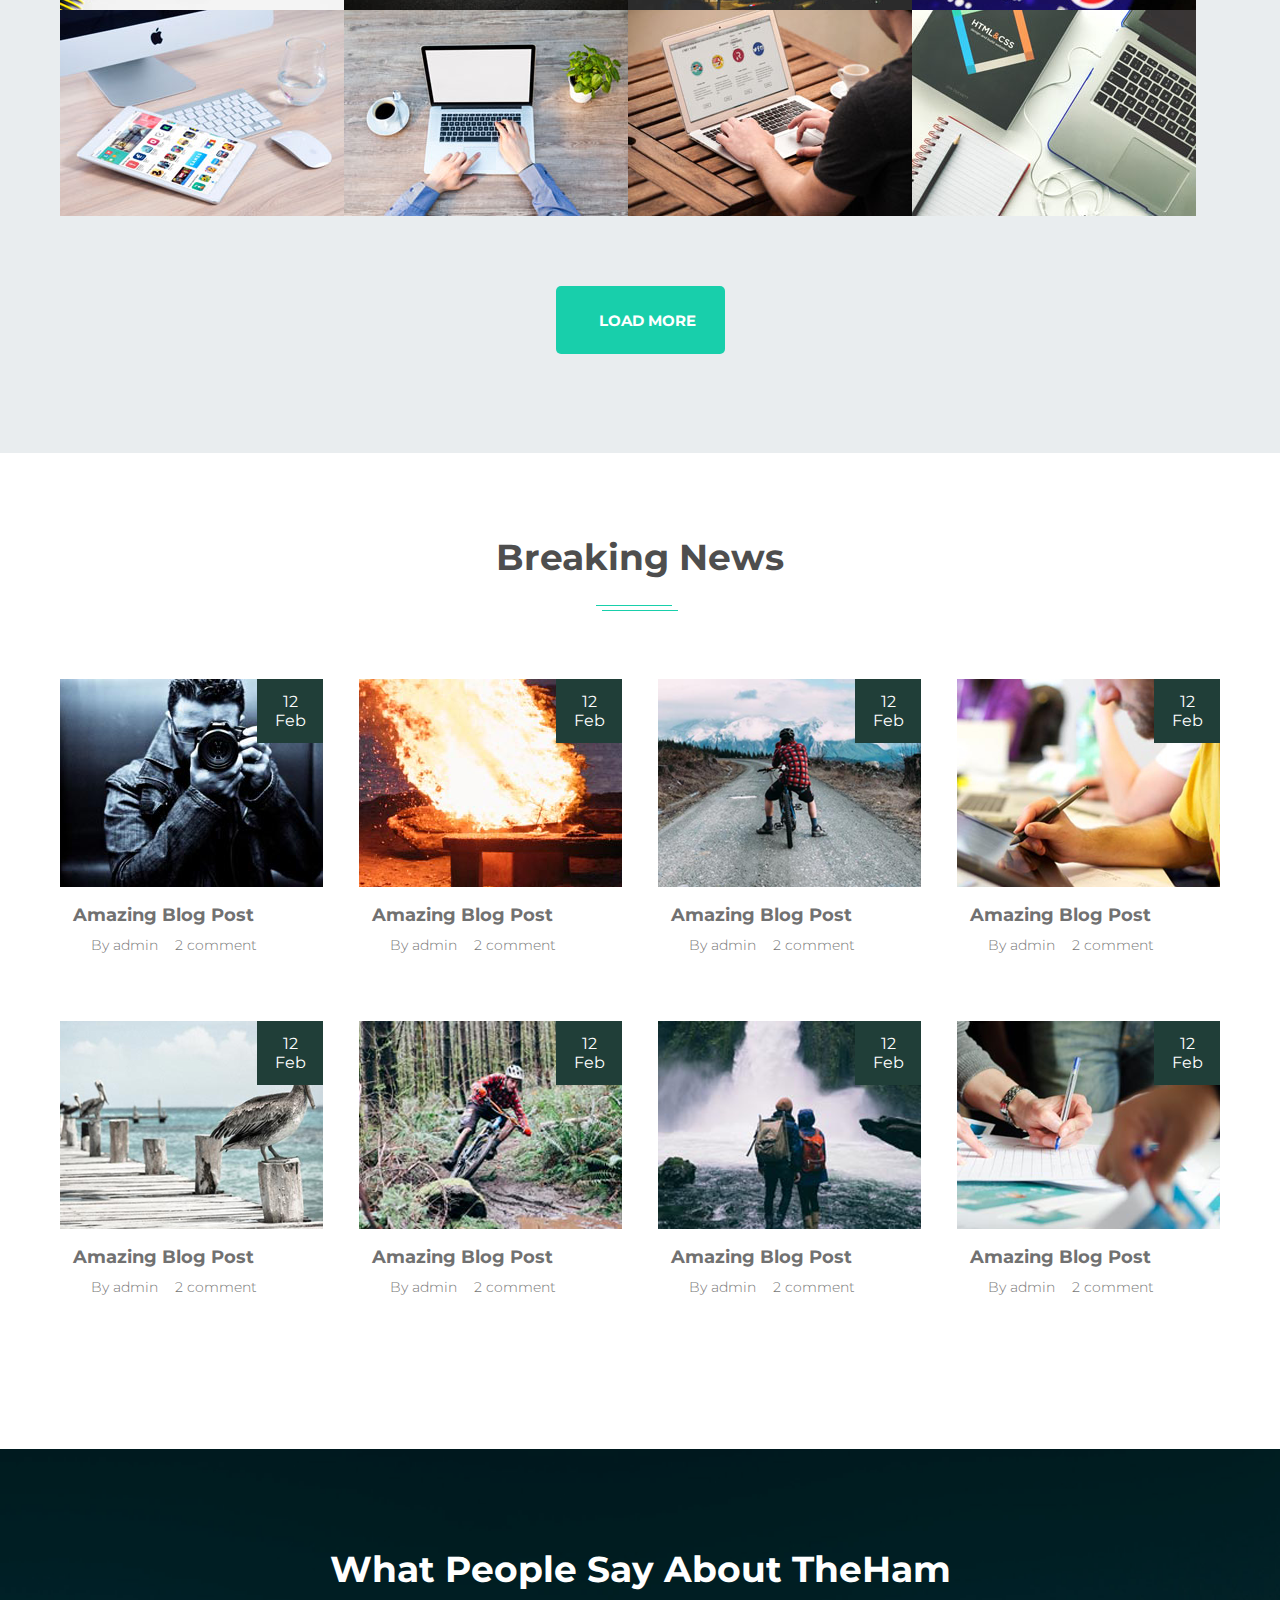
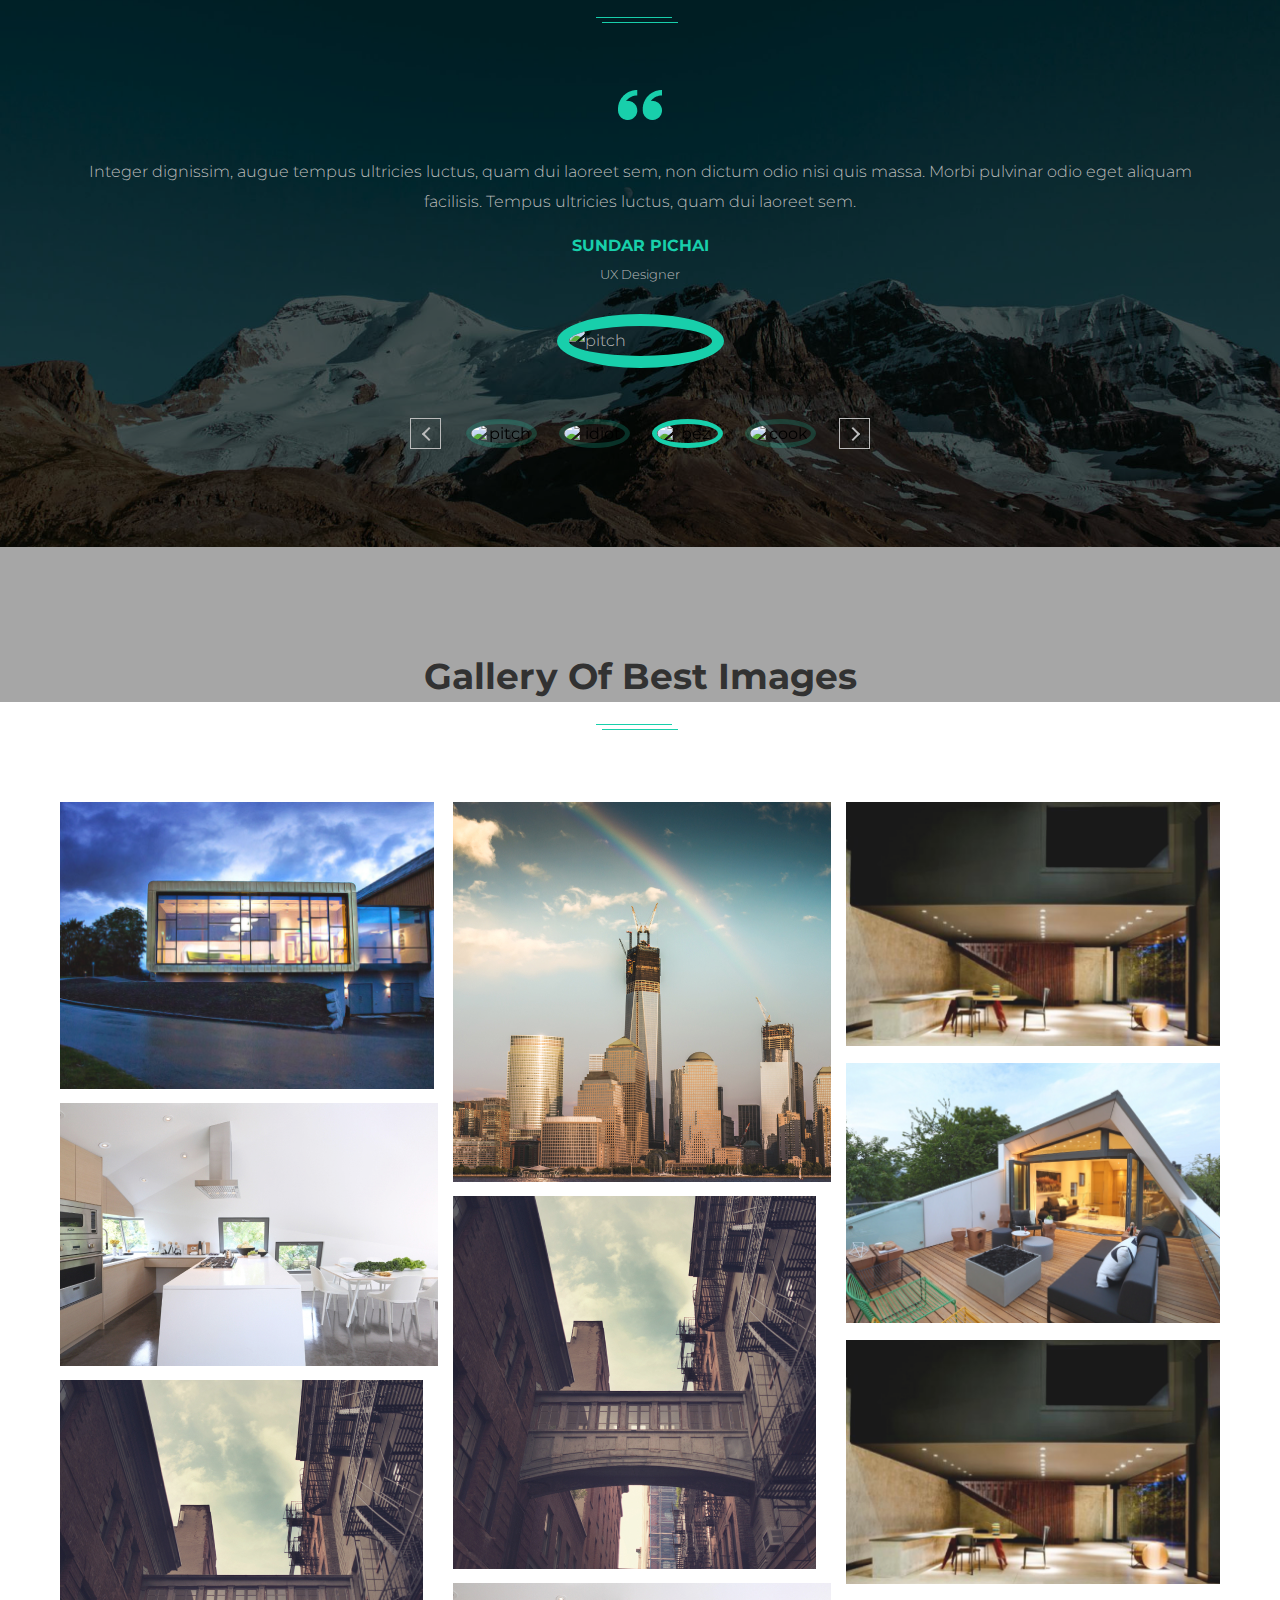
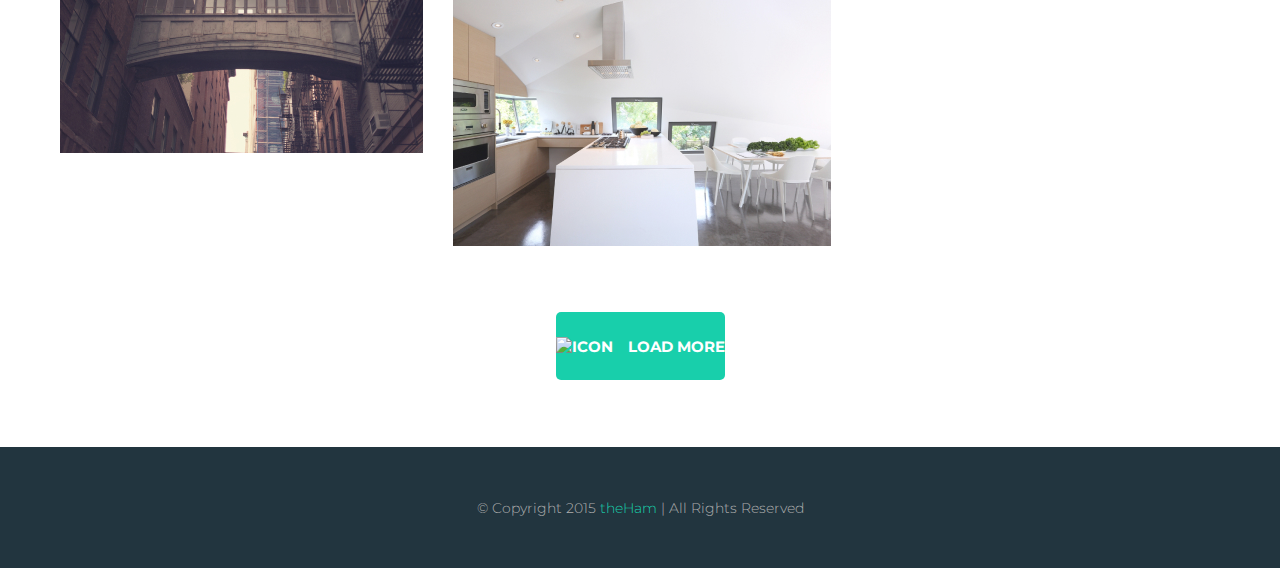
==== commit a97e3286: "after all, all is correct" ====
--- a/index.html
+++ b/index.html
@@ -1325,35 +1325,37 @@
         <h2>Gallery of best images</h2>
         <div class="decor-line"></div>
         <div class="decor-line"></div>
-        <div class="gallery grid">
-          <div class="grid-item">
-            <img src="./images/other/gallery-of-best-images-1.jpg" alt="" />
-          </div>
-          <div class="grid-item">
-            <img src="./images/other/gallery-of-best-images-2.jpg" alt="" />
-          </div>
-          <div class="grid-item">
-            <img src="./images/other/gallery-of-best-images-3.jpg" alt="" />
-          </div>
-          <div class="grid-item">
-            <img src="./images/other/gallery-of-best-images-1.jpg" alt="" />
-          </div>
-          <div class="grid-item">
-            <img src="./images/other/gallery-of-best-images-6.jpg" alt="" />
-          </div>
-          <div class="grid-item">
-            <img src="./images/other/gallery-of-best-images-1.jpg" alt="" />
-          </div>
-          <div class="grid-item">
-            <img src="./images/other/gallery-of-best-images-6.jpg" alt="" />
-          </div>
-          <div class="grid-item">
-            <img src="./images/other/gallery-of-best-images-1.jpg" alt="" />
-          </div>
-          <div class="grid-item">
-            <img src="./images/other/gallery-of-best-images-5.jpg" alt="" />
-          </div>
-        </div>
+            <div style="margin: 0 auto; width: 1160px;">
+              <div class="grid gallery">
+                <div class="grid-item grid-sizer">
+                  <img src="./images/other/gallery-of-best-images-1.jpg" alt="" />
+                </div>
+                <div class="grid-item">
+                  <img src="./images/other/gallery-of-best-images-2.jpg" alt="" />
+                </div>
+                <div class="grid-item">
+                  <img src="./images/other/gallery-of-best-images-3.jpg" alt="" />
+                </div>
+                <div class="grid-item">
+                  <img src="./images/other/gallery-of-best-images-4.jpg" alt="" />
+                </div>
+                <div class="grid-item">
+                  <img src="./images/other/gallery-of-best-images-5.jpg" alt="" />
+                </div>
+                <div class="grid-item">
+                  <img src="./images/other/gallery-of-best-images-6.jpg" alt="" />
+                </div>
+                <div class="grid-item">
+                  <img src="./images/other/gallery-of-best-images-7.jpg" alt="" />
+                </div>
+                <div class="grid-item">
+                  <img src="./images/other/gallery-of-best-images-8.jpg" alt="" />
+                </div>
+                <div class="grid-item">
+                  <img src="./images/other/gallery-of-best-images-9.jpg" alt="" />
+                </div>
+              </div>
+            </div>
         <div class="button load-button gallery__load-button">
           <img
             src="./images/icons/plus.png"
--- a/styles/styles.css
+++ b/styles/styles.css
@@ -815,11 +815,25 @@
 }
 
 .grid {
-  width: inherit;
+  display: grid;
+  grid-template-columns: repeat(auto-fill, minmax(200px, 1fr));
 }
 
 .grid-item {
-  margin-bottom: 20px;
+  margin-bottom: 10px;
+}
+
+.grid-item img {
+  max-width: 100%;
+  opacity: 0.9;
+  cursor: pointer;
+}
+
+.grid-item:hover img {
+  opacity: 1;
+}
+
+.grid-sizer {
   width: 374px;
 }
 /* ------------------- BLOCK 8 - GALLERY ------------------- */
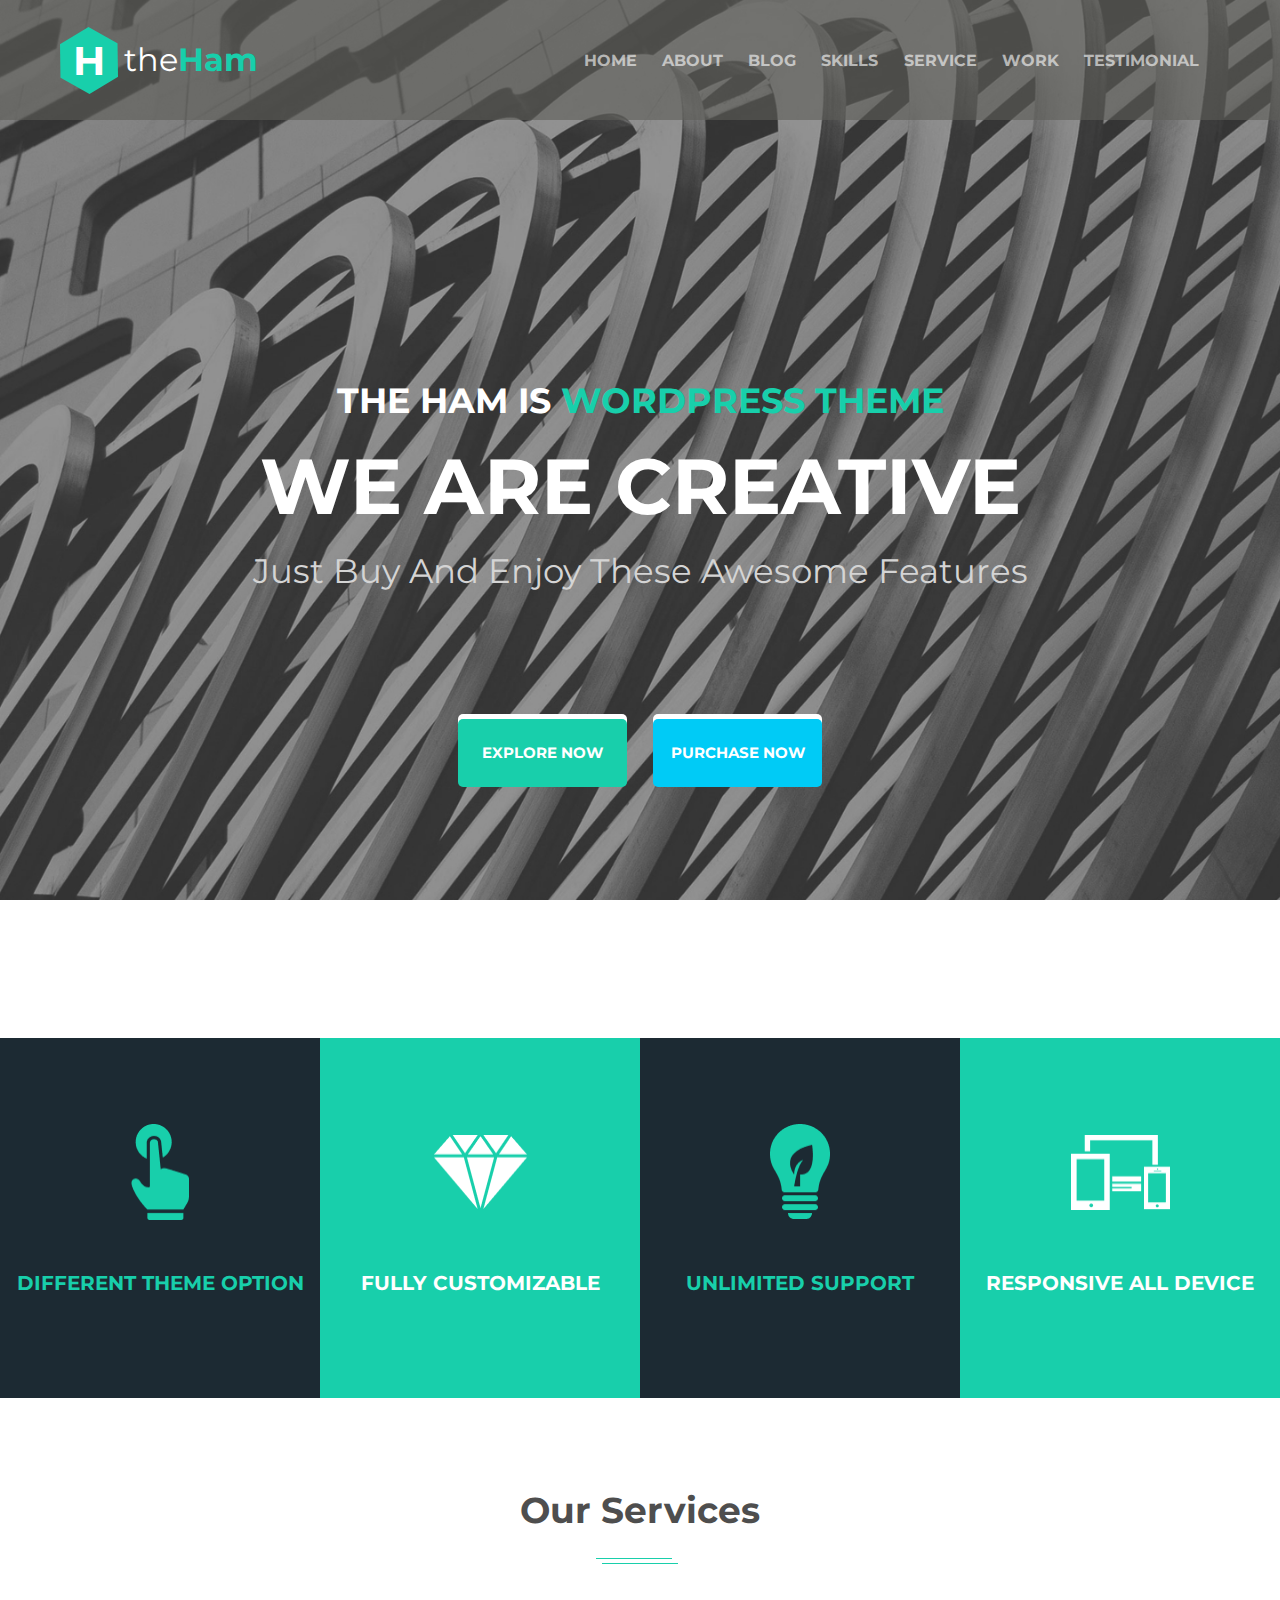
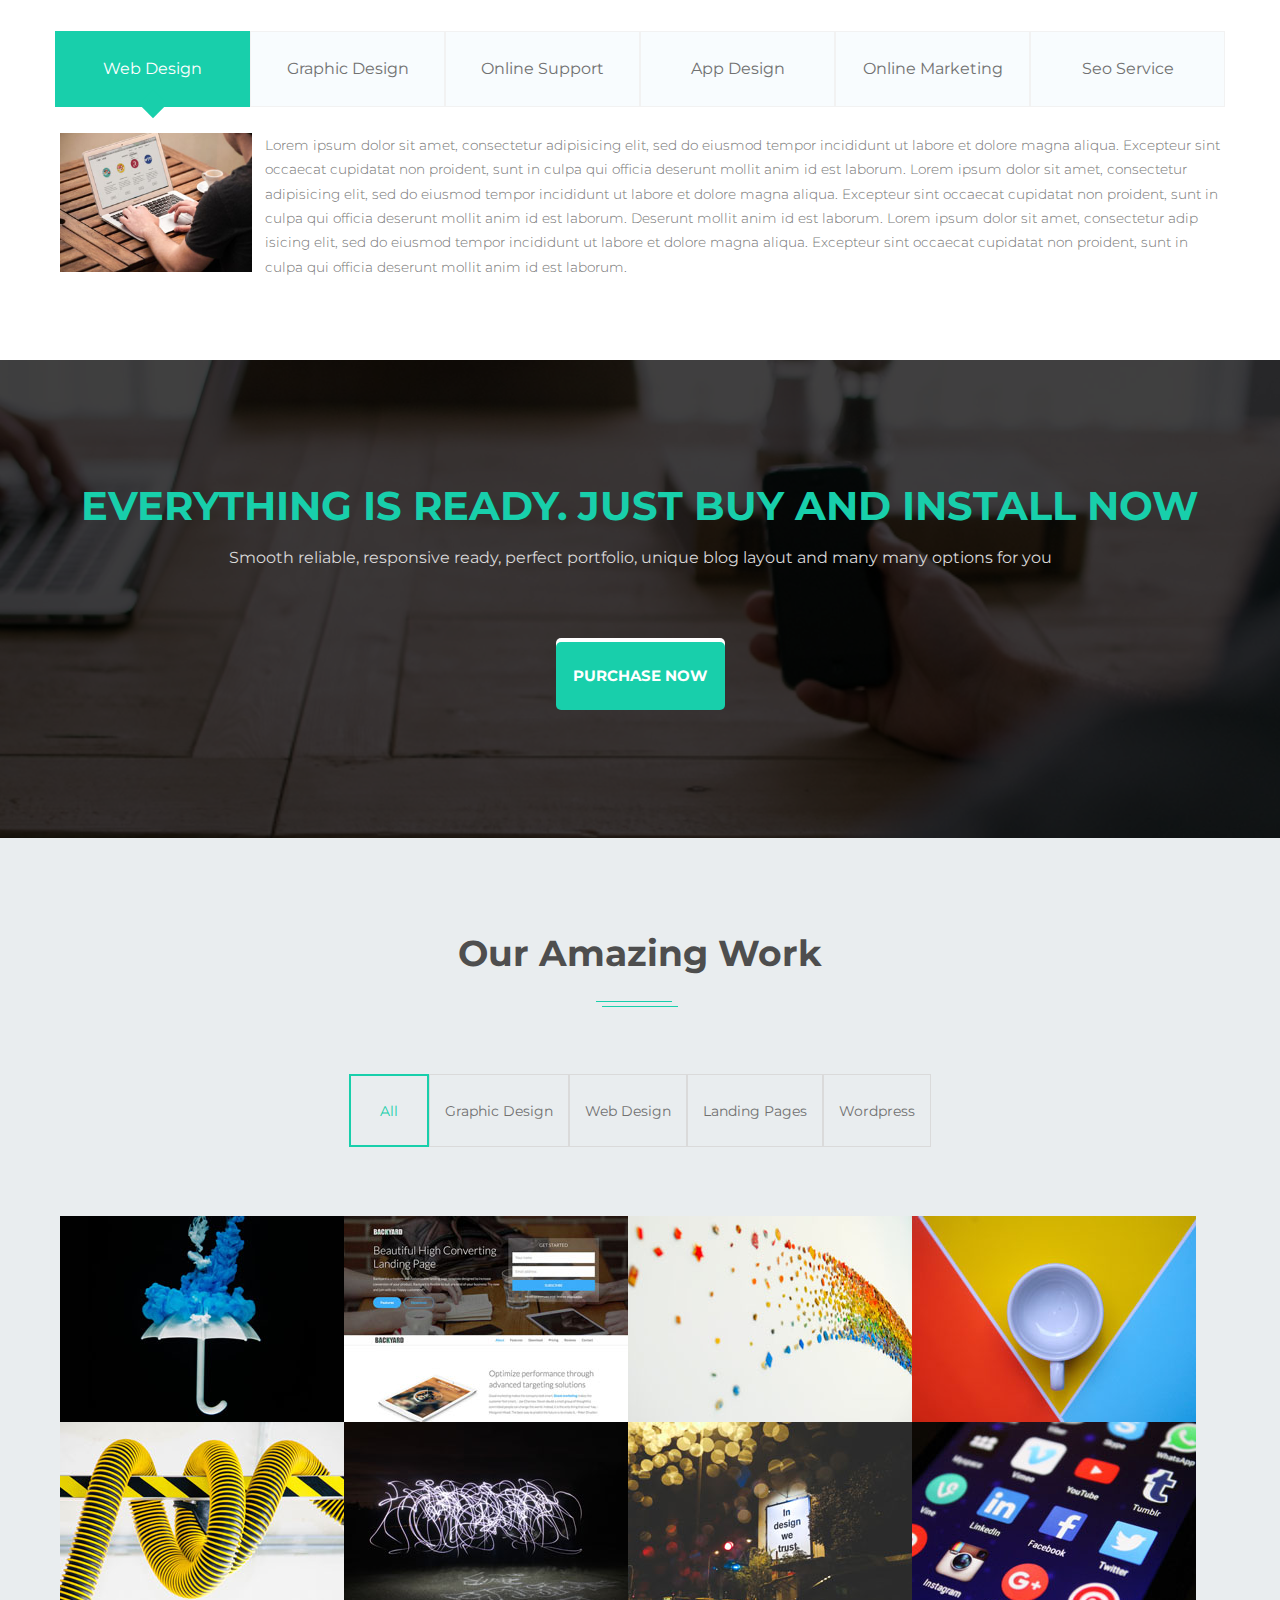
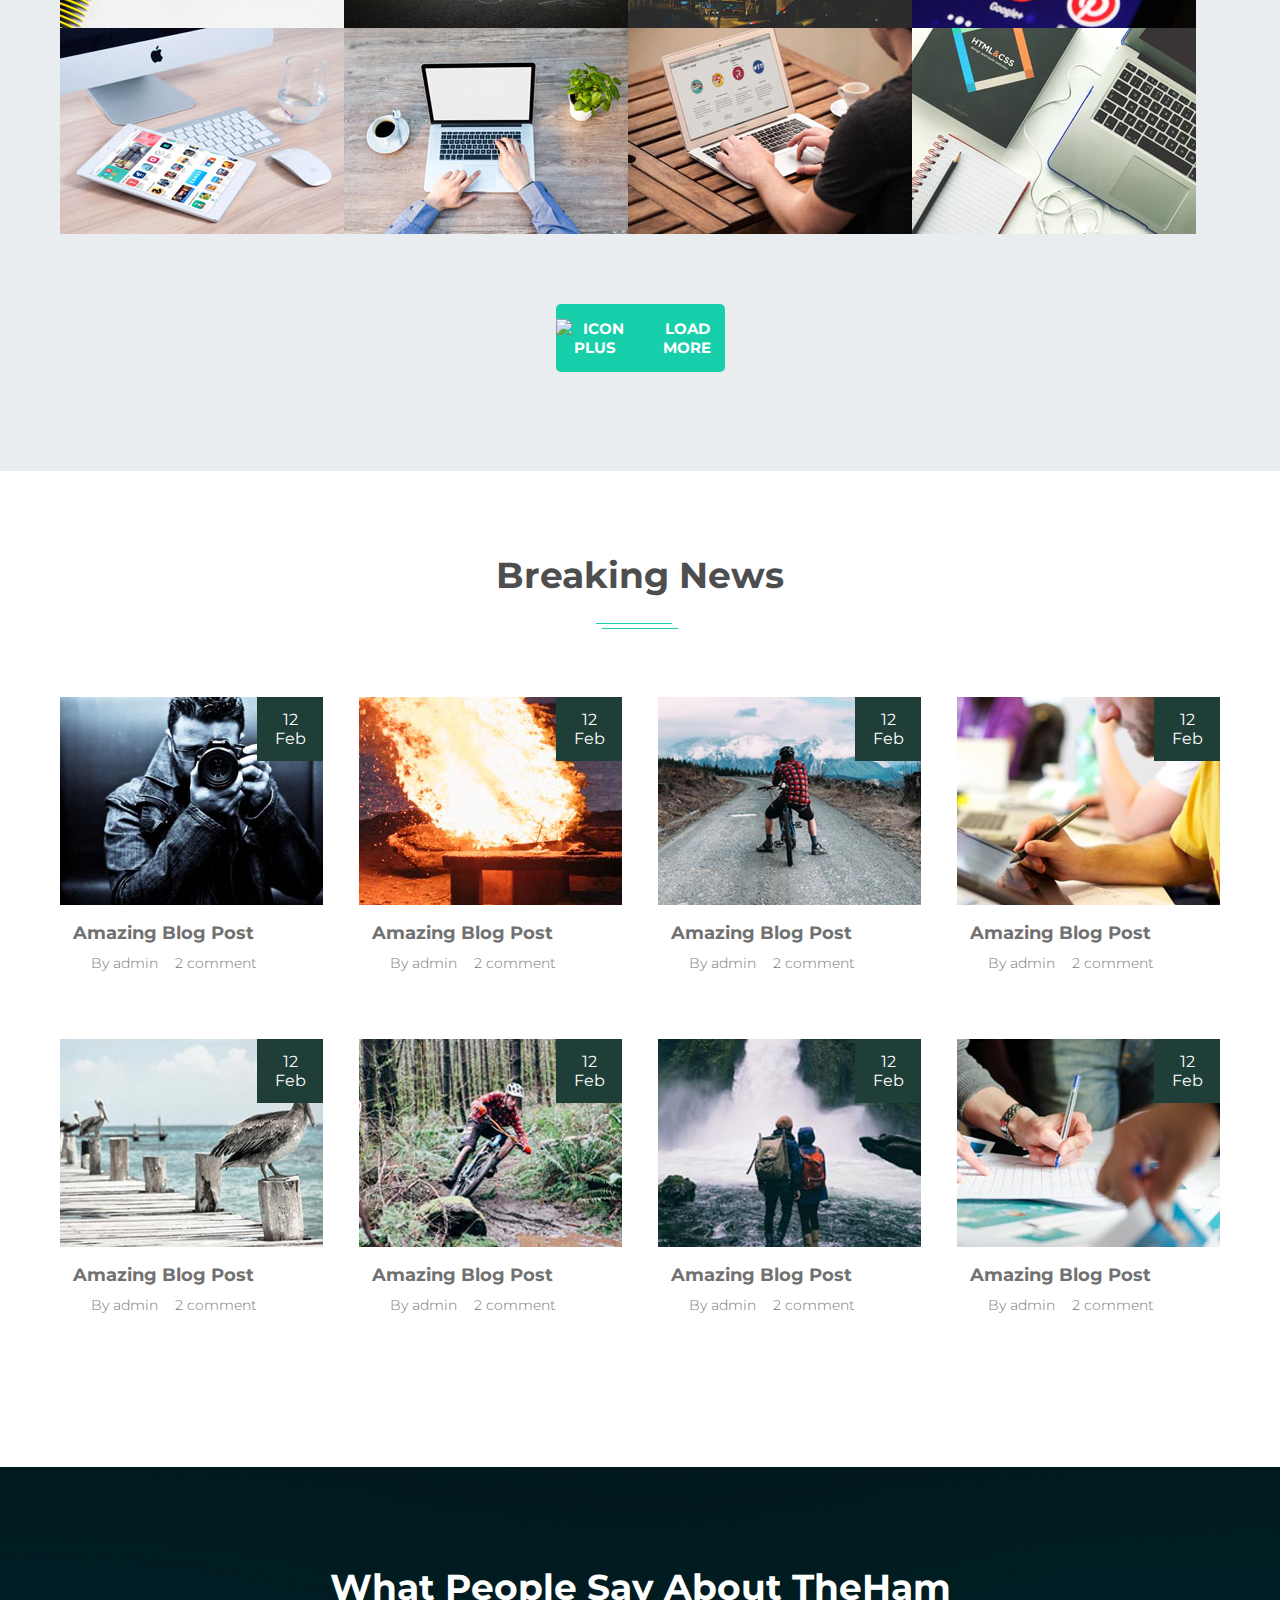
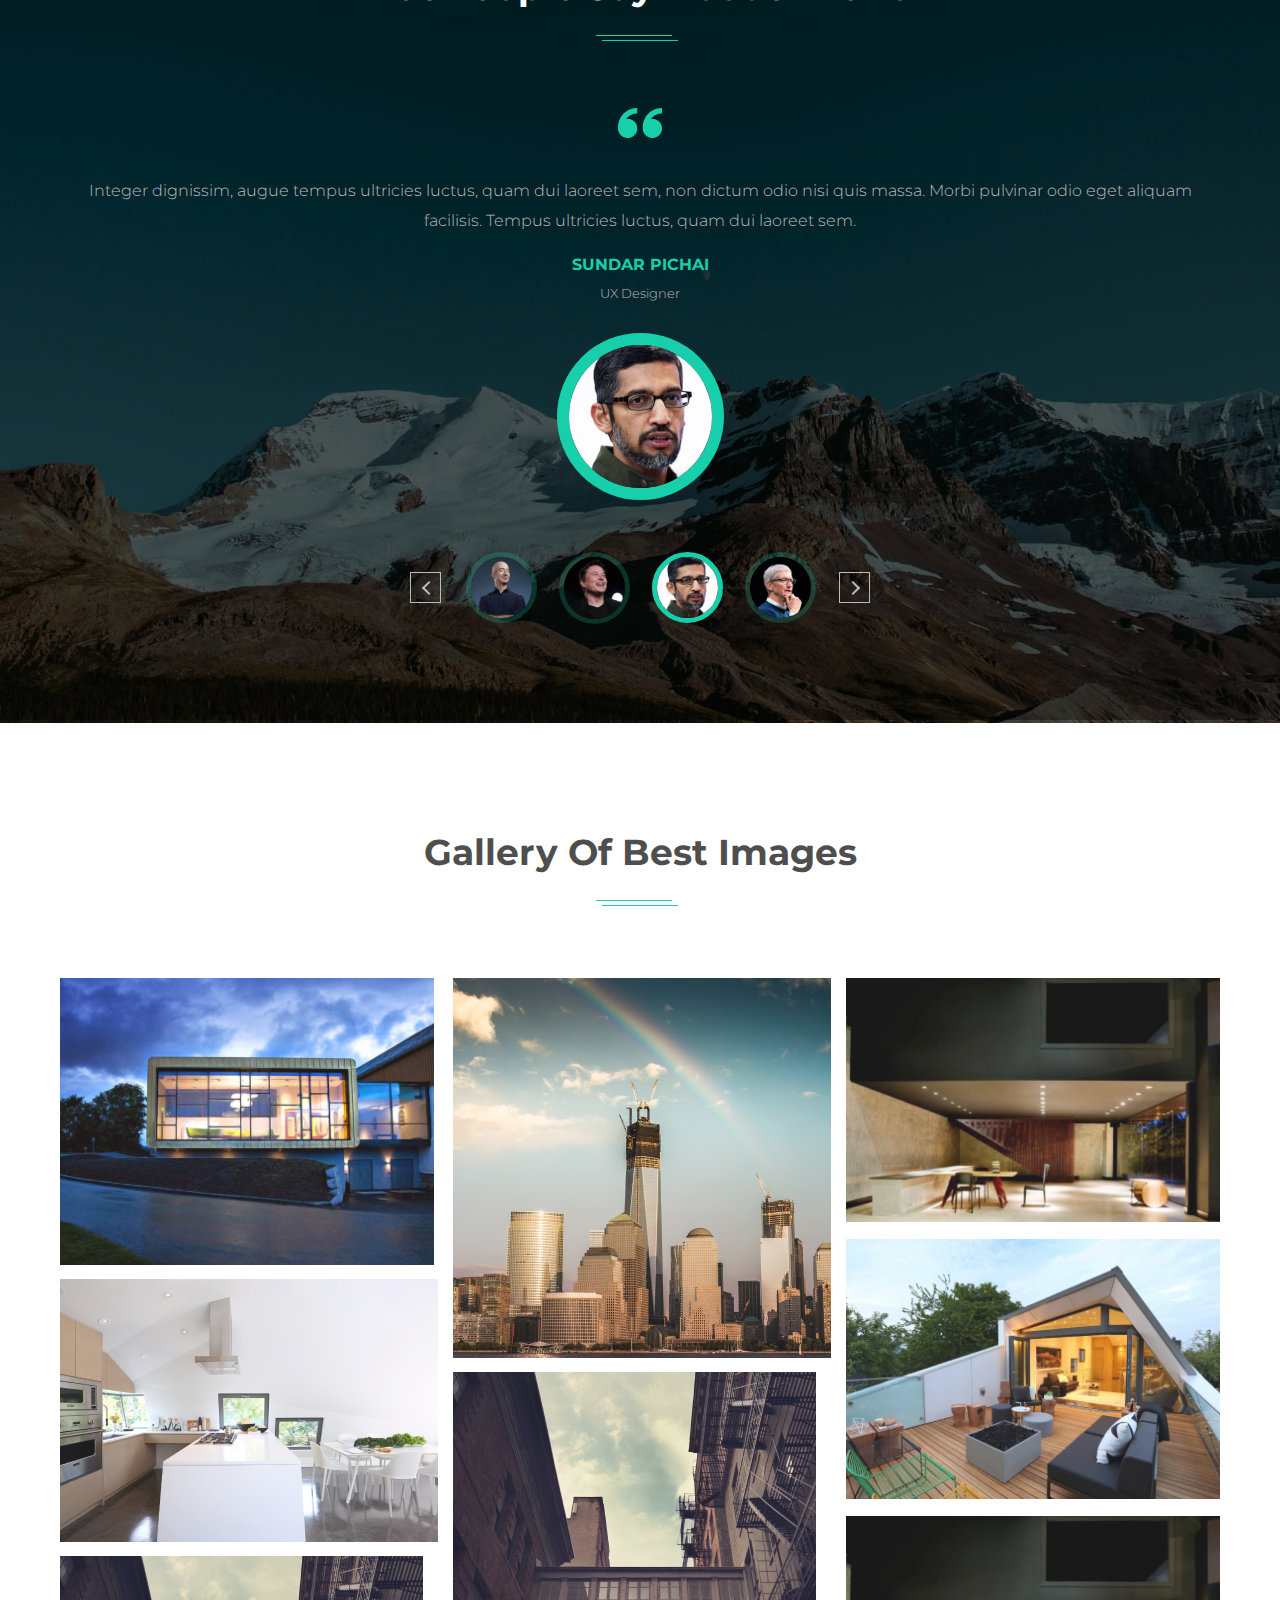
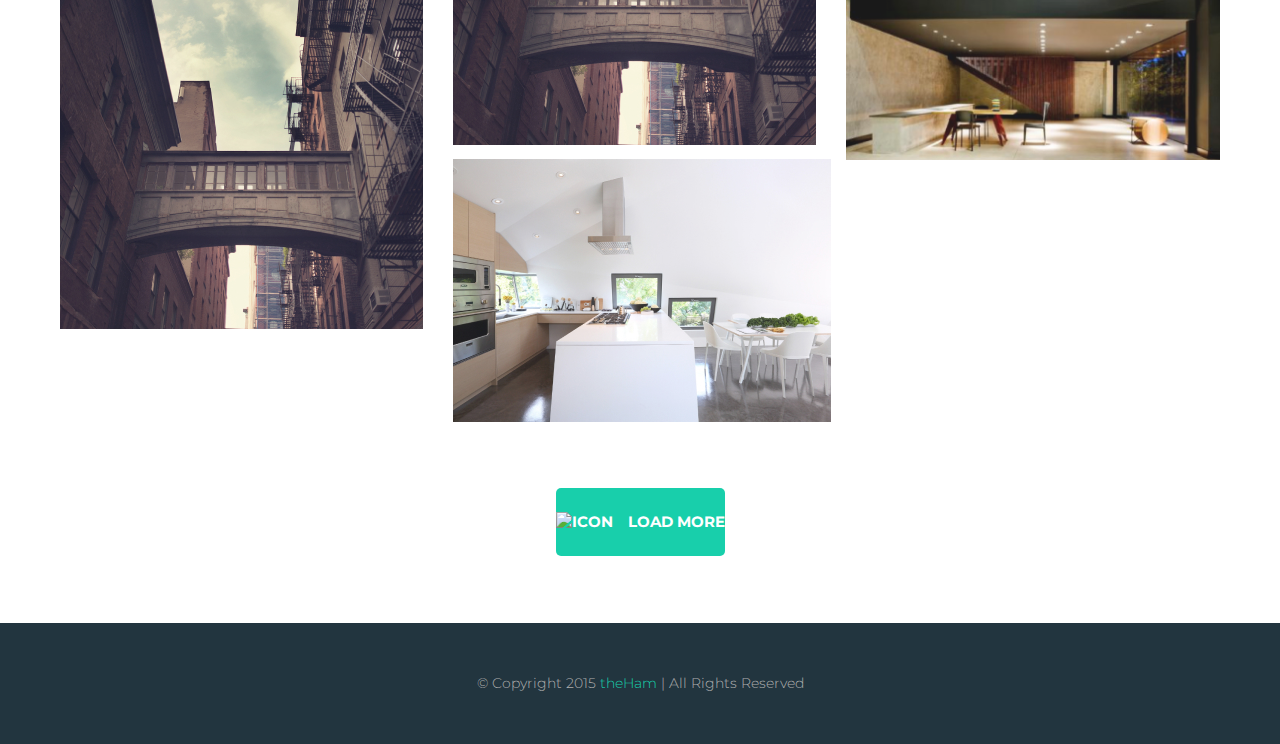
==== commit 67d0f592: "version well-done" ====
--- a/index.html
+++ b/index.html
@@ -16,26 +16,23 @@
       src="https://kit.fontawesome.com/68cac04c04.js"
       crossorigin="anonymous"
     ></script>
-    <script defer src="./scripts/add.js"></script>
-    <script defer src="./scripts/script-services.js"></script>
-    <script defer src="./scripts/script-work-examples.js"></script>
-    <script defer src="./scripts/script-gallery.js"></script>
+    <script defer src="./scripts/services.js"></script>
+    <script defer src="./scripts/work-examples.js"></script>
+    <script defer src="./scripts/gallery.js"></script>
     <script defer src="./scripts/jquery-3.6.4.js"></script>
-    <!--  -->
     <script defer src="./scripts/slick.min.js"></script>
-    <!--  -->
-    <script defer src="./scripts/script-reviews.js"></script>
-    <script src="./scripts/masonry.pkgd.min.js"></script>
+    <script defer src="./scripts/reviews.js"></script>
+    <script defer src="./scripts/masonry.js"></script>
   </head>
   <body>
     <!-- HEADER START -->
     <div class="header-wrapper">
       <header class="header container">
-        <a href="#" class="header-logo">
-          <div class="header-logo__icon"><span>H</span></div>
-          <div class="header-logo__title">
-            <span class="header-logo__title-one">the</span
-            ><span class="header-logo__title-two">Ham</span>
+        <a href="#" class="header__logo">
+          <div class="header__logo-icon"><span>H</span></div>
+          <div class="header__logo-title">
+            <span class="header__logo-title-one">the</span
+            ><span class="header__logo-title-two">Ham</span>
           </div>
         </a>
         <nav class="nav">
@@ -55,6 +52,7 @@
       </header>
     </div>
     <!-- HEADER FINISH -->
+
     <!-- BLOCK 1 - MAIN BLOCK - START -->
     <main>
       <div class="main-block">
@@ -80,31 +78,30 @@
           <div class="button main-block__button-background"></div>
         </div>
       </div>
-
       <!-- BLOCK 1 - MAIN BLOCK - FINISH -->
 
       <!-- BLOCK 2 - ADVANTAGES - START -->
       <div class="advantages-wrapper">
         <div class="advantages">
-          <div class="advantages-icon-wrapper">
+          <div>
             <img src="./images/icons/icon-1.png" alt="icon-1" />
           </div>
           <p>different theme option</p>
         </div>
         <div class="advantages">
-          <div class="advantages-icon-wrapper">
+          <div>
             <img src="./images/icons/icon-2.png" alt="icon-2" />
           </div>
           <p>fully customizable</p>
         </div>
         <div class="advantages">
-          <div class="advantages-icon-wrapper">
+          <div>
             <img src="./images/icons/icon-3.png" alt="icon-3" />
           </div>
           <p>unlimited support</p>
         </div>
         <div class="advantages">
-          <div class="advantages-icon-wrapper">
+          <div>
             <img src="./images/icons/icon-4.png" alt="icon-4" />
           </div>
           <p>responsive all device</p>
@@ -237,7 +234,7 @@
       <!-- BLOCK 3 - OUR SERVICES - FINISH -->
 
       <!-- BLOCK 4 - PURCHASE BUTTON  - START -->
-      <div class="purchase-wrapper">
+      <div class="purchase">
         <p>Everything is ready. just buy and install now</p>
         <p>
           Smooth reliable, responsive ready, perfect portfolio, unique blog
@@ -254,7 +251,7 @@
 
       <!-- BLOCK 5 - WORK EXAMPLES  - START -->
       <div class="work-examples-background">
-        <div class="work-examples-wrapper container">
+        <div class="work-examples container">
           <h2>Our Amazing Work</h2>
           <div class="decor-line"></div>
           <div class="decor-line"></div>
@@ -286,7 +283,7 @@
                   <div class="overlay__icons-background">
                     <img
                       src="./images/icons/our-amazing-work-icon-2.svg"
-                      alt=""
+                      alt="icon2"
                     />
                   </div>
                   <div class="overlay__icons-background">
@@ -299,7 +296,7 @@
             </li>
             <li class="we__content" data-category="graph-design">
               <img
-                src="./images/our-amazing-work/landing page/landing-page1.jpg"
+                src="./images/our-amazing-work/landing/landing-page1.jpg"
                 alt="landing-page1"
               />
               <div class="overlay">
@@ -307,7 +304,7 @@
                   <div class="overlay__icons-background">
                     <img
                       src="./images/icons/our-amazing-work-icon-2.svg"
-                      alt=""
+                      alt="icon2"
                     />
                   </div>
                   <div class="overlay__icons-background">
@@ -328,7 +325,7 @@
                   <div class="overlay__icons-background">
                     <img
                       src="./images/icons/our-amazing-work-icon-2.svg"
-                      alt=""
+                      alt="icon2"
                     />
                   </div>
                   <div class="overlay__icons-background">
@@ -349,7 +346,7 @@
                   <div class="overlay__icons-background">
                     <img
                       src="./images/icons/our-amazing-work-icon-2.svg"
-                      alt=""
+                      alt="icon2"
                     />
                   </div>
                   <div class="overlay__icons-background">
@@ -370,7 +367,7 @@
                   <div class="overlay__icons-background">
                     <img
                       src="./images/icons/our-amazing-work-icon-2.svg"
-                      alt=""
+                      alt="icon2"
                     />
                   </div>
                   <div class="overlay__icons-background">
@@ -391,7 +388,7 @@
                   <div class="overlay__icons-background">
                     <img
                       src="./images/icons/our-amazing-work-icon-2.svg"
-                      alt=""
+                      alt="icon2"
                     />
                   </div>
                   <div class="overlay__icons-background">
@@ -412,7 +409,7 @@
                   <div class="overlay__icons-background">
                     <img
                       src="./images/icons/our-amazing-work-icon-2.svg"
-                      alt=""
+                      alt="icon2"
                     />
                   </div>
                   <div class="overlay__icons-background">
@@ -425,7 +422,7 @@
             </li>
             <li class="we__content" data-category="web-design">
               <img
-                src="./images/our-amazing-work/web design/web-design1.jpg"
+                src="./images/our-amazing-work/web-design/web-design1.jpg"
                 alt="web-design1"
               />
               <div class="overlay">
@@ -433,7 +430,7 @@
                   <div class="overlay__icons-background">
                     <img
                       src="./images/icons/our-amazing-work-icon-2.svg"
-                      alt=""
+                      alt="icon2"
                     />
                   </div>
                   <div class="overlay__icons-background">
@@ -446,7 +443,7 @@
             </li>
             <li class="we__content" data-category="graph-design">
               <img
-                src="./images/our-amazing-work/web design/web-design2.jpg"
+                src="./images/our-amazing-work/web-design/web-design2.jpg"
                 alt="web-design2"
               />
               <div class="overlay">
@@ -454,7 +451,7 @@
                   <div class="overlay__icons-background">
                     <img
                       src="./images/icons/our-amazing-work-icon-2.svg"
-                      alt=""
+                      alt="icon2"
                     />
                   </div>
                   <div class="overlay__icons-background">
@@ -467,7 +464,7 @@
             </li>
             <li class="we__content" data-category="web-design">
               <img
-                src="./images/our-amazing-work/web design/web-design3.jpg"
+                src="./images/our-amazing-work/web-design/web-design3.jpg"
                 alt="web-design3"
               />
               <div class="overlay">
@@ -475,7 +472,7 @@
                   <div class="overlay__icons-background">
                     <img
                       src="./images/icons/our-amazing-work-icon-2.svg"
-                      alt=""
+                      alt="icon2"
                     />
                   </div>
                   <div class="overlay__icons-background">
@@ -488,7 +485,7 @@
             </li>
             <li class="we__content" data-category="landing">
               <img
-                src="./images/our-amazing-work/web design/web-design4.jpg"
+                src="./images/our-amazing-work/web-design/web-design4.jpg"
                 alt="web-design4"
               />
               <div class="overlay">
@@ -496,7 +493,7 @@
                   <div class="overlay__icons-background">
                     <img
                       src="./images/icons/our-amazing-work-icon-2.svg"
-                      alt=""
+                      alt="icon2"
                     />
                   </div>
                   <div class="overlay__icons-background">
@@ -509,7 +506,7 @@
             </li>
             <li class="we__content" data-category="web-design">
               <img
-                src="./images/our-amazing-work/web design/web-design5.jpg"
+                src="./images/our-amazing-work/web-design/web-design5.jpg"
                 alt="web-design5"
               />
               <div class="overlay">
@@ -517,7 +514,7 @@
                   <div class="overlay__icons-background">
                     <img
                       src="./images/icons/our-amazing-work-icon-2.svg"
-                      alt=""
+                      alt="icon2"
                     />
                   </div>
                   <div class="overlay__icons-background">
@@ -530,7 +527,7 @@
             </li>
             <li class="we__content" data-category="graph-design">
               <img
-                src="./images/our-amazing-work/landing page/landing-page1.jpg"
+                src="./images/our-amazing-work/landing/landing-page1.jpg"
                 alt="landing-page1"
               />
               <div class="overlay">
@@ -538,7 +535,7 @@
                   <div class="overlay__icons-background">
                     <img
                       src="./images/icons/our-amazing-work-icon-2.svg"
-                      alt=""
+                      alt="icon2"
                     />
                   </div>
                   <div class="overlay__icons-background">
@@ -551,7 +548,7 @@
             </li>
             <li class="we__content" data-category="landing">
               <img
-                src="./images/our-amazing-work/landing page/landing-page2.jpg"
+                src="./images/our-amazing-work/landing/landing-page2.jpg"
                 alt="landing-page2"
               />
               <div class="overlay">
@@ -559,7 +556,7 @@
                   <div class="overlay__icons-background">
                     <img
                       src="./images/icons/our-amazing-work-icon-2.svg"
-                      alt=""
+                      alt="icon2"
                     />
                   </div>
                   <div class="overlay__icons-background">
@@ -572,7 +569,7 @@
             </li>
             <li class="we__content" data-category="web-design">
               <img
-                src="./images/our-amazing-work/landing page/landing-page3.jpg"
+                src="./images/our-amazing-work/landing/landing-page3.jpg"
                 alt="landing-page3"
               />
               <div class="overlay">
@@ -580,7 +577,7 @@
                   <div class="overlay__icons-background">
                     <img
                       src="./images/icons/our-amazing-work-icon-2.svg"
-                      alt=""
+                      alt="icon2"
                     />
                   </div>
                   <div class="overlay__icons-background">
@@ -593,7 +590,7 @@
             </li>
             <li class="we__content" data-category="graph-design">
               <img
-                src="./images/our-amazing-work/landing page/landing-page4.jpg"
+                src="./images/our-amazing-work/landing/landing-page4.jpg"
                 alt="landing-page4"
               />
               <div class="overlay">
@@ -601,7 +598,7 @@
                   <div class="overlay__icons-background">
                     <img
                       src="./images/icons/our-amazing-work-icon-2.svg"
-                      alt=""
+                      alt="icon2"
                     />
                   </div>
                   <div class="overlay__icons-background">
@@ -614,7 +611,7 @@
             </li>
             <li class="we__content" data-category="web-design">
               <img
-                src="./images/our-amazing-work/landing page/landing-page5.jpg"
+                src="./images/our-amazing-work/landing/landing-page5.jpg"
                 alt="landing-page5"
               />
               <div class="overlay">
@@ -622,7 +619,7 @@
                   <div class="overlay__icons-background">
                     <img
                       src="./images/icons/our-amazing-work-icon-2.svg"
-                      alt=""
+                      alt="icon2"
                     />
                   </div>
                   <div class="overlay__icons-background">
@@ -635,7 +632,7 @@
             </li>
             <li class="we__content" data-category="wordpress">
               <img
-                src="./images/our-amazing-work/landing page/landing-page6.jpg"
+                src="./images/our-amazing-work/landing/landing-page6.jpg"
                 alt="landing-page6"
               />
               <div class="overlay">
@@ -643,7 +640,7 @@
                   <div class="overlay__icons-background">
                     <img
                       src="./images/icons/our-amazing-work-icon-2.svg"
-                      alt=""
+                      alt="icon2"
                     />
                   </div>
                   <div class="overlay__icons-background">
@@ -664,7 +661,7 @@
                   <div class="overlay__icons-background">
                     <img
                       src="./images/icons/our-amazing-work-icon-2.svg"
-                      alt=""
+                      alt="icon2"
                     />
                   </div>
                   <div class="overlay__icons-background">
@@ -685,7 +682,7 @@
                   <div class="overlay__icons-background">
                     <img
                       src="./images/icons/our-amazing-work-icon-2.svg"
-                      alt=""
+                      alt="icon2"
                     />
                   </div>
                   <div class="overlay__icons-background">
@@ -706,7 +703,7 @@
                   <div class="overlay__icons-background">
                     <img
                       src="./images/icons/our-amazing-work-icon-2.svg"
-                      alt=""
+                      alt="icon2"
                     />
                   </div>
                   <div class="overlay__icons-background">
@@ -727,7 +724,7 @@
                   <div class="overlay__icons-background">
                     <img
                       src="./images/icons/our-amazing-work-icon-2.svg"
-                      alt=""
+                      alt="icon2"
                     />
                   </div>
                   <div class="overlay__icons-background">
@@ -748,7 +745,7 @@
                   <div class="overlay__icons-background">
                     <img
                       src="./images/icons/our-amazing-work-icon-2.svg"
-                      alt=""
+                      alt="icon2"
                     />
                   </div>
                   <div class="overlay__icons-background">
@@ -769,7 +766,7 @@
                   <div class="overlay__icons-background">
                     <img
                       src="./images/icons/our-amazing-work-icon-2.svg"
-                      alt=""
+                      alt="icon2"
                     />
                   </div>
                   <div class="overlay__icons-background">
@@ -782,7 +779,7 @@
             </li>
             <li class="we__content" data-category="wordpress">
               <img
-                src="./images/our-amazing-work/landing page/landing-page2.jpg"
+                src="./images/our-amazing-work/landing/landing-page2.jpg"
                 alt="landing-page2"
               />
               <div class="overlay">
@@ -790,7 +787,7 @@
                   <div class="overlay__icons-background">
                     <img
                       src="./images/icons/our-amazing-work-icon-2.svg"
-                      alt=""
+                      alt="icon2"
                     />
                   </div>
                   <div class="overlay__icons-background">
@@ -803,7 +800,7 @@
             </li>
             <li class="we__content" data-category="wordpress">
               <img
-                src="./images/our-amazing-work/landing page/landing-page1.jpg"
+                src="./images/our-amazing-work/landing/landing-page1.jpg"
                 alt="landing-page1"
               />
               <div class="overlay">
@@ -811,7 +808,7 @@
                   <div class="overlay__icons-background">
                     <img
                       src="./images/icons/our-amazing-work-icon-2.svg"
-                      alt=""
+                      alt="icon2"
                     />
                   </div>
                   <div class="overlay__icons-background">
@@ -824,7 +821,7 @@
             </li>
             <li class="we__content" data-category="landing">
               <img
-                src="./images/our-amazing-work/landing page/landing-page5.jpg"
+                src="./images/our-amazing-work/landing/landing-page5.jpg"
                 alt="landing-page5"
               />
               <div class="overlay">
@@ -832,7 +829,7 @@
                   <div class="overlay__icons-background">
                     <img
                       src="./images/icons/our-amazing-work-icon-2.svg"
-                      alt=""
+                      alt="icon2"
                     />
                   </div>
                   <div class="overlay__icons-background">
@@ -845,7 +842,7 @@
             </li>
             <li class="we__content" data-category="wordpress">
               <img
-                src="./images/our-amazing-work/landing page/landing-page3.jpg"
+                src="./images/our-amazing-work/landing/landing-page3.jpg"
                 alt="landing-page3"
               />
               <div class="overlay">
@@ -853,7 +850,7 @@
                   <div class="overlay__icons-background">
                     <img
                       src="./images/icons/our-amazing-work-icon-2.svg"
-                      alt=""
+                      alt="icon2"
                     />
                   </div>
                   <div class="overlay__icons-background">
@@ -866,7 +863,7 @@
             </li>
             <li class="we__content" data-category="wordpress">
               <img
-                src="./images/our-amazing-work/landing page/landing-page4.jpg"
+                src="./images/our-amazing-work/landing/landing-page4.jpg"
                 alt="landing-page4"
               />
               <div class="overlay">
@@ -874,7 +871,7 @@
                   <div class="overlay__icons-background">
                     <img
                       src="./images/icons/our-amazing-work-icon-2.svg"
-                      alt=""
+                      alt="icon2"
                     />
                   </div>
                   <div class="overlay__icons-background">
@@ -887,7 +884,7 @@
             </li>
             <li class="we__content" data-category="wordpress">
               <img
-                src="./images/our-amazing-work/landing page/landing-page6.jpg"
+                src="./images/our-amazing-work/landing/landing-page6.jpg"
                 alt="landing-page6"
               />
               <div class="overlay">
@@ -895,7 +892,7 @@
                   <div class="overlay__icons-background">
                     <img
                       src="./images/icons/our-amazing-work-icon-2.svg"
-                      alt=""
+                      alt="icon2"
                     />
                   </div>
                   <div class="overlay__icons-background">
@@ -916,7 +913,7 @@
                   <div class="overlay__icons-background">
                     <img
                       src="./images/icons/our-amazing-work-icon-2.svg"
-                      alt=""
+                      alt="icon2"
                     />
                   </div>
                   <div class="overlay__icons-background">
@@ -937,7 +934,7 @@
                   <div class="overlay__icons-background">
                     <img
                       src="./images/icons/our-amazing-work-icon-2.svg"
-                      alt=""
+                      alt="icon2"
                     />
                   </div>
                   <div class="overlay__icons-background">
@@ -958,7 +955,7 @@
                   <div class="overlay__icons-background">
                     <img
                       src="./images/icons/our-amazing-work-icon-2.svg"
-                      alt=""
+                      alt="icon2"
                     />
                   </div>
                   <div class="overlay__icons-background">
@@ -979,7 +976,7 @@
                   <div class="overlay__icons-background">
                     <img
                       src="./images/icons/our-amazing-work-icon-2.svg"
-                      alt=""
+                      alt="icon2"
                     />
                   </div>
                   <div class="overlay__icons-background">
@@ -1000,7 +997,7 @@
                   <div class="overlay__icons-background">
                     <img
                       src="./images/icons/our-amazing-work-icon-2.svg"
-                      alt=""
+                      alt="icon2"
                     />
                   </div>
                   <div class="overlay__icons-background">
@@ -1021,7 +1018,7 @@
                   <div class="overlay__icons-background">
                     <img
                       src="./images/icons/our-amazing-work-icon-2.svg"
-                      alt=""
+                      alt="icon2"
                     />
                   </div>
                   <div class="overlay__icons-background">
@@ -1036,7 +1033,7 @@
           <div class="button load-button we__load-button">
             <img
               src="./images/icons/plus.png"
-              alt=""
+              alt="icon plus"
               class="we__load-button-img"
             />
             <span class="we__load-button-text">Load More</span>
@@ -1051,7 +1048,7 @@
         <div class="decor-line"></div>
         <div class="decor-line"></div>
         <div class="posts">
-          <div class="post-wrapper">
+          <div class="post">
             <a href="#1">
               <div class="post__date">
                 <p>12</p>
@@ -1070,7 +1067,7 @@
               </div>
             </a>
           </div>
-          <div class="post-wrapper">
+          <div class="post">
             <a href="#">
               <div class="post__date">
                 <p>12</p>
@@ -1089,7 +1086,7 @@
               </div>
             </a>
           </div>
-          <div class="post-wrapper">
+          <div class="post">
             <a href="#">
               <div class="post__date">
                 <p>12</p>
@@ -1108,7 +1105,7 @@
               </div>
             </a>
           </div>
-          <div class="post-wrapper">
+          <div class="post">
             <a href="#">
               <div class="post__date">
                 <p>12</p>
@@ -1127,7 +1124,7 @@
               </div>
             </a>
           </div>
-          <div class="post-wrapper">
+          <div class="post">
             <a href="#">
               <div class="post__date">
                 <p>12</p>
@@ -1146,7 +1143,7 @@
               </div>
             </a>
           </div>
-          <div class="post-wrapper">
+          <div class="post">
             <a href="#">
               <div class="post__date">
                 <p>12</p>
@@ -1165,7 +1162,7 @@
               </div>
             </a>
           </div>
-          <div class="post-wrapper">
+          <div class="post">
             <a href="#">
               <div class="post__date">
                 <p>12</p>
@@ -1184,7 +1181,7 @@
               </div>
             </a>
           </div>
-          <div class="post-wrapper">
+          <div class="post">
             <a href="#">
               <div class="post__date">
                 <p>12</p>
@@ -1230,7 +1227,7 @@
                 <p class="review__name">Sundar Pichai</p>
                 <p class="review__position">UX designer</p>
                 <img
-                  src="./images/reviews/pich.jpeg"
+                  src="./images/reviews/reviews-pich.jpeg"
                   alt="pitch"
                   class="review__photo"
                 />
@@ -1245,7 +1242,7 @@
                 <p class="review__name">Timothy Cook</p>
                 <p class="review__position">UX designer</p>
                 <img
-                  src="./images/reviews/Cook.jpeg"
+                  src="./images/reviews/reviews-cook.jpeg"
                   alt="cook"
                   class="review__photo"
                 />
@@ -1260,7 +1257,7 @@
                 <p class="review__name">Ilon Musk</p>
                 <p class="review__position">UX designer</p>
                 <img
-                  src="./images/reviews/ilon.jpeg"
+                  src="./images/reviews/reviews-ilon.jpeg"
                   alt="ilon"
                   class="review__photo"
                 />
@@ -1276,7 +1273,7 @@
                 <p class="review__name">Jeffrey Bezos</p>
                 <p class="review__position">UX designer</p>
                 <img
-                  src="./images/reviews/bez.jpeg"
+                  src="./images/reviews/reviews-bez.jpeg"
                   alt="pitch"
                   class="review__photo"
                 />
@@ -1292,7 +1289,7 @@
                 <p class="review__name">Ilon Musk</p>
                 <p class="review__position">UX designer</p>
                 <img
-                  src="./images/reviews/ilon.jpeg"
+                  src="./images/reviews/reviews-ilon.jpeg"
                   alt="ilon"
                   class="review__photo"
                 />
@@ -1300,19 +1297,19 @@
             </div>
             <div class="slider slider-nav">
               <div class="slider__item">
-                <img src="./images/reviews/pich.jpeg" alt="bez" />
+                <img src="./images/reviews/reviews-pich.jpeg" alt="bez" />
               </div>
               <div class="slider__item">
-                <img src="./images/reviews/Cook.jpeg" alt="cook" />
+                <img src="./images/reviews/reviews-cook.jpeg" alt="cook" />
               </div>
               <div class="slider__item">
-                <img src="./images/reviews/ilon.jpeg" alt="idiot" />
+                <img src="./images/reviews/reviews-ilon.jpeg" alt="idiot" />
               </div>
               <div class="slider__item">
-                <img src="./images/reviews/bez.jpeg" alt="pitch" />
+                <img src="./images/reviews/reviews-bez.jpeg" alt="pitch" />
               </div>
               <div class="slider__item">
-                <img src="./images/reviews/ilon.jpeg" alt="idiot" />
+                <img src="./images/reviews/reviews-ilon.jpeg" alt="idiot" />
               </div>
             </div>
           </div>
@@ -1325,37 +1322,64 @@
         <h2>Gallery of best images</h2>
         <div class="decor-line"></div>
         <div class="decor-line"></div>
-            <div style="margin: 0 auto; width: 1160px;">
-              <div class="grid gallery">
-                <div class="grid-item grid-sizer">
-                  <img src="./images/other/gallery-of-best-images-1.jpg" alt="" />
-                </div>
-                <div class="grid-item">
-                  <img src="./images/other/gallery-of-best-images-2.jpg" alt="" />
-                </div>
-                <div class="grid-item">
-                  <img src="./images/other/gallery-of-best-images-3.jpg" alt="" />
-                </div>
-                <div class="grid-item">
-                  <img src="./images/other/gallery-of-best-images-4.jpg" alt="" />
-                </div>
-                <div class="grid-item">
-                  <img src="./images/other/gallery-of-best-images-5.jpg" alt="" />
-                </div>
-                <div class="grid-item">
-                  <img src="./images/other/gallery-of-best-images-6.jpg" alt="" />
-                </div>
-                <div class="grid-item">
-                  <img src="./images/other/gallery-of-best-images-7.jpg" alt="" />
-                </div>
-                <div class="grid-item">
-                  <img src="./images/other/gallery-of-best-images-8.jpg" alt="" />
-                </div>
-                <div class="grid-item">
-                  <img src="./images/other/gallery-of-best-images-9.jpg" alt="" />
-                </div>
-              </div>
+        <div class="grid-wrapper">
+          <div class="gallery">
+            <div class="gallery-item gallery-sizer">
+              <img
+                src="./images/other/gallery-of-best-images-1.jpg"
+                alt="some text"
+              />
             </div>
+            <div class="gallery-item">
+              <img
+                src="./images/other/gallery-of-best-images-2.jpg"
+                alt="some text"
+              />
+            </div>
+            <div class="gallery-item">
+              <img
+                src="./images/other/gallery-of-best-images-3.jpg"
+                alt="some text"
+              />
+            </div>
+            <div class="gallery-item">
+              <img
+                src="./images/other/gallery-of-best-images-4.jpg"
+                alt="some text"
+              />
+            </div>
+            <div class="gallery-item">
+              <img
+                src="./images/other/gallery-of-best-images-5.jpg"
+                alt="some text"
+              />
+            </div>
+            <div class="gallery-item">
+              <img
+                src="./images/other/gallery-of-best-images-6.jpg"
+                alt="some text"
+              />
+            </div>
+            <div class="gallery-item">
+              <img
+                src="./images/other/gallery-of-best-images-7.jpg"
+                alt="some text"
+              />
+            </div>
+            <div class="gallery-item">
+              <img
+                src="./images/other/gallery-of-best-images-8.jpg"
+                alt="some text"
+              />
+            </div>
+            <div class="gallery-item">
+              <img
+                src="./images/other/gallery-of-best-images-9.jpg"
+                alt="some text"
+              />
+            </div>
+          </div>
+        </div>
         <div class="button load-button gallery__load-button">
           <img
             src="./images/icons/plus.png"
--- a/styles/styles.css
+++ b/styles/styles.css
@@ -1,6 +1,6 @@
 @import "./variables.css";
-@import "./styles-js.css";
-@import "./styles-slick.css";
+@import "./scripts.css";
+@import "./slick.css";
 
 @font-face {
   font-family: "Montserrat";
@@ -25,7 +25,6 @@
 }
 
 /* ------------------- GENERAL SETTINGS ------------------- */
-
 html {
   min-width: 1200px;
 }
@@ -34,184 +33,380 @@
   font-family: "Montserrat", serif;
 }
 
-/* body-wrapper {
-  position: relative;
+.container,
+.grid-wrapper {
+  width: 1160px;
+}
+
+.container {
   margin: 0 auto;
-} */
-
-.container {
-  width: 1160px;
-  margin: 0 auto;
-}
-
-/* ------------------- GENERAL SETTINGS ------------------- */
+}
 
 /* ------------------- HEADER ------------------- */
-
 .container,
 .header-wrapper,
 .header,
-.header-logo,
-.header-logo__icon,
+.header__logo,
+.header__logo-icon,
 .nav,
 .nav__list,
 .header__search-icon,
 .main-block,
-.main-block__text-wrapper {
+.main-block__text-wrapper,
+.nav__icon-wrapper,
+.main-block__button-wrapper,
+.button,
+.main-block__button-two,
+.advantages-wrapper,
+.advantages:nth-child(1),
+.advantages:nth-child(2),
+.advantages:nth-child(3),
+.advantages:nth-child(4),
+.services-wrapper,
+.services__tabs,
+.services__tabs-title,
+.purchase,
+.work-examples,
+.work-examples__tabs,
+.work-examples__tabs-title,
+.work-examples__tabs-content,
+.we__content:hover .overlay,
+.overlay,
+.overlay__icons-wrapper,
+.overlay__icons-background:nth-child(1),
+.overlay__icons-background:nth-child(2),
+.posts-wrapper,
+.posts,
+.post,
+.post__date,
+.under-title,
+.reviews-background,
+.reviews-wrapper,
+.review__text,
+.review__photo,
+footer {
   display: flex;
+}
+
+.header,
+.header__logo,
+.nav__list,
+.main-block__text-wrapper,
+.main-block__button-wrapper,
+.advantages:nth-child(1),
+.advantages:nth-child(2),
+.advantages:nth-child(3),
+.advantages:nth-child(4),
+.overlay__icons-wrapper,
+.posts,
+.under-title {
+  justify-content: space-between;
+}
+
+.header-wrapper,
+.header__logo-icon,
+.nav__icon-wrapper,
+.button,
+.main-block__button-two,
+.services__tabs-title,
+.work-examples__tabs-title,
+.overlay__icons-background:nth-child(1),
+.overlay__icons-background:nth-child(2),
+.post__date,
+.review__text,
+footer {
+  justify-content: center;
+}
+
+.advantages-wrapper,
+.services__tabs {
+  justify-content: space-evenly;
+}
+
+.header__logo,
+.header__logo-icon,
+.nav,
+.nav__icon-wrapper,
+.main-block,
+.main-block__text-wrapper,
+.button,
+.main-block__button-two,
+.advantages:nth-child(1),
+.advantages:nth-child(2),
+.advantages:nth-child(3),
+.advantages:nth-child(4),
+.services-wrapper,
+.services__tabs-title,
+.purchase,
+.work-examples,
+.work-examples__tabs-title,
+.overlay,
+.overlay__icons-background:nth-child(1),
+.overlay__icons-background:nth-child(2),
+.posts-wrapper,
+.post__date,
+.under-title,
+.reviews-background,
+.reviews-wrapper,
+.review__text,
+.review__photo,
+.gallery-wrapper,
+footer {
+  align-items: center;
+}
+
+.main-block,
+.main-block__text-wrapper,
+.advantages:nth-child(1),
+.advantages:nth-child(2),
+.advantages:nth-child(3),
+.advantages:nth-child(4),
+.services-wrapper,
+.purchase,
+.work-examples,
+.overlay,
+.posts-wrapper,
+.post,
+.post__date,
+.reviews-background,
+.reviews-wrapper,
+.review__text,
+.review__photo,
+.gallery-wrapper {
+  flex-direction: column;
+}
+
+.main-block,
+.purchase,
+.reviews-background {
+  background-size: cover;
 }
 
 .main-block {
   background-image: url("../images/background/background-header.jpg");
-  background-size: cover;
   background-attachment: fixed;
-  /* delete after content */
-  height: 1012px;
-  /* delete after content */
+}
+
+.header-wrapper,
+.main-block__button-background,
+.services__tabs-title.active::after,
+.purchase::after,
+.overlay,
+.post__date,
+.reviews-background::after {
+  position: absolute;
+}
+
+.main-block__button-wrapper,
+.services__tabs-title,
+.purchase__button,
+.we__content,
+.post {
+  position: relative;
+}
+
+.button,
+.purchase p:nth-child(1),
+.purchase p:nth-child(2),
+.purchase__button-wrapper,
+.purchase__button,
+.reviews-wrapper,
+.review__photo,
+.slider-nav img {
+  z-index: 1;
+}
+
+.main-block__button-background,
+.purchase::after,
+.reviews-background::after {
+  z-index: 0;
+}
+
+.header-wrapper,
+.purchase::after,
+.reviews-background::after,
+.gallery-item img {
+  width: 100%;
 }
 
 .header-wrapper {
-  position: absolute;
   background: rgba(94, 93, 88, 0.6);
-  justify-content: center;
-  width: 100%;
   height: 120px;
 }
 
-.header {
-  justify-content: space-between;
-}
-
-.header-logo {
-  align-items: center;
-  justify-content: space-between;
+.header__logo {
   width: 198px;
 }
 
-.header-logo__icon {
+.header__logo-icon {
   background-image: url(../images/icons/logo.png);
   width: 58px;
   height: 67px;
-  justify-content: center;
-  align-items: center;
-}
-
-.header-logo__icon span {
+}
+
+.header__logo-icon span,
+.header__logo-title-one,
+.main-block__title-above-left,
+.main-block__title-main,
+.button,
+.main-block__button-background,
+.services__tabs-title.active,
+.post__date,
+.reviews-wrapper h2 {
   color: var(--color-blocks-main-one);
+}
+
+.header__logo-title-two,
+.nav__list li:hover,
+.fa-magnifying-glass:hover,
+.main-block__title-above-right,
+.purchase p:nth-child(1),
+.work-examples__tabs-title.aktive,
+.overlay p:nth-child(2),
+.post:hover h3,
+.review__name,
+footer a {
+  color: var(--color-blocks-main-two);
+}
+
+.header__logo-icon span,
+.purchase p:nth-child(1) {
   font-size: 40px;
+}
+
+.header__logo-title-one,
+.header__logo-title-two {
+  font-size: var(--font-size-header-title);
+}
+
+.header__logo-icon span,
+.header__logo-title-two,
+.nav__list li,
+.main-block__title-above-left,
+.main-block__title-main,
+.button,
+.advantages > p,
+.purchase p:nth-child(1),
+.overlay p:nth-child(2),
+h3,
+.review__name {
   font-weight: 700;
+}
+
+.header__logo-icon span {
   line-height: 31px;
 }
 
-.header-logo__title-one {
-  font-size: 32px;
-  color: var(--color-blocks-main-one);
+.header__logo-title-one,
+.header__logo-title-two {
   line-height: 48px;
-}
-
-.header-logo__title-two {
-  font-size: 32px;
-  font-weight: 700;
-  color: var(--color-blocks-main-two);
-  line-height: 48px;
-}
-
-.nav {
-  align-items: center;
 }
 
 .nav__list {
   width: 615px;
-  justify-content: space-between;
+}
+
+.nav__list li,
+.main-block__title-above-left,
+.main-block__title-main,
+.button,
+.advantages > p,
+.purchase p:nth-child(1),
+.overlay p:nth-child(2),
+.under-title p:first-letter,
+.review__name {
+  text-transform: uppercase;
+}
+
+.nav__list li,
+.fa-magnifying-glass {
+  color: rgba(255, 255, 255, 0.6);
 }
 
 .nav__list li {
-  text-transform: uppercase;
   font-size: 16px;
-  font-weight: 700;
-  color: rgba(255, 255, 255, 0.6);
 }
 
 .nav__list li:hover {
-  color: var(--color-blocks-main-two);
   margin-bottom: -50px;
 }
 
+.nav__list li:hover::after,
+.services__tabs-title.active::after,
+.purchase::after,
+.under-title p:first-child::after,
+.reviews-background::after {
+  content: "";
+}
+
 .nav__list li:hover::after {
-  content: "";
   border-bottom: 2px solid var(--color-blocks-main-two);
   display: block;
   padding-bottom: 48px;
 }
 
 .nav__icon-wrapper {
-  display: flex;
-  justify-content: center;
-  align-items: center;
   margin-left: 21px;
+}
+
+.nav__icon-wrapper img,
+.services__tabs-title.active::after {
+  height: 20px;
 }
 
 .nav__icon-wrapper img {
   width: 21px;
-  height: 20px;
-}
-
-.fa-magnifying-glass {
-  color: rgba(255, 255, 255, 0.6);
-}
-
-.fa-magnifying-glass:hover {
-  color: var(--color-blocks-main-two);
+}
+
+.fa-magnifying-glass:hover,
+.services__tabs-title,
+.work-examples__tabs-title,
+.overlay__icons-background:nth-child(1),
+.overlay__icons-background:nth-child(2),
+.gallery-item img {
   cursor: pointer;
 }
 
-/* ------------------- HEADER ------------------- */
-
 /* ------------------- BLOCK 1 - MAIN BLOCK ------------------- */
-
-.main-block {
-  align-items: center;
-  flex-direction: column;
-}
-
 .main-block__text-wrapper {
   margin-top: 379px;
-  flex-direction: column;
   height: 213px;
-  justify-content: space-between;
-  align-items: center;
 }
 
 .main-block__title-above-left {
-  font-size: 35px;
-  color: var(--color-blocks-main-one);
-  font-weight: 700;
-  text-transform: uppercase;
-}
-
-.main-block__title-above-right {
-  color: var(--color-blocks-main-two);
+  font-size: var(--font-size-header-secondary);
 }
 
 .main-block__title-main {
-  font-size: 78px;
-  font-weight: 700;
-  color: var(--color-blocks-main-one);
-  text-transform: uppercase;
+  font-size: var(--font-size-site-main-text);
+}
+
+.main-block__title-under,
+h2,
+.services__tabs-title,
+.work-examples__tabs-title,
+.overlay a,
+.post__date p,
+h3,
+.review__position,
+footer {
+  text-transform: capitalize;
 }
 
 .main-block__title-under {
-  text-transform: capitalize;
-  font-size: 34px;
-  color: #d4d4d4;
+  font-size: var(--font-size-header-third);
+  color: var(--color-shifts-header-third);
 }
 
 .main-block__button-wrapper {
-  margin-top: 122px;
-  display: flex;
-  justify-content: space-between;
+  margin: 122px 0px 243px;
   width: 364px;
-  position: relative;
+}
+
+.button,
+.review__text p,
+footer {
+  text-align: center;
 }
 
 .button {
@@ -219,20 +414,18 @@
   height: 68px;
   border-radius: 5px;
   border: none;
-  z-index: 1;
-  text-transform: uppercase;
   font-size: 15px;
-  font-weight: 700;
-  color: var(--color-blocks-main-one);
-  text-align: center;
-  display: flex;
-  justify-content: center;
-  align-items: center;
 }
 
 .main-block__button-one,
 .purchase__button,
-.load-button {
+.load-button,
+.advantages:nth-child(2),
+.advantages:nth-child(4),
+.services__tabs-title.active,
+.services__tabs-title.active::after,
+.overlay__icons-background:nth-child(2),
+.post:hover .post__date {
   background-color: var(--color-blocks-main-two);
 }
 
@@ -243,65 +436,33 @@
 
 .main-block__button-two {
   background-color: #00cbf6;
-  display: flex;
-  justify-content: center;
-  align-items: center;
-}
-
-.main-block__button-background {
-  position: absolute;
-  z-index: 0;
+}
+
+.main-block__button-background,
+.overlay__icon {
   background-color: var(--color-blocks-main-one);
 }
 
 .main-block__button-background:nth-child(3) {
   left: 195px;
 }
-
-/* ------------------- BLOCK 1 - MAIN BLOCK ------------------- */
 
 /* ------------------- BLOCK 2 - ADVANTAGES ------------------- */
 .advantages-wrapper {
   height: 360px;
-  display: flex;
-  justify-content: space-evenly;
   margin-top: 8px;
 }
 
-.advantages:nth-child(1) {
-  display: flex;
-  flex-direction: column;
-  justify-content: space-between;
-  align-items: center;
+.advantages:nth-child(1),
+.advantages:nth-child(2),
+.advantages:nth-child(3),
+.advantages:nth-child(4) {
   width: 25%;
+}
+
+.advantages:nth-child(1),
+.advantages:nth-child(3) {
   background-color: var(--color-blocks-main-three);
-}
-
-.advantages:nth-child(2) {
-  display: flex;
-  flex-direction: column;
-  justify-content: space-between;
-  align-items: center;
-  width: 25%;
-  background-color: var(--color-blocks-main-two);
-}
-
-.advantages:nth-child(3) {
-  display: flex;
-  flex-direction: column;
-  justify-content: space-between;
-  align-items: center;
-  width: 25%;
-  background-color: var(--color-blocks-main-three);
-}
-
-.advantages:nth-child(4) {
-  display: flex;
-  flex-direction: column;
-  justify-content: space-between;
-  align-items: center;
-  width: 25%;
-  background-color: var(--color-blocks-main-two);
 }
 
 .advantages:nth-child(1) img,
@@ -329,15 +490,17 @@
   height: 96px;
 }
 
+.advantages:nth-child(4) img,
+.services__tabs-title {
+  height: 76px;
+}
+
 .advantages:nth-child(4) img {
   width: 99px;
-  height: 76px;
 }
 
 .advantages > p {
-  text-transform: uppercase;
-  font-size: 20px;
-  font-weight: 700;
+  font-size: var(--font-size-icons-text);
 }
 
 .advantages:nth-child(1) p,
@@ -357,75 +520,72 @@
   color: var(--color-shifts-main);
 }
 
-/* ------------------- BLOCK 2 - ADVANTAGES ------------------- */
-
 /* ------------------- BLOCK 3 - OUR SERVICES ------------------- */
 .services-wrapper {
   margin-top: 92px;
-  display: flex;
-  flex-direction: column;
-  align-items: center;
+}
+
+h2,
+.services__tabs-title,
+.purchase p:nth-child(1),
+.purchase p:nth-child(2),
+h3,
+.under-title p {
+  line-height: 40px;
 }
 
 h2 {
-  text-transform: capitalize;
   color: var(--color-shifts-titles);
-  font-size: 36px;
-  line-height: 40px;
+  font-size: var(--font-size-titles);
   margin-bottom: 28px;
+}
+
+.decor-line,
+.decor-line:nth-child(2) {
+  border-top: 1px solid var(--color-shifts-header-secondary);
 }
 
 .decor-line {
   width: 76px;
-  border-top: 1px solid var(--color-shifts-header-secondary);
+}
+
+.decor-line:nth-child(2),
+.services__tabs-content img {
+  margin-right: 13px;
 }
 
 .decor-line:nth-child(2) {
-  border-top: 1px solid var(--color-shifts-header-secondary);
   margin-bottom: 4px;
-  margin-right: 13px;
 }
 
 .services__tabs {
   margin-top: 67px;
-  display: flex;
-  justify-content: space-evenly;
+}
+
+.services__tabs-title,
+.work-examples__tabs-title {
+  color: var(--color-blocks-secondary);
 }
 
 .services__tabs-title {
-  text-transform: capitalize;
-  display: flex;
-  justify-content: center;
-  align-items: center;
-  position: relative;
   width: 195px;
-  height: 76px;
   background-color: #f8fcfe;
   border: 1px solid #f2f2f2;
-  color: var(--color-blocks-secondary);
-  line-height: 40px;
-  cursor: pointer;
 }
 
 .services__tabs-title:hover {
   border: 1.5px solid var(--color-blocks-main-two);
 }
 
-/* .services-item-aktive {
-  background-color: var(--color-blocks-main-two);
+.services__tabs-title.active {
   border: var(--color-blocks-main-two);
-  color: var(--color-blocks-main-one);
-}
-
-.services-item-aktive::after {
-  content: "";
-  position: absolute;
+}
+
+.services__tabs-title.active::after {
   transform: rotate(45deg);
   width: 20px;
-  height: 20px;
   margin-top: 70px;
-  background-color: var(--color-blocks-main-two);
-} */
+}
 
 .services__tabs-content {
   margin-top: 26px;
@@ -434,88 +594,61 @@
 .services__tabs-content img {
   width: 194px;
   height: 139px;
-  margin-right: 13px;
-}
-/* ------------------- BLOCK 3 - OUR SERVICES ------------------- */
+}
 
 /* ------------------- BLOCK 4 - PURCHASE BUTTON ------------------- */
-.purchase-wrapper {
+.purchase {
   background-image: url("../images/background/background.jpg");
   background-position-y: 47%;
-  background-size: cover;
-  display: flex;
-  flex-direction: column;
-  align-items: center;
-}
-
-.purchase-wrapper::after {
-  content: "";
-  width: 100%;
+}
+
+.purchase::after {
   height: 478px;
-  position: absolute;
-  z-index: 0;
   background-color: rgba(0, 0, 0, 0.75);
 }
 
-.purchase-wrapper p:nth-child(1) {
-  color: var(--color-blocks-main-two);
-  font-weight: 700;
-  font-size: 40px;
-  line-height: 40px;
-  z-index: 1;
+.purchase p:nth-child(1) {
   margin-top: 126px;
-  text-transform: uppercase;
-}
-
-.purchase-wrapper p:nth-child(2) {
+}
+
+.purchase p:nth-child(2) {
   color: var(--color-shifts-secondary-block-four);
-  z-index: 1;
   margin: 12px 0px 60px;
-  line-height: 40px;
 }
 
 .purchase__button-wrapper {
-  z-index: 1;
   margin-bottom: 128px;
 }
 
 .purchase__button {
-  position: relative;
-  z-index: 1;
   margin-top: 4px;
 }
-/* ------------------- BLOCK 4 - PURCHASE BUTTON ------------------- */
 
 /* ------------------- BLOCK 5 - WORK EXAMPLES ------------------- */
-.work-examples-background {
+.work-examples-background,
+.work-examples__tabs-title,
+.overlay {
   background-color: var(--color-blocks-third);
 }
 
-.work-examples-wrapper {
-  display: flex;
-  flex-direction: column;
-  align-items: center;
+.work-examples {
   padding-top: 95px;
   padding-bottom: 99px;
 }
 
 .work-examples__tabs {
   margin: 67px 0px 69px;
-  display: flex;
+}
+
+.work-examples__tabs-title,
+.overlay p:nth-child(2) {
+  font-size: var(--font-size-small);
 }
 
 .work-examples__tabs-title {
-  text-transform: capitalize;
-  display: flex;
-  justify-content: center;
-  align-items: center;
-  background-color: var(--color-blocks-third);
   border: 1px solid #dadada;
-  color: var(--color-blocks-secondary);
-  font-size: var(--font-size-small);
   line-height: 42px;
   padding: 14px 15px 13px;
-  cursor: pointer;
 }
 
 .work-examples__tabs-title:first-child {
@@ -529,28 +662,31 @@
   box-sizing: border-box;
 }
 
-.work-examples__tabs-title.aktive {
-  color: var(--color-blocks-main-two);
+.work-examples__tabs-content,
+.posts {
+  flex-wrap: wrap;
 }
 
 .work-examples__tabs-content {
-  display: flex;
-  flex-wrap: wrap;
   margin-bottom: 70px;
 }
 
+/* overlay */
+.we__content,
+.we__content:hover .overlay {
+  height: 206px;
+}
+
+.we__content:hover .overlay {
+  width: 285px;
+}
+
 .overlay {
-  display: flex;
   height: 0px;
   width: 0px;
-  flex-direction: column;
-  align-items: center;
   border-top: 2.5px solid var(--color-blocks-main-two);
   margin-right: 2px;
-  background-color: var(--color-blocks-third);
-  position: absolute;
   overflow: hidden;
-  height: 0px;
   top: 50%;
   left: 50%;
   transition: 0.5s ease;
@@ -560,52 +696,46 @@
 .overlay__icons-wrapper {
   width: 88px;
   margin: 42px 0px 24px;
-  display: flex;
-  justify-content: space-between;
+}
+
+.overlay__icons-background:nth-child(1),
+.overlay__icons-background:nth-child(2),
+.review__photo,
+.slider-nav img {
+  border-radius: 50%;
 }
 
 .overlay__icons-background:nth-child(1) {
   border: 1px solid var(--color-blocks-main-two);
-  border-radius: 50%;
+}
+
+.overlay__icons-background:nth-child(1),
+.overlay__icons-background:nth-child(2) {
   width: 40px;
   height: 40px;
-  display: flex;
-  align-items: center;
-  justify-content: center;
-  cursor: pointer;
-}
-
-.overlay__icons-background:nth-child(2) {
-  background-color: var(--color-blocks-main-two);
-  border-radius: 50%;
-  width: 40px;
-  height: 40px;
-  display: flex;
-  align-items: center;
-  justify-content: center;
-  cursor: pointer;
 }
 
 .overlay__icon {
   width: 12px;
   height: 12px;
-  background-color: var(--color-blocks-main-one);
-}
-
-.overlay p:nth-child(2) {
-  text-transform: uppercase;
-  color: var(--color-blocks-main-two);
-  font-size: var(--font-size-small);
-  font-weight: 700;
+}
+
+.overlay p:nth-child(2),
+.overlay a {
   line-height: 25px;
 }
 
 .overlay a {
-  text-transform: capitalize;
   color: var(--color-shifts-secondary-block-five);
   font-size: 12px;
+}
+
+.overlay a,
+.under-title p,
+.review,
+.review__position,
+footer {
   font-weight: 300;
-  line-height: 25px;
 }
 
 .overlay a:hover {
@@ -616,47 +746,27 @@
 .load-button img {
   margin-right: 15px;
 }
-/* ------------------- BLOCK 5 - WORK EXAMPLES ------------------- */
 
 /* ------------------- BLOCK 6 - POSTS ------------------- */
 .posts-wrapper {
   margin-top: 84px;
   margin-bottom: 86px;
-  display: flex;
-  flex-direction: column;
-  align-items: center;
 }
 
 .posts {
   margin-top: 68px;
-  display: flex;
-  flex-wrap: wrap;
-  justify-content: space-between;
-}
-
-.post-wrapper {
+}
+
+.post {
   margin-bottom: 44px;
-  position: relative;
-  display: flex;
-  flex-direction: column;
   width: 263px;
 }
 
 .post__date {
-  position: absolute;
   right: 0;
   width: 66px;
   height: 64px;
   background-color: var(--color-post-date);
-  color: var(--color-blocks-main-one);
-  display: flex;
-  flex-direction: column;
-  align-items: center;
-  justify-content: center;
-}
-
-.post__date p {
-  text-transform: capitalize;
 }
 
 .post__text-wrapper {
@@ -666,76 +776,41 @@
 
 h3 {
   font-size: 18px;
-  font-weight: 700;
-  line-height: 40px;
-  text-transform: capitalize;
   color: var(--color-shifts-tubs-title);
 }
 
 .under-title {
-  display: flex;
-  align-items: center;
-  justify-content: space-between;
   width: 184px;
 }
 
+.under-title p,
+footer {
+  font-size: var(--font-size-small);
+}
+
 .under-title p {
-  font-size: 14px;
-  line-height: 40px;
-  font-weight: 300;
   color: var(--color-shifts-tubs-text);
   margin-top: -10px;
 }
 
 .under-title p:first-child::after {
-  content: "";
   border-right: 1px solid var(--color-shifts-tubs-text);
   margin-left: 18px;
 }
-
-.under-title p:first-letter {
-  text-transform: uppercase;
-}
-
-.post-wrapper:hover h3 {
-  color: var(--color-blocks-main-two);
-}
-
-.post-wrapper:hover .post__date {
-  background-color: var(--color-blocks-main-two);
-}
-/* ------------------- BLOCK 6 - POSTS ------------------- */
 
 /* ------------------- BLOCK 7 - REVIEWS ------------------- */
 .reviews-background {
   background-image: url("../images/background/background-reviews.jpg");
   background-position-y: 30%;
-  background-size: cover;
-  display: flex;
-  flex-direction: column;
-  align-items: center;
-  /* height: 853px; */
 }
 
 .reviews-background::after {
-  content: "";
-  width: 100%;
   height: 853px;
-  position: absolute;
-  z-index: 0;
   background-color: rgba(0, 0, 0, 0.35);
 }
 
 .reviews-wrapper {
   margin: 100px 0px 0px;
-  display: flex;
-  flex-direction: column;
-  align-items: center;
-  z-index: 1;
-}
-
-.reviews-wrapper h2 {
-  color: var(--color-blocks-main-one);
 }
 
 .reviews-icon {
@@ -745,14 +820,9 @@
 .review {
   color: var(--color-shifts-secondary-block-reviews);
   line-height: 30px;
-  font-weight: 300;
 }
 
 .review__text {
-  display: flex;
-  flex-direction: column;
-  align-items: center;
-  justify-content: center;
   margin-bottom: 25px;
 }
 
@@ -760,32 +830,18 @@
   height: 45px;
 }
 
-.review__text p {
-  text-align: center;
-}
-
 .review__name {
-  text-transform: uppercase;
-  color: var(--color-blocks-main-two);
-  font-weight: 700;
   line-height: 27px;
   margin-top: 30px;
 }
 
 .review__position {
-  text-transform: capitalize;
   font-size: 13px;
-  font-weight: 300;
 }
 
 .review__photo {
-  display: flex;
-  flex-direction: column;
-  align-items: center;
   margin-top: 25px;
-  border-radius: 50%;
   border: solid 12px rgb(31, 218, 181, 0.2);
-  z-index: 1;
   width: 143px;
 }
 
@@ -794,67 +850,47 @@
 }
 
 .slider-nav img {
-  border-radius: 50%;
   border: solid 5px rgb(31, 218, 181, 0.2);
-  z-index: 1;
   width: 61px;
 }
-/* ------------------- BLOCK 7 - REVIEWS ------------------- */
 
 /* ------------------- BLOCK 8 - GALLERY ------------------- */
 .gallery-wrapper {
-  flex-direction: column;
-  align-items: center;
   padding-top: 109px;
   padding-bottom: 67px;
 }
 
 .gallery {
+  display: grid;
+  grid-template-columns: repeat(auto-fill, minmax(200px, 1fr));
   margin-top: 72px;
   margin-bottom: 52px;
 }
 
-.grid {
-  display: grid;
-  grid-template-columns: repeat(auto-fill, minmax(200px, 1fr));
-}
-
-.grid-item {
+.gallery-item {
   margin-bottom: 10px;
 }
 
-.grid-item img {
-  max-width: 100%;
+.gallery-item img {
   opacity: 0.9;
-  cursor: pointer;
-}
-
-.grid-item:hover img {
+}
+
+.gallery-item:hover img {
   opacity: 1;
 }
 
-.grid-sizer {
+.gallery-sizer {
   width: 374px;
 }
-/* ------------------- BLOCK 8 - GALLERY ------------------- */
 
 /* ------------------- FOOTER ------------------- */
 footer {
-  display: flex;
-  align-items: center;
-  text-transform: capitalize;
-  justify-content: center;
-  font-weight: 300;
-  font-size: 14px;
   line-height: 26px;
   color: var(--color-shifts-footer);
-  text-align: center;
   height: 121px;
   background-color: var(--color-footer);
 }
 
 footer a {
   text-transform: none;
-  color: var(--color-blocks-main-two);
-}
-/* ------------------- FOOTER ------------------- */
+}
